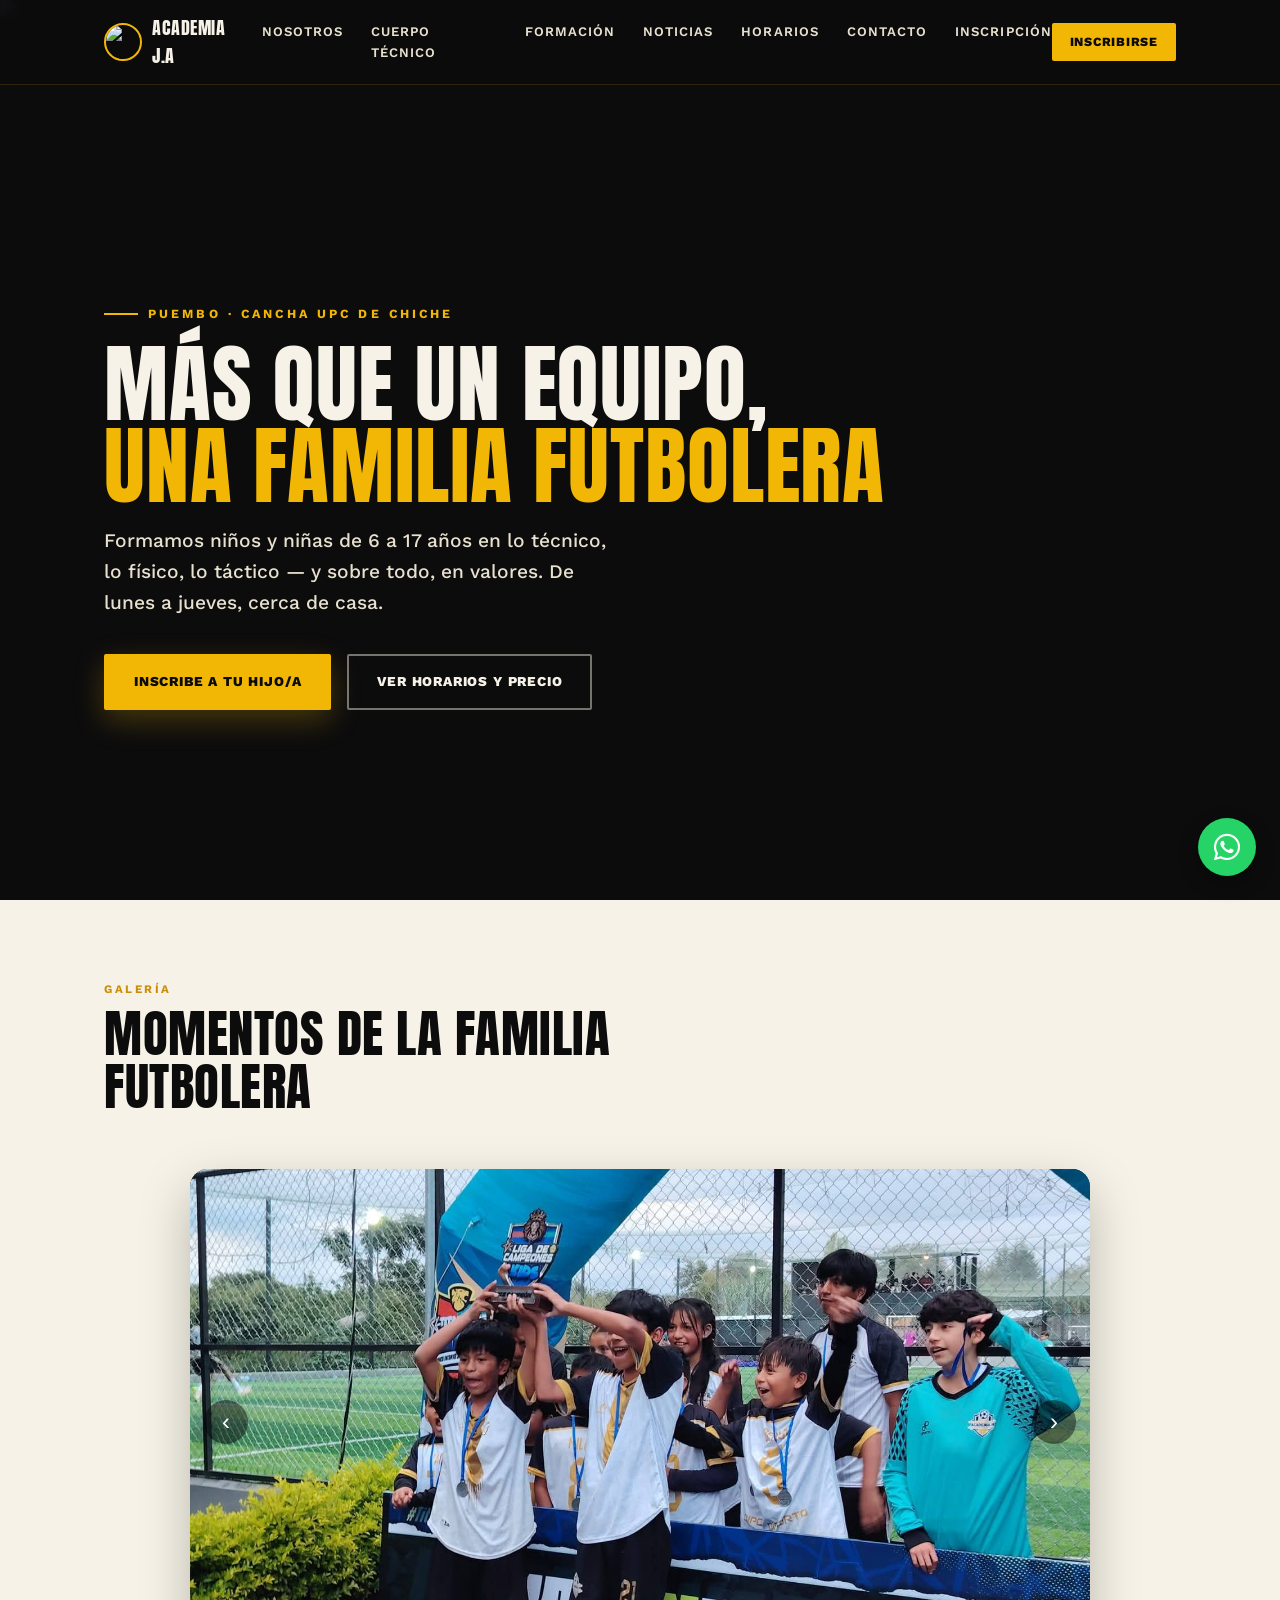
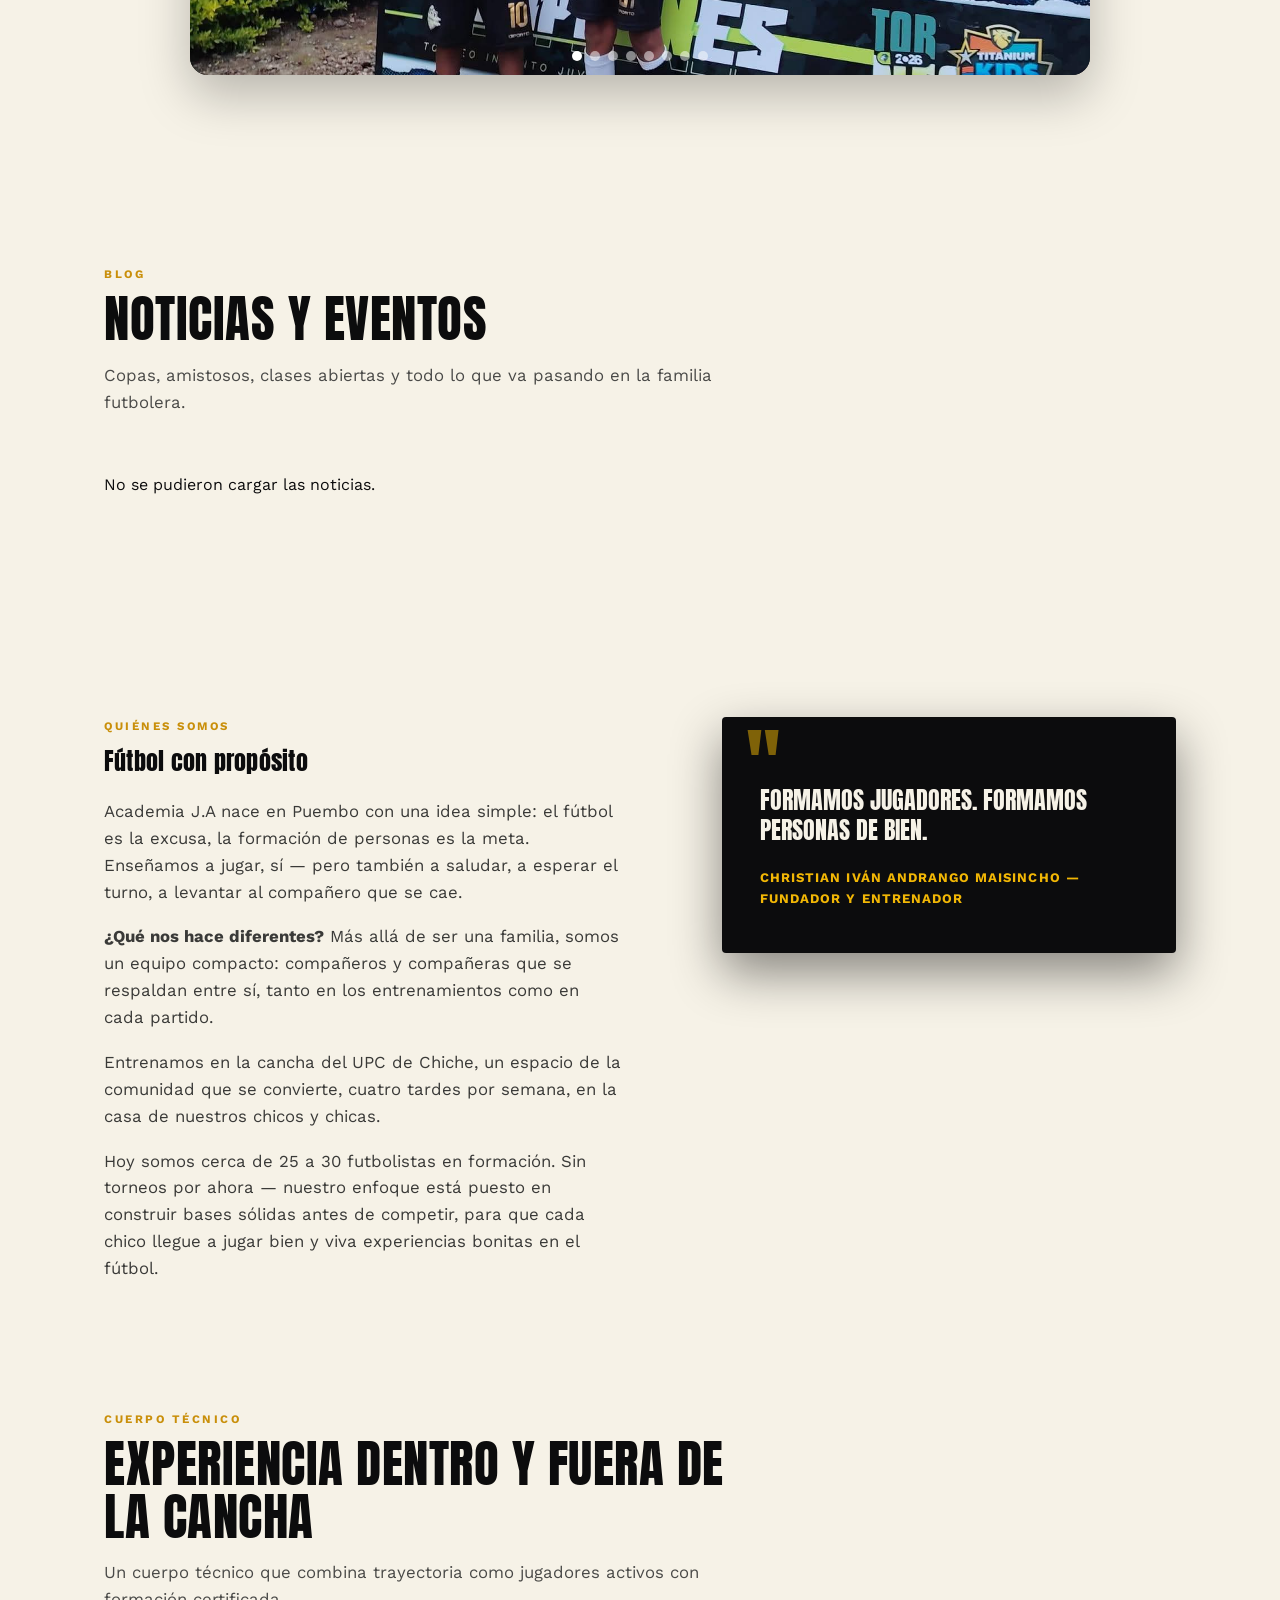
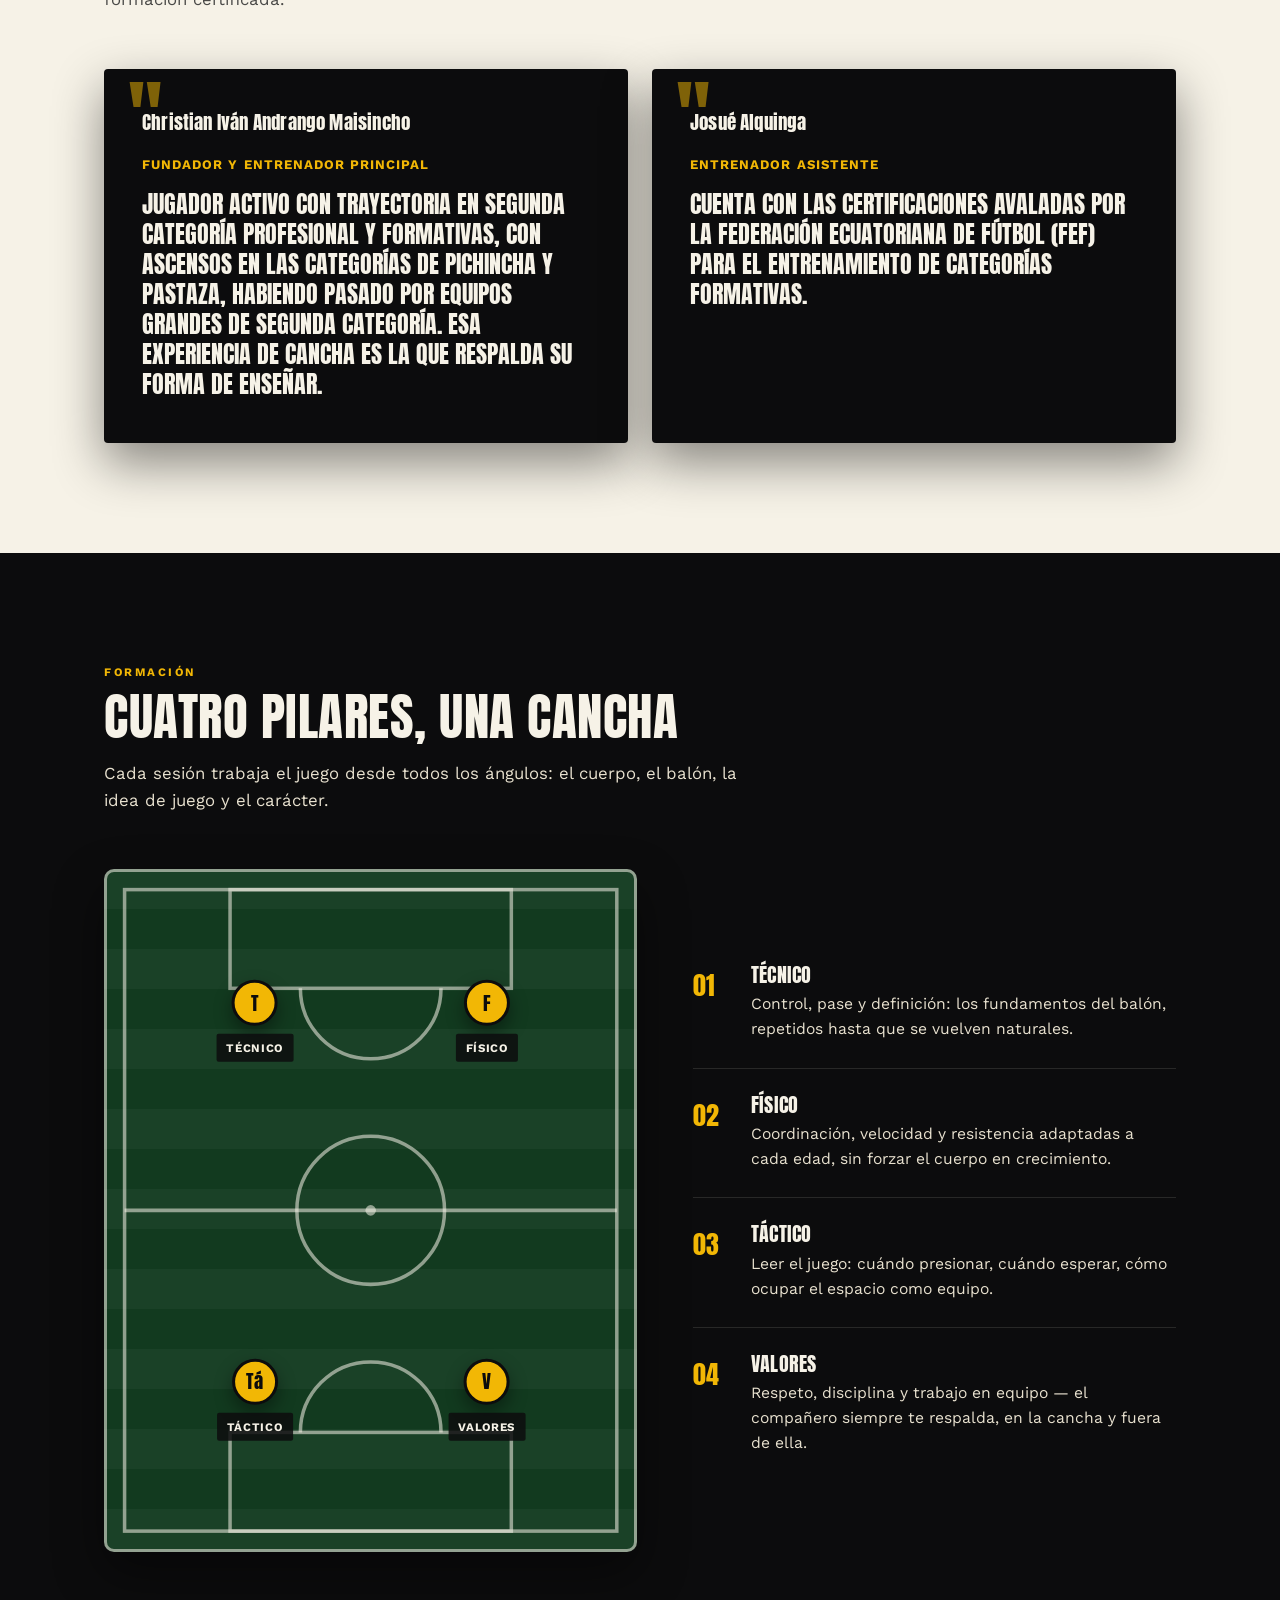
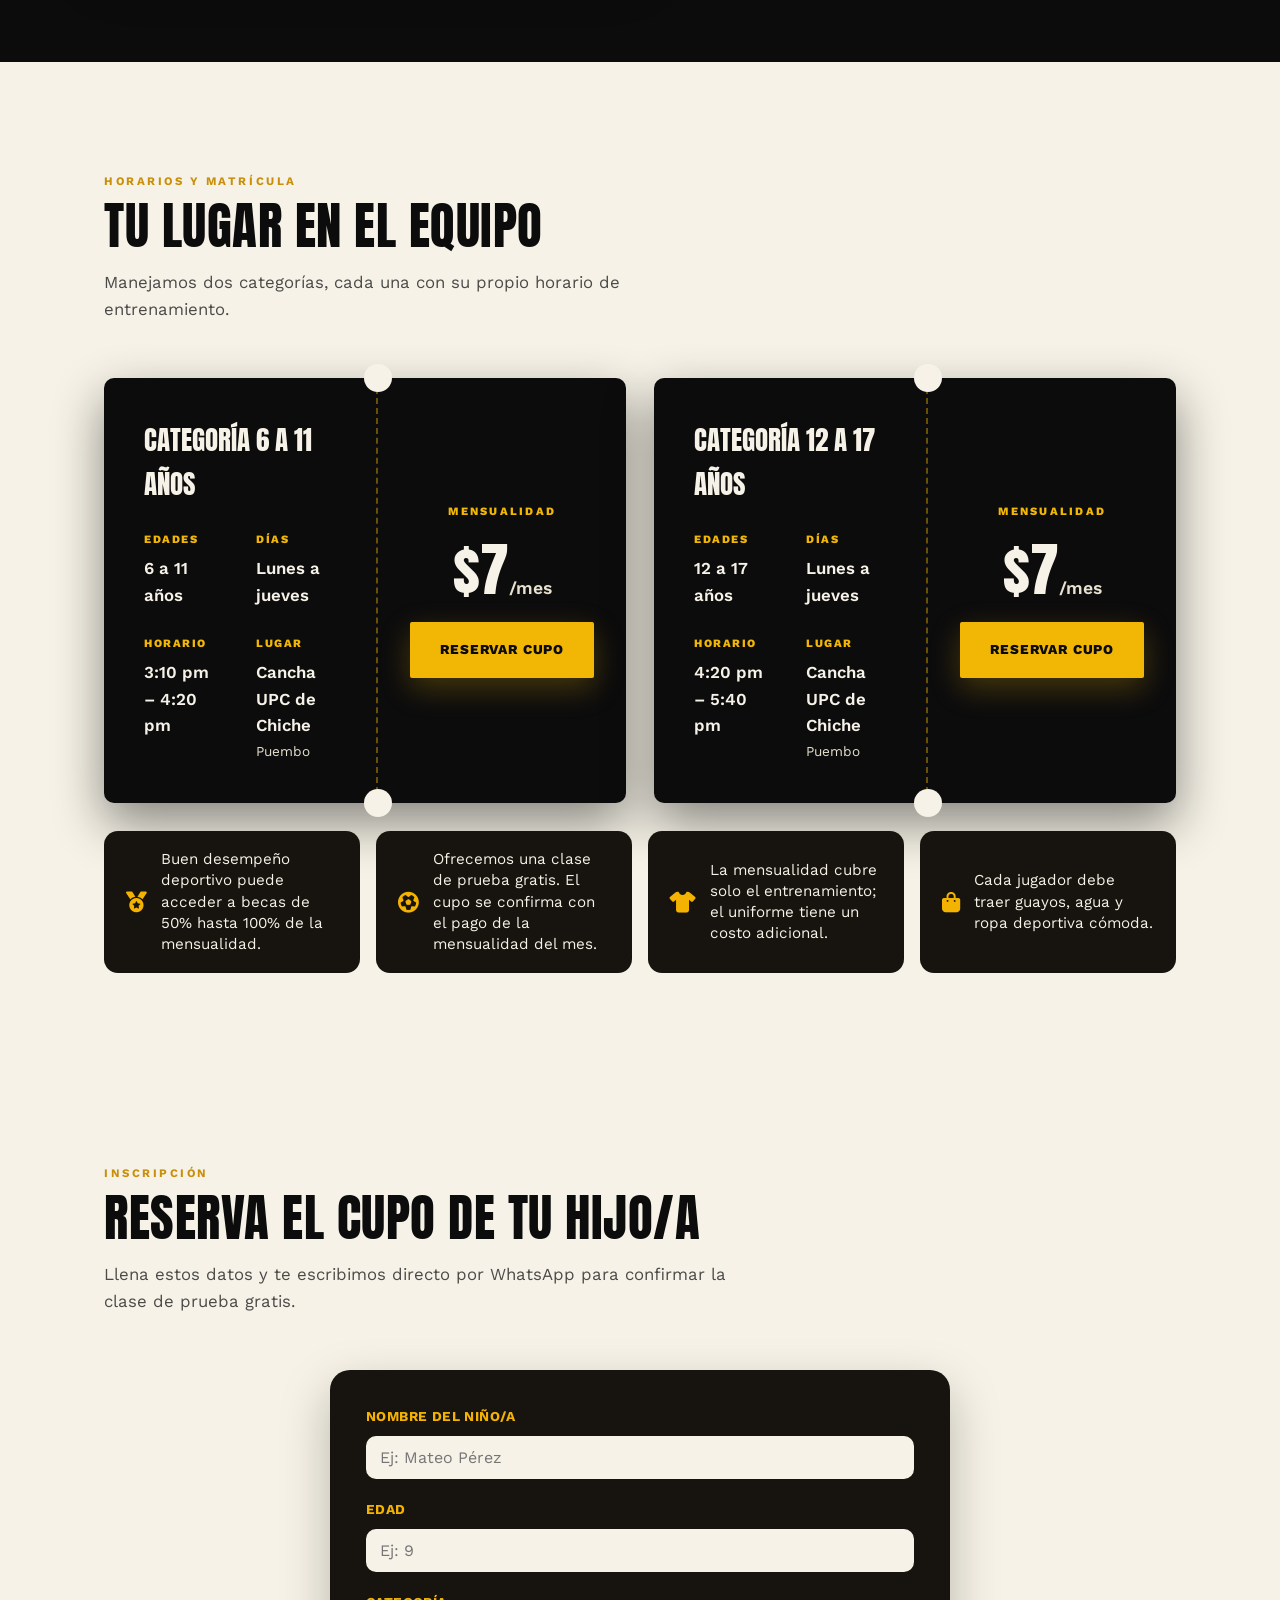
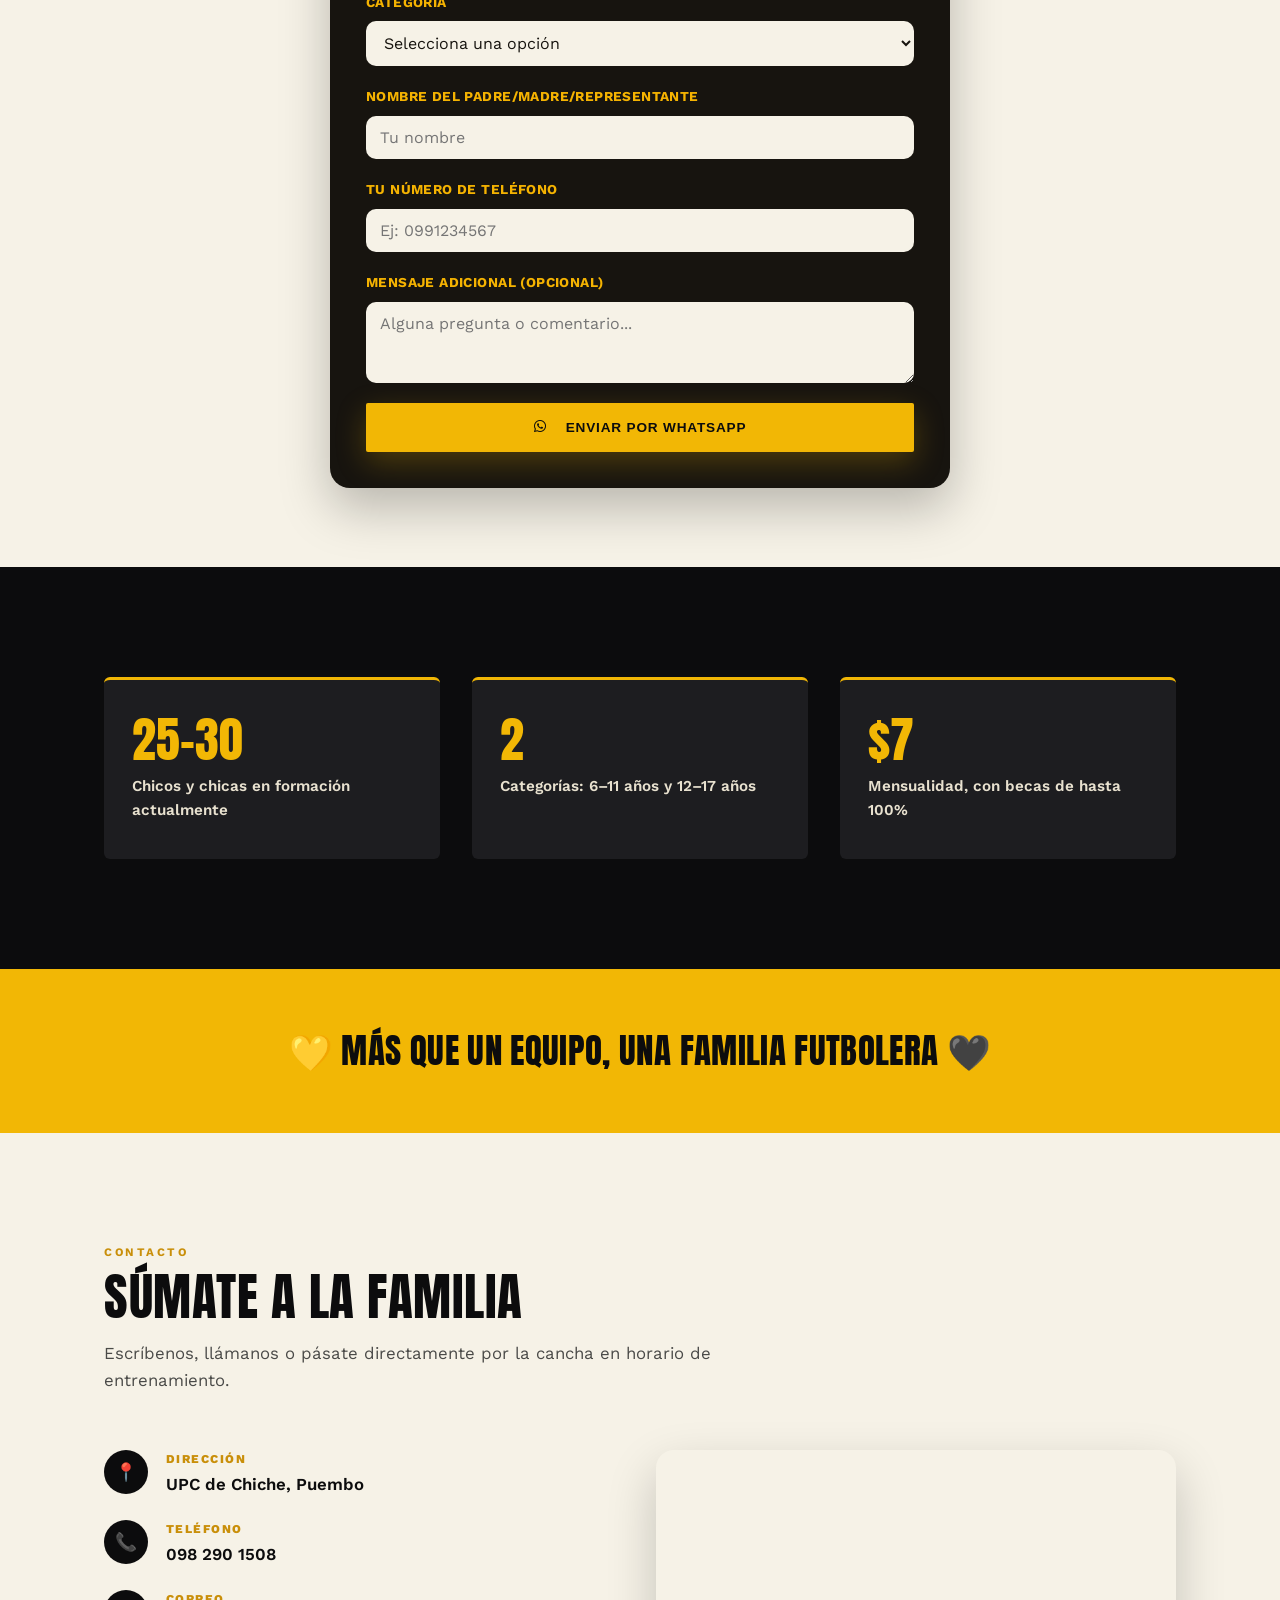
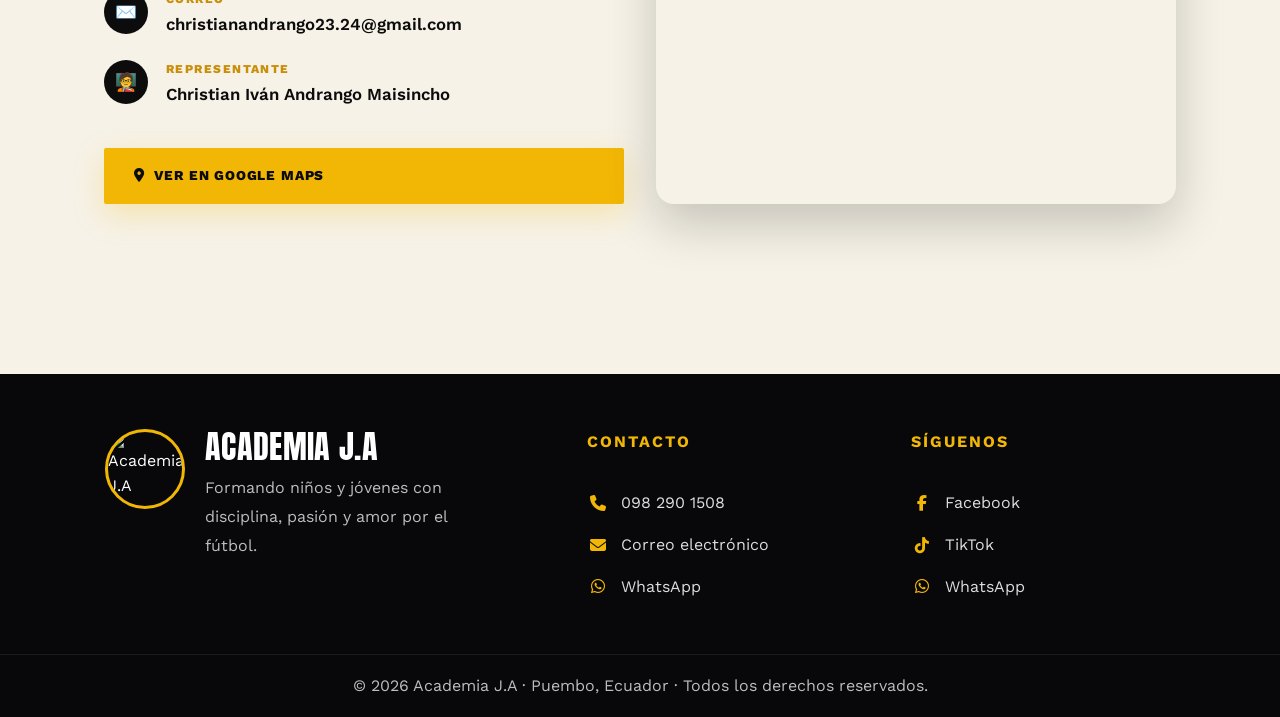
==== index.html @ defbc5b3 "Update index.html" ====
<!DOCTYPE html>
<html lang="es">
<head>
<meta charset="UTF-8">
<meta name="viewport" content="width=device-width, initial-scale=1.0">
<title>Academia J.A — Escuela de Fútbol en Puembo</title>
<link rel="stylesheet" href="styles.css">
  <link rel="stylesheet" href="https://cdnjs.cloudflare.com/ajax/libs/font-awesome/6.5.2/css/all.min.css">
  <link rel="icon" type="image/jpeg" href="logo.jpeg">
</head>
<body>

<header class="nav">
  <div class="nav-inner">
    <div class="nav-brand">
      <img src="logo.jpeg" alt="Academia J.A">
      <span>ACADEMIA J.A</span>
      <br>
    </div>
    <nav class="nav-links" id="navLinks">
      <a href="#nosotros">Nosotros</a>
      <a href="#staff">Cuerpo técnico</a>
      <a href="#formacion">Formación</a>
      <a href="#noticias">Noticias</a>
      <a href="#horarios">Horarios</a>
      <a href="#contacto">Contacto</a>
      <a href="#inscripcion">Inscripción</a>
    </nav>
    <a class="nav-cta" href="https://wa.me/593982901508" target="_blank" rel="noopener">Inscribirse</a>
    <button class="burger" id="burgerBtn" aria-label="Abrir menú">☰</button>
  </div>
</header>

<section class="hero">
  <img class="hero-img" src="hero.jpeg" alt="Equipo de Academia J.A en la cancha">
  <div class="hero-scrim"></div>
  <div class="hero-content">
    <div class="hero-eyebrow">Puembo · Cancha UPC de Chiche</div>
    <h1>Más que un equipo,<br><em>una familia futbolera</em></h1>
    <p class="hero-sub">Formamos niños y niñas de 6 a 17 años en lo técnico, lo físico, lo táctico — y sobre todo, en valores. De lunes a jueves, cerca de casa.</p>
    <div class="hero-actions">
      <a class="btn btn-primary" href="https://wa.me/593982901508" target="_blank" rel="noopener">Inscribe a tu hijo/a</a>
      <a class="btn btn-ghost" href="#horarios">Ver horarios y precio</a>
    </div>
  </div>
</section>
<!-- Agregar después del <section class="hero">...</section> -->
<section class="gallery-section">
  <div class="wrap">
    <div class="section-head reveal">
      <div class="eyebrow">Galería</div>
      <h2>Momentos de la familia futbolera</h2>
    </div>
    <div class="gallery-slider reveal">
      <div class="slider-track" id="sliderTrack">
        <div class="slide"><img src="fotos/galeria1.jpeg" alt="Entrenamiento Academia J.A"></div>
        <div class="slide"><img src="fotos/galeria2.jpeg" alt="Equipo Academia J.A"></div>
        <div class="slide"><img src="fotos/galeria3.jpeg" alt="Jugadores Academia J.A"></div>
        <div class="slide"><img src="fotos/galeria4.jpeg" alt="Entrenamiento cancha UPC Chiche"></div>
        <div class="slide"><img src="fotos/galeria5.jpeg" alt="Entrenamiento Academia J.A"></div>
        <div class="slide"><img src="fotos/galeria6.jpeg" alt="Equipo Academia J.A"></div>
        <div class="slide"><img src="fotos/galeria7.jpeg" alt="Entrenamiento Academia J.A"></div>
        <div class="slide"><img src="fotos/galeria8.jpeg" alt="Equipo Academia J.A"></div>
      </div>
      <button class="slider-btn prev" id="sliderPrev" aria-label="Anterior">‹</button>
      <button class="slider-btn next" id="sliderNext" aria-label="Siguiente">›</button>
      <div class="slider-dots" id="sliderDots"></div>
    </div>
  </div>
</section>

<section class="blog-section" id="noticias">
  <div class="wrap">
    <div class="section-head reveal">
      <div class="eyebrow">Blog</div>
      <h2>Noticias y eventos</h2>
      <p>Copas, amistosos, clases abiertas y todo lo que va pasando en la familia futbolera.</p>
    </div>
    <div class="blog-grid reveal" id="blogGrid">
      <p class="blog-empty">Cargando noticias...</p>
    </div>
  </div>
</section>

<section class="about" id="nosotros">
  <div class="wrap">
    <div class="about-grid">
      <div class="about-body reveal">
        <div class="eyebrow">Quiénes somos</div>
        <h2 style="margin:14px 0 24px;">Fútbol con propósito</h2>
        <p>Academia J.A nace en Puembo con una idea simple: el fútbol es la excusa, la formación de personas es la meta. Enseñamos a jugar, sí — pero también a saludar, a esperar el turno, a levantar al compañero que se cae.</p>
        <p><strong>¿Qué nos hace diferentes?</strong> Más allá de ser una familia, somos un equipo compacto: compañeros y compañeras que se respaldan entre sí, tanto en los entrenamientos como en cada partido.</p>
        <p>Entrenamos en la cancha del UPC de Chiche, un espacio de la comunidad que se convierte, cuatro tardes por semana, en la casa de nuestros chicos y chicas.</p>
        <p>Hoy somos cerca de 25 a 30 futbolistas en formación. Sin torneos por ahora — nuestro enfoque está puesto en construir bases sólidas antes de competir, para que cada chico llegue a jugar bien y viva experiencias bonitas en el fútbol.</p>
      </div>
      <div class="quote-card reveal">
        <p>Formamos jugadores. Formamos personas de bien.</p>
        <div class="who">Christian Iván Andrango Maisincho — Fundador y entrenador</div>
      </div>
    </div>
  </div>
</section>

<section class="about" id="staff" style="padding-top:0;">
  <div class="wrap">
    <div class="section-head reveal">
      <div class="eyebrow">Cuerpo técnico</div>
      <h2>Experiencia dentro y fuera de la cancha</h2>
      <p>Un cuerpo técnico que combina trayectoria como jugadores activos con formación certificada.</p>
    </div>
    <div class="staff-grid" style="display:grid;grid-template-columns:repeat(auto-fit,minmax(260px,1fr));gap:24px;margin-top:32px;">
      <div class="quote-card reveal" style="text-align:left;">
        <h3 style="margin:0 0 6px;">Christian Iván Andrango Maisincho</h3>
        <div class="who" style="margin-bottom:14px;">Fundador y entrenador principal</div>
        <p style="margin:0;">Jugador activo con trayectoria en segunda categoría profesional y formativas, con ascensos en las categorías de Pichincha y Pastaza, habiendo pasado por equipos grandes de segunda categoría. Esa experiencia de cancha es la que respalda su forma de enseñar.</p>
      </div>
      <div class="quote-card reveal" style="text-align:left;">
        <h3 style="margin:0 0 6px;">Josué Alquinga</h3>
        <div class="who" style="margin-bottom:14px;">Entrenador asistente</div>
        <p style="margin:0;">Cuenta con las certificaciones avaladas por la Federación Ecuatoriana de Fútbol (FEF) para el entrenamiento de categorías formativas.</p>
      </div>
    </div>
  </div>
</section>

<section class="pitch-section" id="formacion">
  <div class="wrap">
    <div class="section-head reveal">
      <div class="eyebrow">Formación</div>
      <h2>Cuatro pilares, una cancha</h2>
      <p>Cada sesión trabaja el juego desde todos los ángulos: el cuerpo, el balón, la idea de juego y el carácter.</p>
    </div>
    <div class="pitch-wrap">
      <div class="pitch-board reveal">
        <svg viewBox="0 0 300 384" preserveAspectRatio="none">
          <rect x="10" y="10" width="280" height="364" fill="none" stroke="rgba(246,242,231,0.55)" stroke-width="2"/>
          <line x1="10" y1="192" x2="290" y2="192" stroke="rgba(246,242,231,0.55)" stroke-width="2"/>
          <circle cx="150" cy="192" r="42" fill="none" stroke="rgba(246,242,231,0.55)" stroke-width="2"/>
          <circle cx="150" cy="192" r="3" fill="rgba(246,242,231,0.55)"/>
          <rect x="70" y="10" width="160" height="56" fill="none" stroke="rgba(246,242,231,0.55)" stroke-width="2"/>
          <rect x="70" y="318" width="160" height="56" fill="none" stroke="rgba(246,242,231,0.55)" stroke-width="2"/>
          <path d="M110,66 A40,40 0 0 0 190,66" fill="none" stroke="rgba(246,242,231,0.55)" stroke-width="2"/>
          <path d="M110,318 A40,40 0 0 1 190,318" fill="none" stroke="rgba(246,242,231,0.55)" stroke-width="2"/>
        </svg>
        <div class="pitch-markers">
          <div class="marker" style="top:22%;left:28%;"><div class="dot">T</div><div class="label">Técnico</div></div>
          <div class="marker" style="top:22%;left:72%;"><div class="dot">F</div><div class="label">Físico</div></div>
          <div class="marker" style="top:78%;left:28%;"><div class="dot">Tá</div><div class="label">Táctico</div></div>
          <div class="marker" style="top:78%;left:72%;"><div class="dot">V</div><div class="label">Valores</div></div>
        </div>
      </div>
      <div class="pillars reveal">
        <div class="pillar">
          <div class="num">01</div>
          <div><h3>Técnico</h3><p>Control, pase y definición: los fundamentos del balón, repetidos hasta que se vuelven naturales.</p></div>
        </div>
        <div class="pillar">
          <div class="num">02</div>
          <div><h3>Físico</h3><p>Coordinación, velocidad y resistencia adaptadas a cada edad, sin forzar el cuerpo en crecimiento.</p></div>
        </div>
        <div class="pillar">
          <div class="num">03</div>
          <div><h3>Táctico</h3><p>Leer el juego: cuándo presionar, cuándo esperar, cómo ocupar el espacio como equipo.</p></div>
        </div>
        <div class="pillar">
          <div class="num">04</div>
          <div><h3>Valores</h3><p>Respeto, disciplina y trabajo en equipo — el compañero siempre te respalda, en la cancha y fuera de ella.</p></div>
        </div>
      </div>
    </div>
  </div>
</section>

<section class="ticket-section" id="horarios">
  <div class="wrap">
    <div class="section-head reveal">
      <div class="eyebrow">Horarios y matrícula</div>
      <h2 style="color:var(--ink);">Tu lugar en el equipo</h2>
      <p>Manejamos dos categorías, cada una con su propio horario de entrenamiento.</p>
    </div>

    <div class="tickets-grid reveal" style="display:grid;grid-template-columns:repeat(auto-fit,minmax(320px,1fr));gap:28px;">
      <div class="ticket">
        <div class="ticket-main">
          <div class="ticket-heading">Categoría 6 a 11 años</div>
          <div class="ticket-grid">
            <div class="ticket-item">
              <div class="k">Edades</div>
              <div class="v">6 a 11 años</div>
            </div>
            <div class="ticket-item">
              <div class="k">Días</div>
              <div class="v">Lunes a jueves</div>
            </div>
            <div class="ticket-item">
              <div class="k">Horario</div>
              <div class="v">3:10 pm – 4:20 pm</div>
            </div>
            <div class="ticket-item">
              <div class="k">Lugar</div>
              <div class="v">Cancha UPC de Chiche<small>Puembo</small></div>
            </div>
          </div>
        </div>
        <div class="ticket-stub">
          <div class="ticket-label">Mensualidad</div>
          <div class="ticket-price">$7<span>/mes</span></div>
          <a class="btn btn-primary" style="margin-top:24px;" href="https://wa.me/593982901508" target="_blank" rel="noopener">Reservar cupo</a>
        </div>
      </div>

      <div class="ticket">
        <div class="ticket-main">
          <div class="ticket-heading">Categoría 12 a 17 años</div>
          <div class="ticket-grid">
            <div class="ticket-item">
              <div class="k">Edades</div>
              <div class="v">12 a 17 años</div>
            </div>
            <div class="ticket-item">
              <div class="k">Días</div>
              <div class="v">Lunes a jueves</div>
            </div>
            <div class="ticket-item">
              <div class="k">Horario</div>
              <div class="v">4:20 pm – 5:40 pm</div>
            </div>
            <div class="ticket-item">
              <div class="k">Lugar</div>
              <div class="v">Cancha UPC de Chiche<small>Puembo</small></div>
            </div>
          </div>
        </div>
        <div class="ticket-stub">
          <div class="ticket-label">Mensualidad</div>
          <div class="ticket-price">$7<span>/mes</span></div>
          <a class="btn btn-primary" style="margin-top:24px;" href="https://wa.me/593982901508" target="_blank" rel="noopener">Reservar cupo</a>
        </div>
      </div>
    </div>

    <div class="ticket-notes reveal">
      <div class="note-card"><i class="fa-solid fa-medal"></i><span>Buen desempeño deportivo puede acceder a becas de 50% hasta 100% de la mensualidad.</span></div>
      <div class="note-card"><i class="fa-solid fa-futbol"></i><span>Ofrecemos una clase de prueba gratis. El cupo se confirma con el pago de la mensualidad del mes.</span></div>
      <div class="note-card"><i class="fa-solid fa-shirt"></i><span>La mensualidad cubre solo el entrenamiento; el uniforme tiene un costo adicional.</span></div>
      <div class="note-card"><i class="fa-solid fa-bag-shopping"></i><span>Cada jugador debe traer guayos, agua y ropa deportiva cómoda.</span></div>
    </div>
</section>
<section class="form-section" id="inscripcion">
  <div class="wrap">
    <div class="section-head reveal">
      <div class="eyebrow">Inscripción</div>
      <h2 style="color:var(--ink);">Reserva el cupo de tu hijo/a</h2>
      <p>Llena estos datos y te escribimos directo por WhatsApp para confirmar la clase de prueba gratis.</p>
    </div>

  <form class="insc-form reveal" id="inscForm">
      <div class="form-row">
        <label for="nombreNino">Nombre del niño/a</label>
        <input type="text" id="nombreNino" required placeholder="Ej: Mateo Pérez">
      </div>

      <div class="form-row">
        <label for="edadNino">Edad</label>
        <input type="number" id="edadNino" min="6" max="17" required placeholder="Ej: 9">
      </div>

      <div class="form-row">
        <label for="categoria">Categoría</label>
        <select id="categoria" required>
          <option value="">Selecciona una opción</option>
          <option value="6 a 11 años (3:10pm - 4:20pm)">6 a 11 años (3:10pm - 4:20pm)</option>
          <option value="12 a 17 años (4:20pm - 5:40pm)">12 a 17 años (4:20pm - 5:40pm)</option>
        </select>
      </div>

      <div class="form-row">
        <label for="nombrePadre">Nombre del padre/madre/representante</label>
        <input type="text" id="nombrePadre" required placeholder="Tu nombre">
      </div>

      <div class="form-row">
        <label for="telefonoPadre">Tu número de teléfono</label>
        <input type="tel" id="telefonoPadre" required placeholder="Ej: 0991234567">
      </div>

      <div class="form-row">
        <label for="mensaje">Mensaje adicional (opcional)</label>
        <textarea id="mensaje" rows="3" placeholder="Alguna pregunta o comentario..."></textarea>
      </div>

      <button type="submit" class="btn btn-primary" style="width:100%;">
        <i class="fa-brands fa-whatsapp"></i>&nbsp; Enviar por WhatsApp
      </button>
    </form>
  </div>
</section>
<section class="stats-section">
  <div class="wrap">
    <div class="stats-grid">
      <div class="stat reveal">
        <div class="num">25–30</div>
        <div class="lbl">Chicos y chicas en formación actualmente</div>
      </div>
      <div class="stat reveal">
        <div class="num">2</div>
        <div class="lbl">Categorías: 6–11 años y 12–17 años</div>
      </div>
      <div class="stat reveal">
        <div class="num">$7</div>
        <div class="lbl">Mensualidad, con becas de hasta 100%</div>
      </div>
    </div>
  </div>
</section>

<div class="band">
  <div class="wrap"><p>💛 Más que un equipo, una familia futbolera 🖤</p></div>
</div>

<section class="contact-section" id="contacto">
  <div class="wrap">
    <div class="section-head reveal">
      <div class="eyebrow">Contacto</div>
      <h2 style="color:var(--ink);">Súmate a la familia</h2>
      <p>Escríbenos, llámanos o pásate directamente por la cancha en horario de entrenamiento.</p>
    </div>
    <div class="contact-grid">
      <div class="contact-list reveal">
        <div class="contact-row">
          <div class="ic">📍</div>
          <div><div class="k">Dirección</div><div class="v">UPC de Chiche, Puembo</div></div>
        </div>
        <div class="contact-row">
          <div class="ic">📞</div>
          <div><div class="k">Teléfono</div><div class="v"><a href="tel:+593982901508">098 290 1508</a></div></div>
        </div>
        <div class="contact-row">
          <div class="ic">✉️</div>
          <div><div class="k">Correo</div><div class="v"><a href="mailto:christianandrango23.24@gmail.com">christianandrango23.24@gmail.com</a></div></div>
        </div>
        <div class="contact-row">
          <div class="ic">🧑‍🏫</div>
          <div><div class="k">Representante</div><div class="v">Christian Iván Andrango Maisincho</div></div>
        </div>
        <a class="btn btn-primary" style="margin-top:18px;display:inline-block;" href="https://www.google.com/maps?q=-0.2012192,-78.3658059" target="_blank" rel="noopener">
          <i class="fa-solid fa-location-dot"></i>&nbsp; Ver en Google Maps
        </a>
      </div>

      <div class="map-card reveal">
        <iframe
          src="https://www.google.com/maps?q=-0.2012192,-78.3658059&z=17&output=embed"
          width="100%"
          height="100%"
          style="border:0;"
          allowfullscreen=""
          loading="lazy"
          referrerpolicy="no-referrer-when-downgrade">
        </iframe>
      </div>
    </div>
  </div>
</section>

<footer>
    <div class="wrap footer-top">

        <div class="footer-brand">
            <img src="logo.jpeg" alt="Academia J.A">

            <div>
                <h3>ACADEMIA J.A</h3>
                <p>Formando niños y jóvenes con disciplina, pasión y amor por el fútbol.</p>
            </div>
        </div>

        <div class="footer-links">
            <h4>Contacto</h4>

            <a href="tel:+593982901508">
                <i class="fa-solid fa-phone"></i>
                098 290 1508
            </a>

            <a href="mailto:christianandrango23.24@gmail.com">
                <i class="fa-solid fa-envelope"></i>
                Correo electrónico
            </a>

            <a href="https://wa.me/593982901508">
                <i class="fa-brands fa-whatsapp"></i>
                WhatsApp
            </a>
        </div>

        <div class="footer-links">
            <h4>Síguenos</h4>

            <a href="https://www.facebook.com/share/19K7m1VBYq/">
                <i class="fa-brands fa-facebook-f"></i>
                Facebook
            </a>

            <a href="https://www.tiktok.com/@academia.j.a?_r=1&_t=ZS-98EWhuXDqr6">
                <i class="fa-brands fa-tiktok"></i>
                TikTok
            </a>

            <a href="https://wa.me/593982901508?text=Hola%2C%20quisiera%20más%20información%20sobre%20Academia%20J.A">
                <i class="fa-brands fa-whatsapp"></i>
                WhatsApp
            </a>
        </div>

    </div>

    <div class="footer-bottom">
        © 2026 Academia J.A · Puembo, Ecuador · Todos los derechos reservados.
    </div>
</footer>

<script src="script.js"></script>
  <a href="https://wa.me/593982901508?text=Hola%2C%20quisiera%20más%20información%20sobre%20Academia%20J.A" 
   class="whatsapp-float" 
   target="_blank" 
   rel="noopener"
   aria-label="Escríbenos por WhatsApp">
  <i class="fa-brands fa-whatsapp"></i>
</a>
  </body>
  <script>
async function cargarContenidoSitio() {
  try {
    const res = await fetch('https://raw.githubusercontent.com/Thegood2006/PROYECTO-SERVICIO-COMUNITARIO/main/contenido.json?t=' + Date.now());
    if (!res.ok) return;
    const c = await res.json();

    if (c.hero) {
      if (document.getElementById('txtHero1')) document.getElementById('txtHero1').firstChild.textContent = c.hero.linea1 + ' ';
      if (document.getElementById('txtHero2')) document.getElementById('txtHero2').textContent = c.hero.linea2;
      if (document.getElementById('txtHeroSub')) document.getElementById('txtHeroSub').textContent = c.hero.sub;
    }
    if (c.nosotros) {
      ['txtNos1','txtNos2','txtNos3','txtNos4'].forEach((id, i) => {
        const el = document.getElementById(id);
        const val = c.nosotros['p' + (i+1)];
        if (el && val) el.textContent = val;
      });
    }

    // Galería dinámica (reemplaza las fotos fijas del banner)
    if (c.galeria && c.galeria.length && document.getElementById('sliderTrack')) {
      const track = document.getElementById('sliderTrack');
      track.innerHTML = c.galeria.map(url => `<div class="slide"><img src="${url}" alt="Academia J.A"></div>`).join('');
      if (window.initGallerySlider) window.initGallerySlider();
    }
  } catch(e) {
    console.log('No se pudo cargar contenido.json', e);
  }
}
cargarContenidoSitio();

// ============ BLOG / NOTICIAS ============
async function cargarNoticiasSitio() {
  const grid = document.getElementById('blogGrid');
  if (!grid) return;
  try {
    const res = await fetch('https://raw.githubusercontent.com/Thegood2006/PROYECTO-SERVICIO-COMUNITARIO/main/eventos.json?t=' + Date.now());
    if (!res.ok) { grid.innerHTML = '<p class="blog-empty">Todavía no hay noticias publicadas.</p>'; return; }
    const lista = await res.json();
    if (!lista || !lista.length) { grid.innerHTML = '<p class="blog-empty">Todavía no hay noticias publicadas.</p>'; return; }

    const meses = ['ene','feb','mar','abr','may','jun','jul','ago','sep','oct','nov','dic'];
    grid.innerHTML = lista.map(ev => {
      const partes = (ev.fecha || '').split('-');
      let fechaTexto = ev.fecha || '';
      if (partes.length === 3) {
        const dia = parseInt(partes[2], 10);
        const mes = meses[parseInt(partes[1], 10) - 1] || '';
        fechaTexto = `${dia} ${mes} ${partes[0]}`;
      }
      const foto = (ev.imagenes && ev.imagenes[0]) ? ev.imagenes[0] : 'logo.jpeg';
      return `
        <div class="blog-card">
          <div class="blog-img"><img src="${foto}" alt="${ev.titulo || ''}" loading="lazy"></div>
          <div class="blog-body">
            <span class="blog-tag">${ev.categoria || 'Eventos'}</span>
            <div class="blog-date">${fechaTexto}</div>
            <h3>${ev.titulo || ''}</h3>
            <p class="blog-desc">${ev.descripcion || ''}</p>
          </div>
        </div>`;
    }).join('');
  } catch(e) {
    grid.innerHTML = '<p class="blog-empty">No se pudieron cargar las noticias.</p>';
    console.log('No se pudo cargar eventos.json', e);
  }
}
cargarNoticiasSitio();
</script>
</html>
---- styles.css ----
@import url('https://fonts.googleapis.com/css2?family=Anton&family=Work+Sans:ital,wght@0,400;0,500;0,600;0,700;0,800;1,500&display=swap');

:root{
  --ink: #0c0c0d;
  --ink-soft: #17171a;
  --card: #1d1d20;
  --gold: #f2b705;
  --gold-deep: #c98f0a;
  --cream: #f6f2e7;
  --cream-dim: #e8e1cf;
  --line: rgba(242,183,5,0.25);
  --shadow: 0 20px 50px rgba(0,0,0,0.45);
  --display: 'Anton', 'Arial Narrow', sans-serif;
  --body: 'Work Sans', -apple-system, sans-serif;
}

*{margin:0;padding:0;box-sizing:border-box;}
html{scroll-behavior:smooth;}
body{
  background:var(--cream);
  color:var(--ink);
  font-family:var(--body);
  line-height:1.6;
  -webkit-font-smoothing:antialiased;
  overflow-x:hidden;
}
img{max-width:100%;display:block;}
a{color:inherit;text-decoration:none;}
.wrap{max-width:1120px;margin:0 auto;padding:0 24px;}

.eyebrow{
  font-family:var(--body);
  font-weight:700;
  letter-spacing:0.22em;
  text-transform:uppercase;
  font-size:0.72rem;
  color:var(--gold-deep);
}
h1,h2,h3{font-family:var(--display);font-weight:400;letter-spacing:0.01em;line-height:1.02;}

/* ============ NAV ============ */
header.nav{
  position:fixed;top:0;left:0;right:0;z-index:50;
  background:rgba(12,12,13,0.72);
  backdrop-filter:blur(10px);
  border-bottom:1px solid rgba(242,183,5,0.15);
}
.nav-inner{
  max-width:1120px;margin:0 auto;padding:14px 24px;
  display:flex;align-items:center;justify-content:space-between;
}
.nav-brand{display:flex;align-items:center;gap:10px;}
.nav-brand img{height:38px;width:38px;object-fit:cover;border-radius:50%;border:2px solid var(--gold);}
.nav-brand span{font-family:var(--display);color:var(--cream);font-size:1.1rem;letter-spacing:0.03em;}
.nav-links{display:flex;gap:28px;}
.nav-links a{
  color:var(--cream-dim);font-size:0.82rem;font-weight:600;
  text-transform:uppercase;letter-spacing:0.08em;
  transition:color .2s;
}
.nav-links a:hover{color:var(--gold);}
.nav-cta{
  background:var(--gold);color:var(--ink);
  padding:9px 18px;border-radius:2px;font-weight:800;
  font-size:0.78rem;text-transform:uppercase;letter-spacing:0.06em;
  white-space:nowrap;
}
.burger{display:none;background:none;border:none;color:var(--cream);font-size:1.6rem;cursor:pointer;}

@media(max-width:820px){
  .nav-links{
    position:fixed;top:66px;left:0;right:0;background:var(--ink);
    flex-direction:column;gap:0;
    transform:translateY(-140%);transition:transform .3s ease;
    border-bottom:1px solid var(--line);
  }
  .nav-links.open{transform:translateY(0);}
  .nav-links a{padding:16px 24px;border-bottom:1px solid rgba(255,255,255,0.06);}
  .nav-cta{display:none;}
  .burger{display:block;}
}

/* ============ HERO ============ */
.hero {
  position: relative;
  min-height: 100svh;
  display: flex;
  align-items: flex-end;
  background: var(--ink);
  overflow: hidden;
}

/* Imagen de fondo */
.hero-img {
  position: absolute;
  inset: 0;
  width: 100%;
  height: 100%;
  object-fit: cover;
  object-position: center 50%;
  filter: brightness(0.62) saturate(1.05);
  z-index: 0;
}

/* Capa oscura encima de la imagen */
.hero-scrim {
  position: absolute;
  inset: 0;
  z-index: 1;
  background:
    linear-gradient(
      90deg,
      rgba(12, 12, 13, 0.82) 0%,
      rgba(12, 12, 13, 0.55) 48%,
      rgba(12, 12, 13, 0.15) 100%
    ),
    linear-gradient(
      180deg,
      rgba(12, 12, 13, 0.12) 0%,
      rgba(12, 12, 13, 0.25) 55%,
      rgba(12, 12, 13, 0.92) 100%
    );
}

/* Contenido: título, texto y botones */
.hero-content {
  position: relative;
  z-index: 2;
  width: 100%;
  max-width: 1120px;
  margin: 0 auto;
  padding: 150px 24px 80px;
  text-align: left;
}

/* Línea y texto pequeño superior */
.hero-eyebrow {
  color: var(--gold);
  font-weight: 700;
  letter-spacing: 0.25em;
  text-transform: uppercase;
  font-size: 0.78rem;
  margin-bottom: 18px;
  display: flex;
  align-items: center;
  gap: 10px;
}

.hero-eyebrow::before {
  content: "";
  width: 34px;
  height: 2px;
  background: var(--gold);
  display: inline-block;
}

/* Título principal */
.hero h1 {
  color: var(--cream);
  font-size: clamp(2.6rem, 7vw, 5.4rem);
  line-height: 0.95;
  text-transform: uppercase;
  max-width: 900px;
  margin: 0;
}

.hero h1 em {
  font-style: normal;
  color: var(--gold);
}

/* Texto descriptivo */
.hero-sub {
  color: var(--cream-dim);
  font-size: clamp(1rem, 2vw, 1.2rem);
  line-height: 1.6;
  max-width: 520px;
  margin-top: 20px;
  font-weight: 500;
}

/* Botones */
.hero-actions {
  display: flex;
  gap: 16px;
  margin-top: 36px;
  flex-wrap: wrap;
}

.btn {
  padding: 15px 28px;
  border-radius: 2px;
  font-weight: 800;
  text-transform: uppercase;
  letter-spacing: 0.06em;
  font-size: 0.85rem;
  display: inline-flex;
  align-items: center;
  justify-content: center;
  gap: 10px;
  transition: transform 0.2s, box-shadow 0.2s;
  border: 2px solid transparent;
  text-decoration: none;
}

.btn:hover {
  transform: translateY(-2px);
}

.btn-primary {
  background: var(--gold);
  color: var(--ink);
  box-shadow: 0 10px 30px rgba(242, 183, 5, 0.25);
}

.btn-ghost {
  border-color: rgba(246, 242, 231, 0.45);
  color: var(--cream);
}

/* Ajuste para celular */
@media (max-width: 700px) {
  .hero {
    min-height: 760px;
  }

  .hero-img {
    object-position: center center;
  }

  .hero-content {
    padding: 130px 22px 55px;
  }

  .hero h1 {
    font-size: clamp(2.5rem, 12vw, 4.2rem);
    line-height: 0.98;
  }

  .hero-eyebrow {
    font-size: 0.65rem;
    letter-spacing: 0.16em;
  }

  .hero-sub {
    font-size: 1rem;
  }

  .hero-actions {
    gap: 12px;
  }

  .btn {
    width: 100%;
    padding: 15px 18px;
  }
}
/* ===========================
   BOTON DE WHATSAPP
=========================== */
.whatsapp-float {
  position: fixed;
  bottom: 24px;
  right: 24px;
  width: 58px;
  height: 58px;
  background: #25D366;
  border-radius: 50%;
  display: flex;
  align-items: center;
  justify-content: center;
  color: #fff;
  font-size: 30px;
  box-shadow: 0 8px 20px rgba(0,0,0,0.3);
  z-index: 999;
  text-decoration: none;
  animation: wa-pulse 2.2s infinite;
  transition: transform 0.2s ease;
}

.whatsapp-float:hover {
  transform: scale(1.08);
}

@keyframes wa-pulse {
  0% { box-shadow: 0 8px 20px rgba(0,0,0,0.3), 0 0 0 0 rgba(37,211,102,0.5); }
  70% { box-shadow: 0 8px 20px rgba(0,0,0,0.3), 0 0 0 14px rgba(37,211,102,0); }
  100% { box-shadow: 0 8px 20px rgba(0,0,0,0.3), 0 0 0 0 rgba(37,211,102,0); }
}

@media (max-width: 480px) {
  .whatsapp-float {
    width: 50px;
    height: 50px;
    font-size: 26px;
    bottom: 18px;
    right: 18px;
  }
}
/* ===========================
   BANNER
=========================== */
.gallery-section { padding: 80px 0; }

.gallery-slider {
  position: relative;
  max-width: 900px;
  margin: 40px auto 0;
  border-radius: 18px;
  overflow: hidden;
  box-shadow: 0 20px 50px rgba(0,0,0,0.25);
  background: #17140f;
}

.slider-track {
  display: flex;
  transition: transform 0.5s ease;
}

.slide {
  min-width: 100%;
  aspect-ratio: 16 / 9;
  overflow: hidden;
}

.slide img {
  width: 100%;
  height: 100%;
  object-fit: cover;
  object-position: center;
  display: block;
}

.slider-btn {
  position: absolute;
  top: 50%;
  transform: translateY(-50%);
  background: rgba(0,0,0,0.45);
  color: #fff;
  border: none;
  width: 44px;
  height: 44px;
  border-radius: 50%;
  font-size: 24px;
  cursor: pointer;
  z-index: 2;
  transition: background 0.2s;
}
.slider-btn:hover { background: rgba(0,0,0,0.7); }
.slider-btn.prev { left: 14px; }
.slider-btn.next { right: 14px; }

.slider-dots {
  position: absolute;
  bottom: 14px;
  left: 50%;
  transform: translateX(-50%);
  display: flex;
  gap: 8px;
  z-index: 2;
}

.slider-dots .dot-btn {
  width: 10px;
  height: 10px;
  border-radius: 50%;
  background: rgba(255,255,255,0.5);
  border: none;
  cursor: pointer;
  padding: 0;
}
.slider-dots .dot-btn.active { background: #fff; }

@media (max-width: 640px) {
  .slide { aspect-ratio: 4 / 5; }
  .slider-btn { width: 36px; height: 36px; font-size: 20px; }
}
/* ===========================
   FORMUALARIO
=========================== */
.form-section { padding: 80px 0; }

.insc-form {
  max-width: 620px;
  margin: 40px auto 0;
  background: #17140f;
  border-radius: 20px;
  padding: 36px;
  display: flex;
  flex-direction: column;
  gap: 20px;
  box-shadow: 0 20px 50px rgba(0,0,0,0.25);
}

.form-row {
  display: flex;
  flex-direction: column;
  gap: 8px;
}

.form-row label {
  color: #f5b301;
  font-size: 0.85rem;
  font-weight: 700;
  text-transform: uppercase;
  letter-spacing: 0.03em;
}

.form-row input,
.form-row select,
.form-row textarea {
  background: #f6f2e7;
  border: none;
  border-radius: 10px;
  padding: 12px 14px;
  font-size: 1rem;
  font-family: inherit;
  color: #17140f;
}

.form-row textarea {
  resize: vertical;
}

.form-row input:focus,
.form-row select:focus,
.form-row textarea:focus {
  outline: 2px solid #f5b301;
}

@media (max-width: 480px) {
  .insc-form { padding: 24px; }
}
/* ===========================
   ticket-notes
=========================== */
.ticket-notes {
  margin-top: 28px;
  display: grid;
  grid-template-columns: repeat(auto-fit, minmax(240px, 1fr));
  gap: 16px;
}

.note-card {
  background: #17140f;
  color: #f6f2e7;
  border-radius: 14px;
  padding: 18px 22px;
  display: flex;
  align-items: center;
  gap: 14px;
  font-size: 0.95rem;
  line-height: 1.4;
}

.note-card i {
  color: #f5b301;
  font-size: 1.3rem;
  flex-shrink: 0;
}

.tickets-grid {
  display: grid;
  grid-template-columns: repeat(auto-fit, minmax(300px, 1fr));
  gap: 28px;
}

@media (max-width: 720px) {
  .ticket-grid {
    grid-template-columns: 1fr 1fr;
  }
  .ticket-heading {
    font-size: 1.3rem;
  }
}

@media (max-width: 480px) {
  .ticket-main, .ticket-stub {
    padding: 20px !important;
  }
  .ticket-price {
    font-size: 2.2rem;
  }
  .note-card {
    padding: 16px 18px;
    font-size: 0.9rem;
  }
}

@media (max-width: 480px) {
  .staff-grid > .quote-card {
    padding: 18px !important;
  }
}
/* ===========================
   TARJETAS REDES SOCIALES
=========================== */

.social-card{
    display:flex;
    flex-direction:column;
    gap:18px;
}

.social-card h3{
    margin:0 0 10px;
    font-size:34px;
    font-weight:800;
    text-transform:uppercase;
    color: black;
}

.social-link{
    display:flex;
    justify-content:space-between;
    align-items:center;

    padding:18px 22px;

    text-decoration:none;
    color:#fff;

    background:#1d1d1f;

    border:1px solid rgba(255,255,255,.12);
    border-radius:14px;

    transition:.35s;
}

.social-link:hover{
    transform:translateY(-4px);
    border-color:#f4c542;
    background:#252528;
}

.social-info{
    display:flex;
    align-items:center;
    gap:16px;
}

.social-icon{
    width:52px;
    height:52px;

    display:flex;
    justify-content:center;
    align-items:center;

    background:#fff;
    border-radius:50%;

    flex-shrink:0;

    transition:.35s;
}

.social-icon i{
    font-size:24px;
    color:#111;
}

.name{
    font-size:28px;
    font-weight:700;
    color:#fff;
}

.handle{
    margin-top:5px;
    font-size:18px;
    color:#bdbdbd;
}

.arrow{
    font-size:22px;
    color:#f4c542;
    transition:.35s;
}

.social-link:hover .social-icon{
    background:#f4c542;
    transform:rotate(-10deg) scale(1.08);
}

.social-link:hover .arrow{
    transform:translate(5px,-5px);
}

@media(max-width:768px){

    .social-link{
        padding:15px;
    }

    .social-icon{
        width:46px;
        height:46px;
    }

    .social-icon i{
        font-size:20px;
    }

    .name{
        font-size:18px;
    }

    .handle{
        font-size:14px;
    }
}

/* ============ SECTION SHARED ============ */
section{padding:110px 0;}
.section-head{max-width:640px;margin-bottom:56px;}
.section-head h2{font-size:clamp(2.1rem,4.5vw,3.2rem);text-transform:uppercase;margin-top:10px;}
.section-head p{margin-top:16px;font-size:1.05rem;color:#4a4a48;}

/* ============ ABOUT ============ */
.about{background:var(--cream);}
.about-grid{display:grid;grid-template-columns:1.1fr 0.9fr;gap:64px;align-items:start;}
.about-body p{font-size:1.05rem;color:#3a3a38;margin-bottom:18px;max-width:520px;}
.quote-card{
  background:var(--ink);color:var(--cream);padding:44px 38px;border-radius:4px;
  position:relative;box-shadow:var(--shadow);
}
.quote-card::before{
  content:'"';position:absolute;top:8px;left:24px;font-family:var(--display);
  font-size:5rem;color:var(--gold);opacity:0.5;line-height:1;
}
.quote-card p{
  font-family:var(--display);font-size:1.5rem;line-height:1.25;
  text-transform:uppercase;margin-top:24px;color:var(--cream);
}
.quote-card .who{
  margin-top:22px;font-family:var(--body);font-weight:700;color:var(--gold);
  font-size:0.82rem;letter-spacing:0.08em;text-transform:uppercase;
}
@media(max-width:860px){.about-grid{grid-template-columns:1fr;}}

/* ============ PITCH / FORMACION ============ */
.pitch-section{background:var(--ink);color:var(--cream);}
.pitch-section .section-head p{color:var(--cream-dim);}
.pitch-section .eyebrow{color:var(--gold);}
.pitch-wrap{display:grid;grid-template-columns:1.05fr 0.95fr;gap:56px;align-items:center;}
.pitch-board{
  background:#123a1f;
  border:3px solid rgba(246,242,231,0.55);
  border-radius:10px;position:relative;aspect-ratio:1/1.28;
  box-shadow:var(--shadow);
  background-image:
    repeating-linear-gradient(0deg, rgba(255,255,255,0.035) 0px, rgba(255,255,255,0.035) 40px, transparent 40px, transparent 80px);
}
.pitch-board svg{position:absolute;inset:0;width:100%;height:100%;}
.pitch-markers{position:absolute;inset:0;}
.marker{
  position:absolute;transform:translate(-50%,-50%);
  display:flex;flex-direction:column;align-items:center;gap:8px;
  cursor:default;
}
.marker .dot{
  width:46px;height:46px;border-radius:50%;background:var(--gold);
  color:var(--ink);display:flex;align-items:center;justify-content:center;
  font-family:var(--display);font-size:1.2rem;border:3px solid var(--ink);
  box-shadow:0 8px 18px rgba(0,0,0,0.4);
}
.marker .label{
  background:rgba(12,12,13,0.85);color:var(--cream);font-size:0.72rem;font-weight:700;
  letter-spacing:0.06em;text-transform:uppercase;padding:5px 10px;border-radius:2px;
  white-space:nowrap;
}
.pillars{display:flex;flex-direction:column;gap:26px;}
.pillar{
  display:flex;gap:20px;align-items:flex-start;
  padding-bottom:26px;border-bottom:1px solid rgba(246,242,231,0.12);
}
.pillar:last-child{border-bottom:none;padding-bottom:0;}
.pillar .num{
  font-family:var(--display);font-size:1.6rem;color:var(--gold);min-width:38px;
}
.pillar h3{font-size:1.25rem;text-transform:uppercase;color:var(--cream);margin-bottom:6px;}
.pillar p{color:var(--cream-dim);font-size:0.98rem;}

@media(max-width:860px){.pitch-wrap{grid-template-columns:1fr;}}

/* ============ TICKET ============ */
.ticket-section{background:var(--cream);}
.ticket{
  position:relative;
  background:var(--ink);
  border-radius:10px;
  display:grid;grid-template-columns:1fr auto;
  box-shadow:var(--shadow);
  overflow:visible;
}
.ticket-main{padding:40px 40px;}
.ticket-stub{
  padding:40px 32px;
  border-left:2px dashed rgba(242,183,5,0.4);
  display:flex;flex-direction:column;justify-content:center;align-items:center;
  text-align:center;min-width:220px;
  position:relative;
}
.ticket-stub::before, .ticket-stub::after{
  content:'';position:absolute;left:-14px;width:28px;height:28px;border-radius:50%;
  background:var(--cream);
}
.ticket-stub::before{top:-14px;}
.ticket-stub::after{bottom:-14px;}
.ticket-label{
  color:var(--gold);font-weight:800;letter-spacing:0.2em;text-transform:uppercase;
  font-size:0.7rem;margin-bottom:20px;
}
.ticket-price{font-family:var(--display);font-size:3.6rem;color:var(--cream);line-height:1;}
.ticket-price span{font-size:1.1rem;color:var(--cream-dim);font-family:var(--body);font-weight:600;}
.ticket-price small{display:block;font-size:0.85rem;color:var(--cream-dim);font-family:var(--body);margin-top:8px;font-weight:500;text-transform:none;letter-spacing:0;}

.ticket-grid{display:grid;grid-template-columns:1fr 1fr;gap:26px 32px;margin-top:8px;}
.ticket-item .k{
  color:var(--gold);font-size:0.7rem;font-weight:800;letter-spacing:0.14em;text-transform:uppercase;margin-bottom:6px;
}
.ticket-item .v{color:var(--cream);font-size:1.05rem;font-weight:600;}
.ticket-item .v small{display:block;color:var(--cream-dim);font-size:0.85rem;font-weight:400;margin-top:2px;}
.ticket-heading{color:var(--cream);font-family:var(--display);font-size:1.7rem;text-transform:uppercase;margin-bottom:26px;}

@media(max-width:760px){
  .ticket{grid-template-columns:1fr;}
  .ticket-stub{border-left:none;border-top:2px dashed rgba(242,183,5,0.4);}
  .ticket-stub::before{top:-14px;left:calc(50% - 14px);}
  .ticket-stub::after{bottom:-14px;left:calc(50% - 14px);top:auto;}
}

/* ============ STATS ============ */
.stats-section{background:var(--ink);color:var(--cream);}
.stats-grid{display:grid;grid-template-columns:repeat(3,1fr);gap:32px;}
.stat{
  padding:36px 28px;background:var(--card);border-radius:6px;border-top:3px solid var(--gold);
}
.stat .num{font-family:var(--display);font-size:3rem;color:var(--gold);line-height:1;}
.stat .lbl{margin-top:10px;font-size:0.95rem;color:var(--cream-dim);font-weight:600;}
@media(max-width:760px){.stats-grid{grid-template-columns:1fr;}}

/* ============ VALUES BAND ============ */
.band{
  background:var(--gold);color:var(--ink);padding:54px 0;
  text-align:center;
}
.band p{
  font-family:var(--display);font-size:clamp(1.4rem,3.4vw,2.2rem);
  text-transform:uppercase;letter-spacing:0.01em;
}

/* ============ CONTACT ============ */
.contact-section{background:var(--cream);}
.contact-grid{display:grid;grid-template-columns:1fr 1fr;gap:64px;}
.contact-list{display:flex;flex-direction:column;gap:22px;}
.contact-row{display:flex;gap:18px;align-items:flex-start;}
.contact-row .ic{
  width:44px;height:44px;border-radius:50%;background:var(--ink);color:var(--gold);
  display:flex;align-items:center;justify-content:center;flex-shrink:0;font-size:1.1rem;
}
.contact-row .k{font-size:0.75rem;font-weight:800;letter-spacing:0.12em;text-transform:uppercase;color:var(--gold-deep);}
.contact-row .v{font-size:1.05rem;font-weight:600;margin-top:2px;}
.contact-row .v a{border-bottom:1px solid transparent;transition:border-color .2s;}
.contact-row .v a:hover{border-color:var(--ink);}


/*========================
        MAPS
=========================*/
.contact-grid {
  display: grid;
  grid-template-columns: 1fr 1fr;
  gap: 32px;
  align-items: stretch;
}

.map-card {
  border-radius: 18px;
  overflow: hidden;
  box-shadow: 0 20px 50px rgba(0,0,0,0.2);
  min-height: 320px;
}

@media (max-width: 768px) {
  .contact-grid {
    grid-template-columns: 1fr;
  }
  .map-card {
    min-height: 260px;
  }
}
/*========================
        FOOTER
=========================*/

footer{
    background:#08080a;
    color:#fff;
    margin-top:60px;
}

.footer-top{
    display:grid;
    grid-template-columns: minmax(0, 1.6fr) minmax(0, 1fr) minmax(0, 1fr);
    gap:40px 60px;

    max-width:1120px;
    margin:auto;
    padding:55px 25px;
}

.footer-brand{
    display:flex;
    align-items:flex-start;
    gap:20px;
    min-width:0;
}

.footer-brand img{
    width:80px;
    height:80px;
    object-fit:cover;
    border-radius:50%;
    border:3px solid #f2b705;
    flex-shrink:0;
}

.footer-brand > div{
    min-width:0;
}

.footer-brand h3{
    font-size:clamp(1.3rem, 2vw + 0.8rem, 2rem);
    margin-bottom:10px;
    color:#fff;
    line-height:1.1;
    word-break:break-word;
}

.footer-brand p{
    color:#bdbdbd;
    line-height:1.8;
    max-width:280px;
    overflow-wrap:break-word;
}

.footer-links h4{
    color:#f2b705;
    margin-bottom:20px;
    font-size:1rem;
    letter-spacing:2px;
    text-transform:uppercase;
}

.footer-links{
    display:flex;
    flex-direction:column;
    gap:16px;
    min-width:0;
}

.footer-links a{
    display:flex;
    align-items:center;
    gap:12px;

    color:#ddd;
    text-decoration:none;
    min-width:0;
    overflow-wrap:break-word;

    transition:.3s;
}

.footer-links a:hover{
    color:#f2b705;
    transform:translateX(5px);
}

.footer-links i{
    width:22px;
    flex-shrink:0;
    color:#f2b705;
    text-align:center;
}

.footer-bottom{
    border-top:1px solid rgba(255,255,255,.08);
    text-align:center;
    color:#bdbdbd;
    padding:18px;
}

@media(max-width:1000px){
.footer-top{
    grid-template-columns:1fr 1fr;
}
.footer-brand{
    grid-column:1 / -1;
}
}

@media(max-width:600px){

.footer-top{
    grid-template-columns:1fr;
    text-align:center;
    gap:40px;
}

.footer-brand{
    flex-direction:column;
    align-items:center;
}

.footer-brand p{
    max-width:100%;
}

.footer-links a{
    justify-content:center;
}

}

/* ============ REVEAL ON SCROLL ============ */
.reveal{
    opacity:0;
    transform:translateY(28px);
    transition:opacity .7s ease, transform .7s ease;
    will-change:opacity, transform;
}
.reveal.in{
    opacity:1;
    transform:translateY(0);
}

@media (prefers-reduced-motion: reduce){
    .reveal{
        opacity:1;
        transform:none;
        transition:none;
    }
}
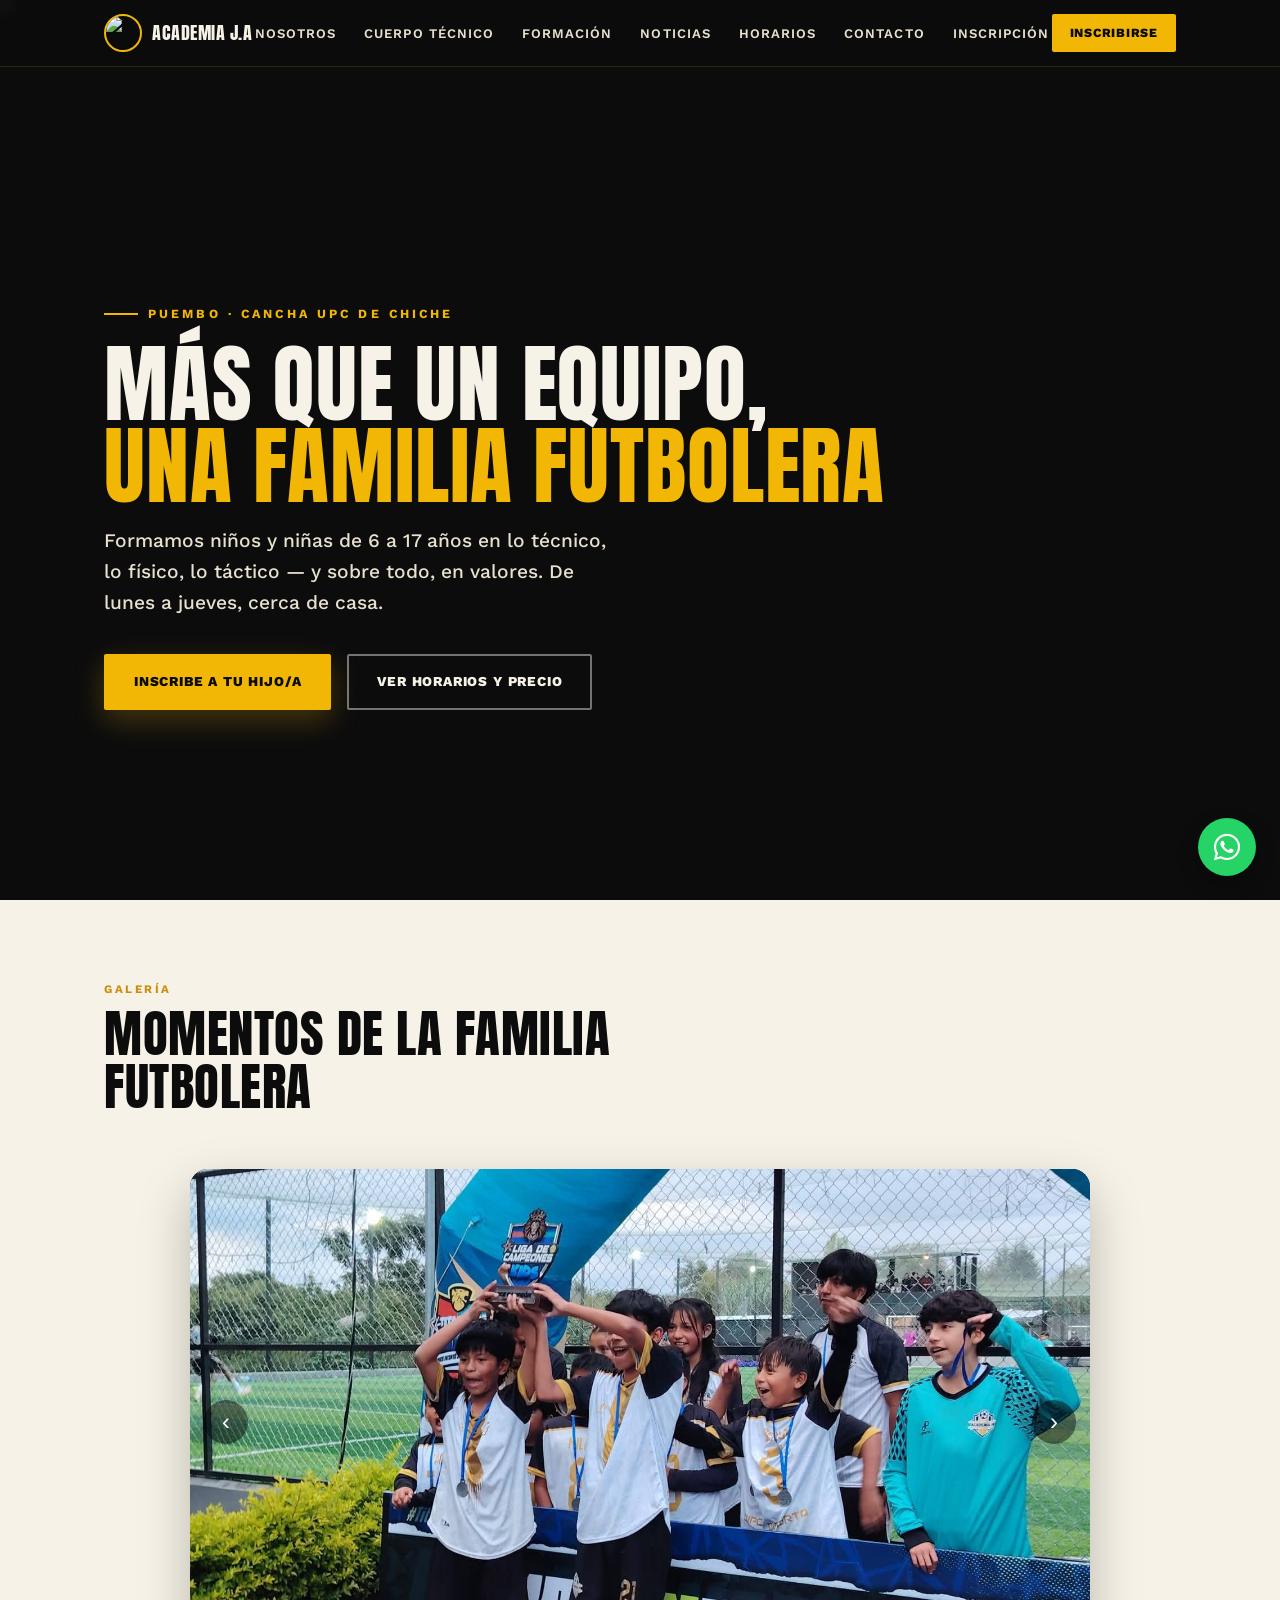
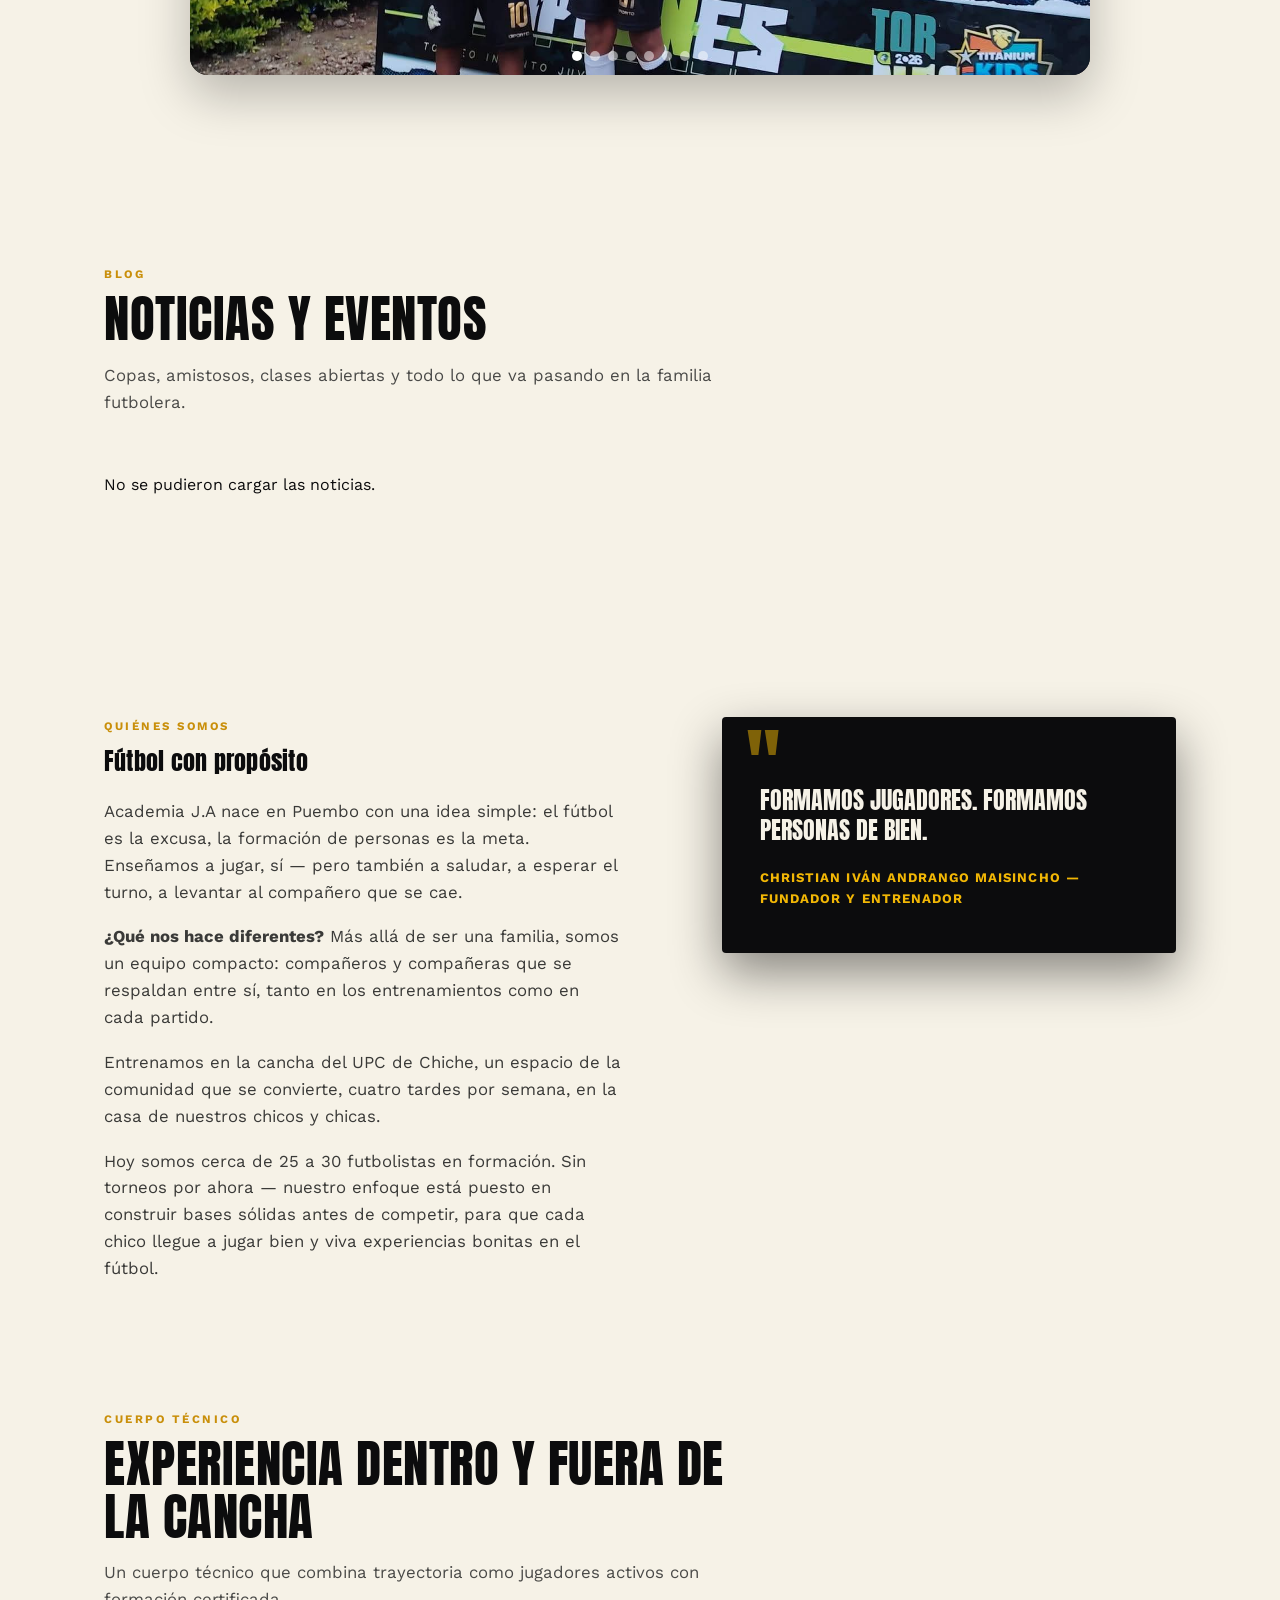
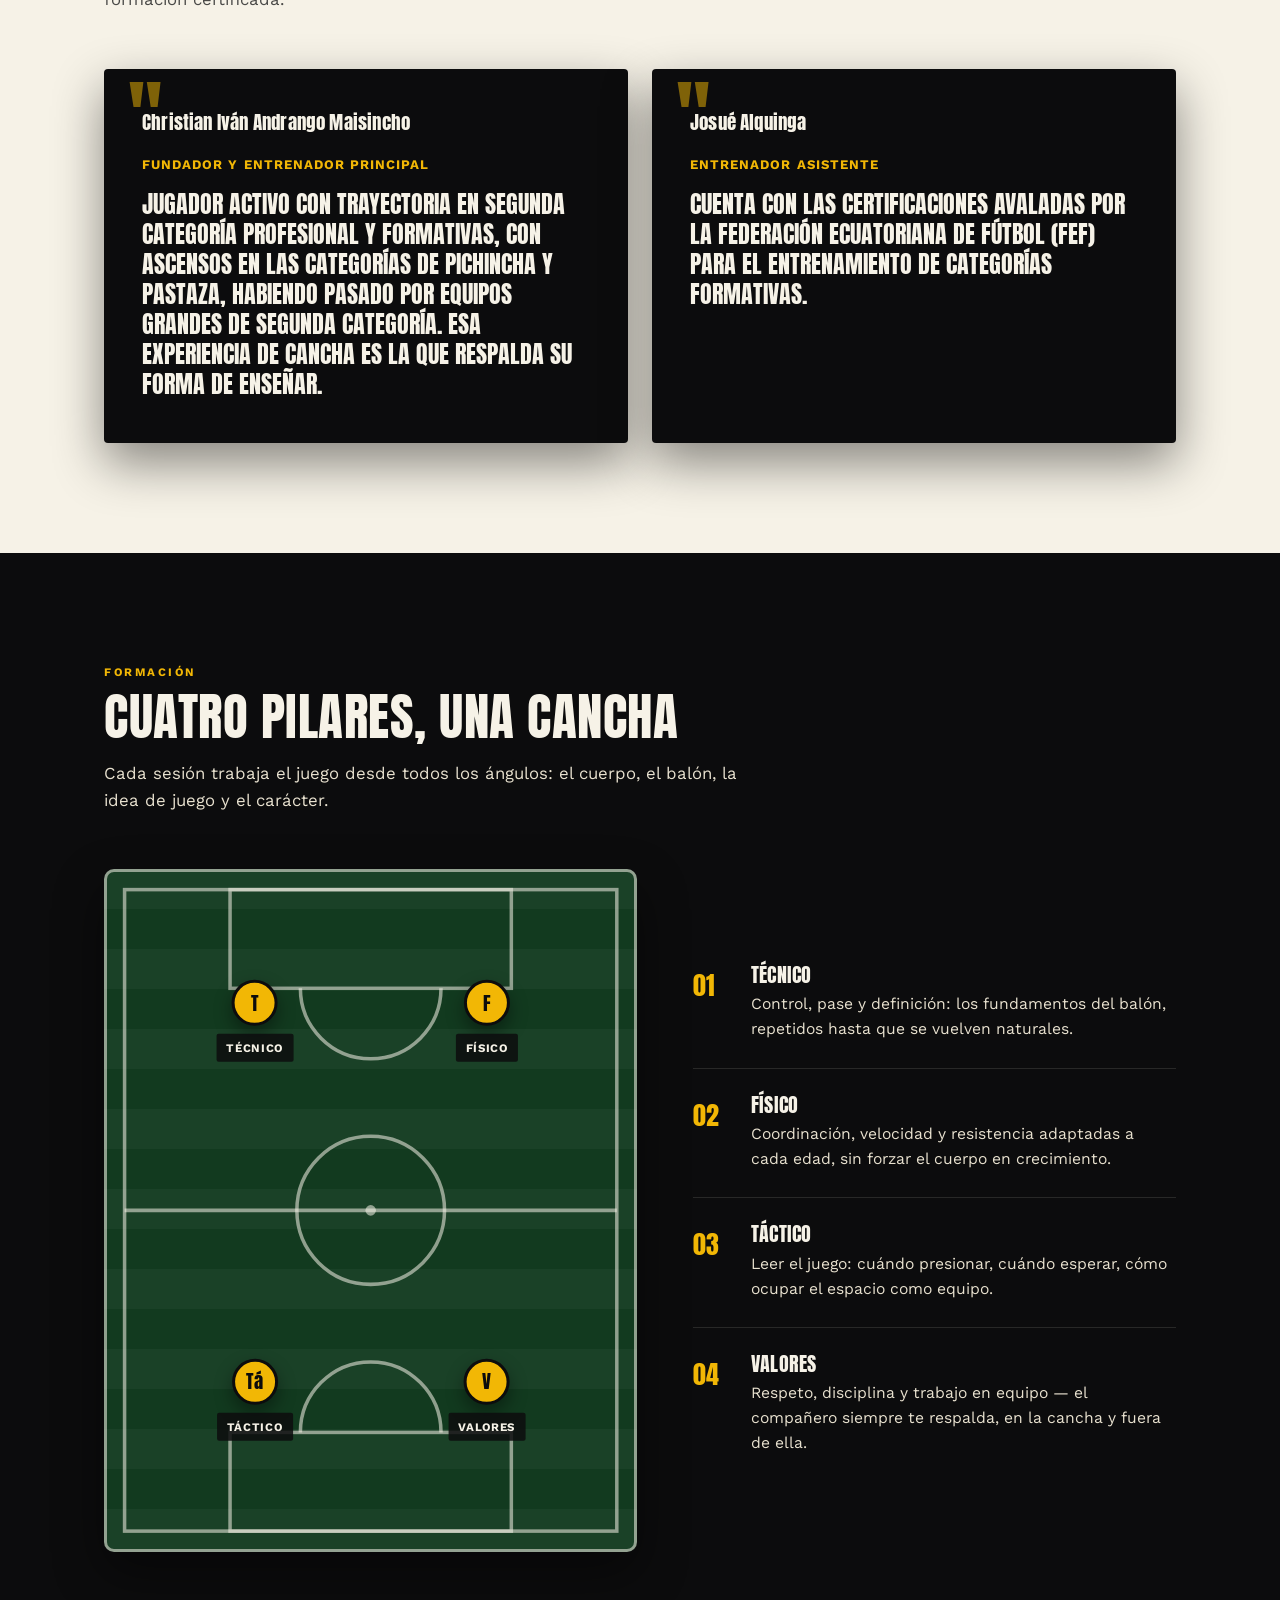
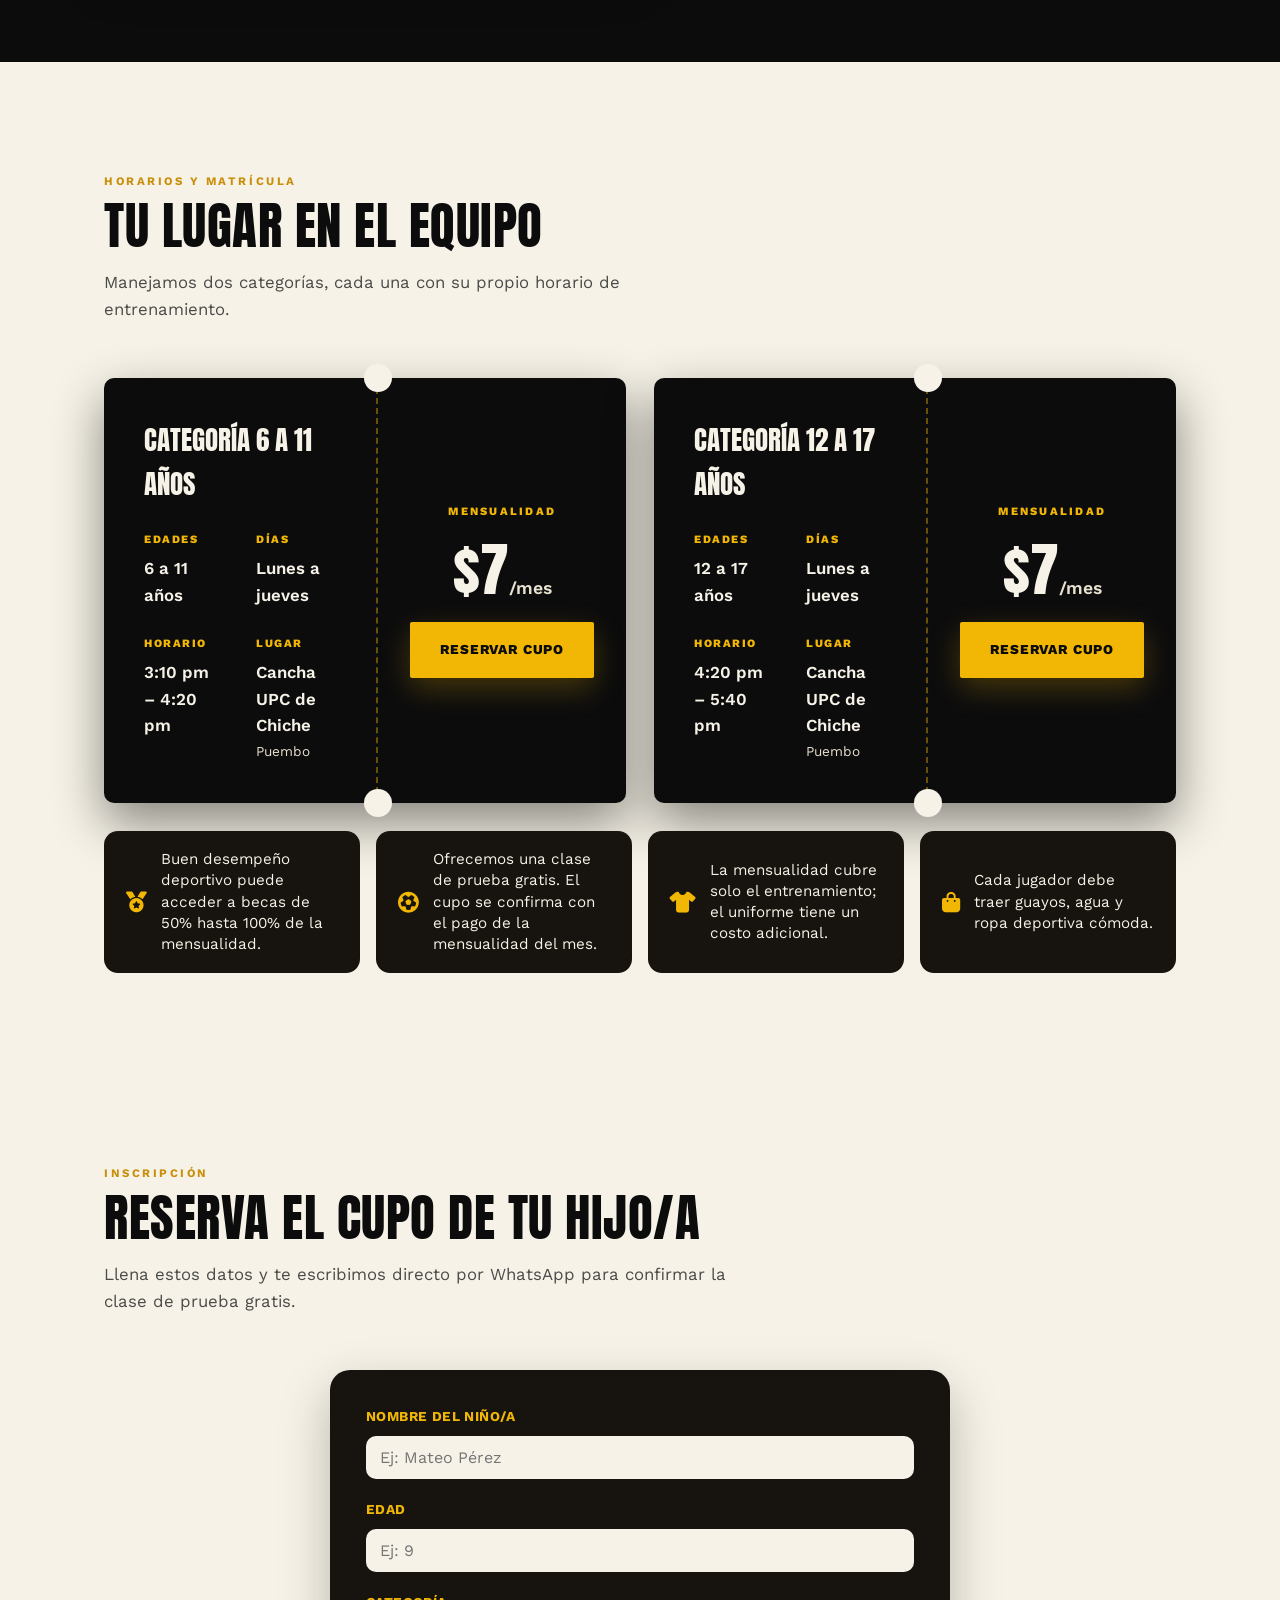
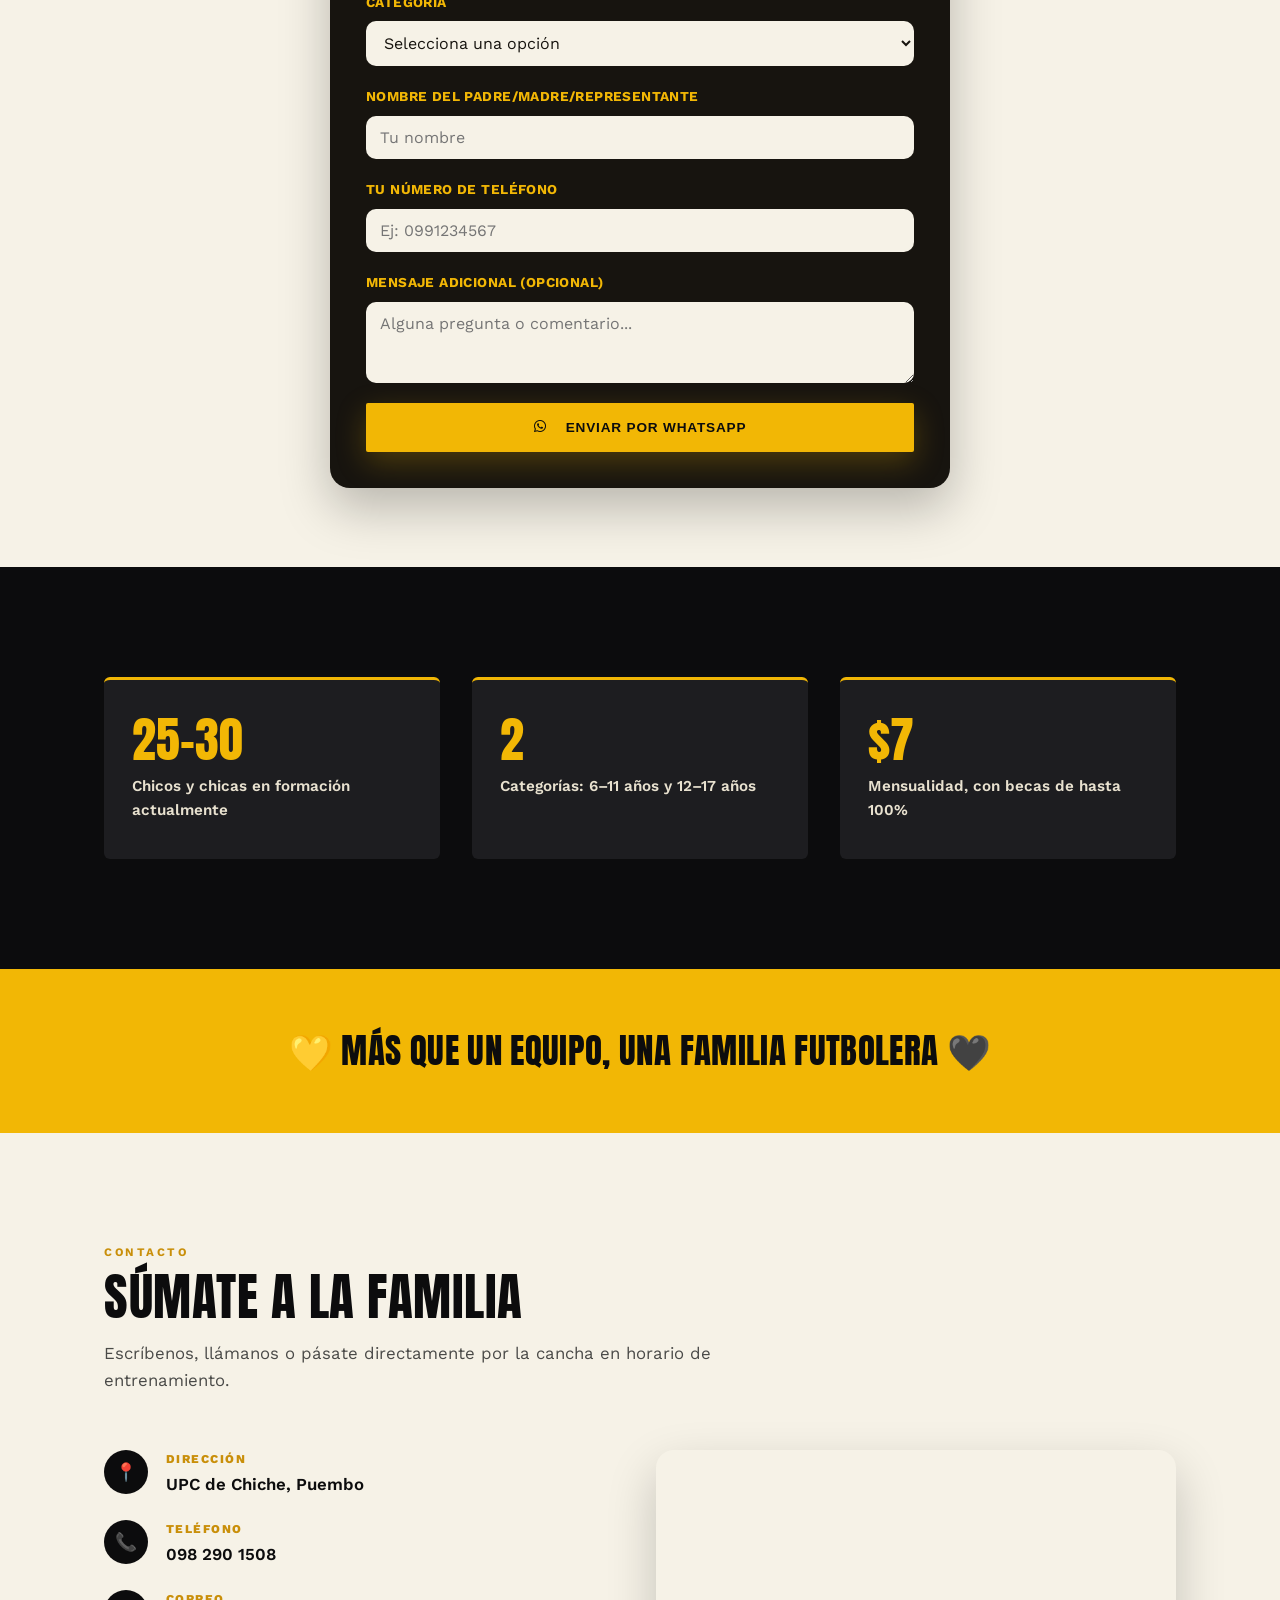
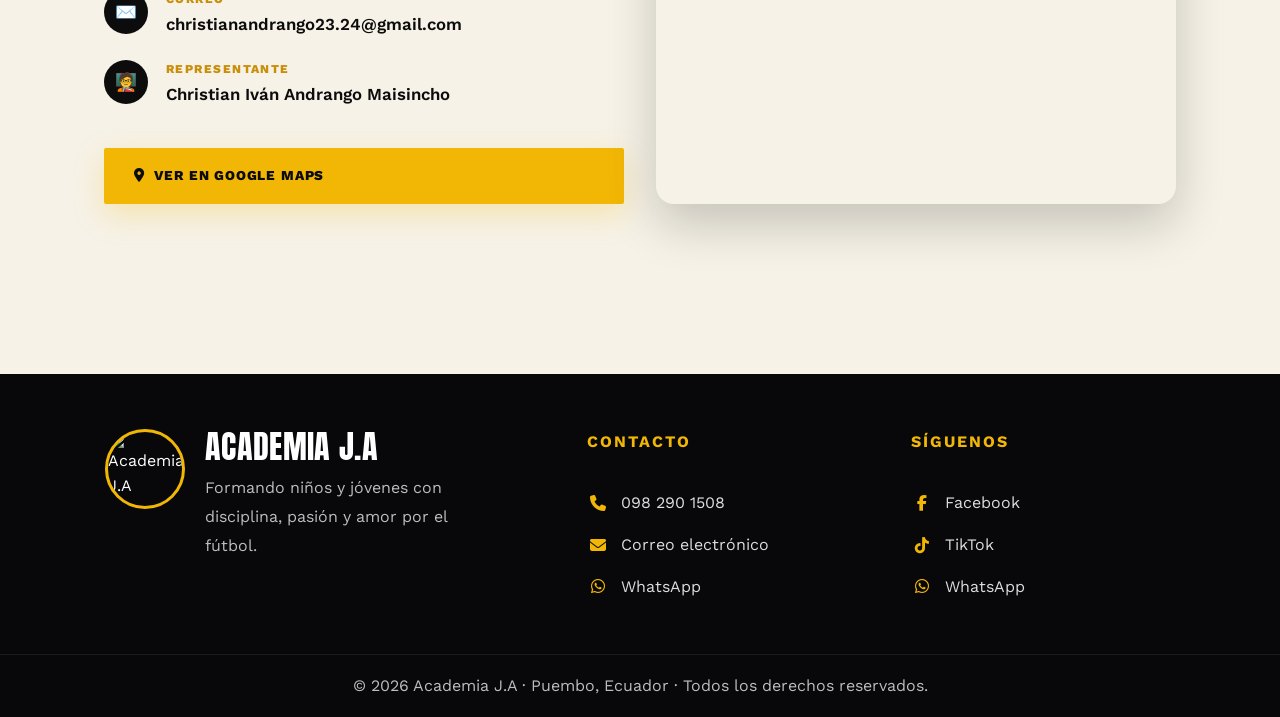
==== commit 6e129541: "Update index.html" ====
--- a/index.html
+++ b/index.html
@@ -15,7 +15,6 @@
     <div class="nav-brand">
       <img src="logo.jpeg" alt="Academia J.A">
       <span>ACADEMIA J.A</span>
-      <br>
     </div>
     <nav class="nav-links" id="navLinks">
       <a href="#nosotros">Nosotros</a>
--- a/styles.css
+++ b/styles.css
@@ -12,10 +12,21 @@
   --shadow: 0 20px 50px rgba(0,0,0,0.45);
   --display: 'Anton', 'Arial Narrow', sans-serif;
   --body: 'Work Sans', -apple-system, sans-serif;
+
+  /* Tonos adicionales usados en secciones de formulario/redes/whatsapp,
+     unificados aquí para no repetir hex sueltos por todo el archivo */
+  --panel-dark: #17140f;
+  --whatsapp: #25D366;
+  --social-card: #1d1d1f;
+  --social-card-hover: #252528;
+  --nav-height: 66px;
 }
 
 *{margin:0;padding:0;box-sizing:border-box;}
-html{scroll-behavior:smooth;}
+html{
+  scroll-behavior:smooth;
+  scroll-padding-top: var(--nav-height); /* evita que el header fijo tape el destino al hacer clic en el menú */
+}
 body{
   background:var(--cream);
   color:var(--ink);
@@ -37,6 +48,16 @@
   color:var(--gold-deep);
 }
 h1,h2,h3{font-family:var(--display);font-weight:400;letter-spacing:0.01em;line-height:1.02;}
+
+/* Foco visible para navegación por teclado (accesibilidad) */
+a:focus-visible,
+button:focus-visible,
+input:focus-visible,
+select:focus-visible,
+textarea:focus-visible{
+  outline: 2px solid var(--gold);
+  outline-offset: 2px;
+}
 
 /* ============ NAV ============ */
 header.nav{
@@ -201,6 +222,7 @@
   transition: transform 0.2s, box-shadow 0.2s;
   border: 2px solid transparent;
   text-decoration: none;
+  cursor: pointer;
 }
 
 .btn:hover {
@@ -264,7 +286,7 @@
   right: 24px;
   width: 58px;
   height: 58px;
-  background: #25D366;
+  background: var(--whatsapp);
   border-radius: 50%;
   display: flex;
   align-items: center;
@@ -309,7 +331,7 @@
   border-radius: 18px;
   overflow: hidden;
   box-shadow: 0 20px 50px rgba(0,0,0,0.25);
-  background: #17140f;
+  background: var(--panel-dark);
 }
 
 .slider-track {
@@ -383,7 +405,7 @@
 .insc-form {
   max-width: 620px;
   margin: 40px auto 0;
-  background: #17140f;
+  background: var(--panel-dark);
   border-radius: 20px;
   padding: 36px;
   display: flex;
@@ -399,7 +421,7 @@
 }
 
 .form-row label {
-  color: #f5b301;
+  color: var(--gold);
   font-size: 0.85rem;
   font-weight: 700;
   text-transform: uppercase;
@@ -409,13 +431,13 @@
 .form-row input,
 .form-row select,
 .form-row textarea {
-  background: #f6f2e7;
+  background: var(--cream);
   border: none;
   border-radius: 10px;
   padding: 12px 14px;
   font-size: 1rem;
   font-family: inherit;
-  color: #17140f;
+  color: var(--panel-dark);
 }
 
 .form-row textarea {
@@ -425,7 +447,7 @@
 .form-row input:focus,
 .form-row select:focus,
 .form-row textarea:focus {
-  outline: 2px solid #f5b301;
+  outline: 2px solid var(--gold);
 }
 
 @media (max-width: 480px) {
@@ -442,8 +464,8 @@
 }
 
 .note-card {
-  background: #17140f;
-  color: #f6f2e7;
+  background: var(--panel-dark);
+  color: var(--cream);
   border-radius: 14px;
   padding: 18px 22px;
   display: flex;
@@ -454,7 +476,7 @@
 }
 
 .note-card i {
-  color: #f5b301;
+  color: var(--gold);
   font-size: 1.3rem;
   flex-shrink: 0;
 }
@@ -507,7 +529,7 @@
     font-size:34px;
     font-weight:800;
     text-transform:uppercase;
-    color: black;
+    color: var(--ink);
 }
 
 .social-link{
@@ -520,7 +542,7 @@
     text-decoration:none;
     color:#fff;
 
-    background:#1d1d1f;
+    background:var(--social-card);
 
     border:1px solid rgba(255,255,255,.12);
     border-radius:14px;
@@ -530,8 +552,8 @@
 
 .social-link:hover{
     transform:translateY(-4px);
-    border-color:#f4c542;
-    background:#252528;
+    border-color:var(--gold);
+    background:var(--social-card-hover);
 }
 
 .social-info{
@@ -575,12 +597,12 @@
 
 .arrow{
     font-size:22px;
-    color:#f4c542;
+    color:var(--gold);
     transition:.35s;
 }
 
 .social-link:hover .social-icon{
-    background:#f4c542;
+    background:var(--gold);
     transform:rotate(-10deg) scale(1.08);
 }
 
@@ -617,6 +639,12 @@
 .section-head{max-width:640px;margin-bottom:56px;}
 .section-head h2{font-size:clamp(2.1rem,4.5vw,3.2rem);text-transform:uppercase;margin-top:10px;}
 .section-head p{margin-top:16px;font-size:1.05rem;color:#4a4a48;}
+
+@media (max-width: 700px){
+  /* En celular, 110px de padding arriba/abajo desperdicia mucha pantalla */
+  section{padding:72px 0;}
+  .section-head{margin-bottom:36px;}
+}
 
 /* ============ ABOUT ============ */
 .about{background:var(--cream);}
@@ -754,7 +782,6 @@
 
 /* ============ CONTACT ============ */
 .contact-section{background:var(--cream);}
-.contact-grid{display:grid;grid-template-columns:1fr 1fr;gap:64px;}
 .contact-list{display:flex;flex-direction:column;gap:22px;}
 .contact-row{display:flex;gap:18px;align-items:flex-start;}
 .contact-row .ic{
@@ -766,6 +793,9 @@
 .contact-row .v a{border-bottom:1px solid transparent;transition:border-color .2s;}
 .contact-row .v a:hover{border-color:var(--ink);}
 
+/* Nota: .contact-grid quedaba duplicado (misma regla en CONTACT y en MAPS).
+   Se deja una sola definición aquí abajo, en la sección MAPS, para que
+   controle tanto el layout general como la tarjeta del mapa. */
 
 /*========================
         MAPS
@@ -824,7 +854,7 @@
     height:80px;
     object-fit:cover;
     border-radius:50%;
-    border:3px solid #f2b705;
+    border:3px solid var(--gold);
     flex-shrink:0;
 }
 
@@ -848,7 +878,7 @@
 }
 
 .footer-links h4{
-    color:#f2b705;
+    color:var(--gold);
     margin-bottom:20px;
     font-size:1rem;
     letter-spacing:2px;
@@ -876,14 +906,14 @@
 }
 
 .footer-links a:hover{
-    color:#f2b705;
+    color:var(--gold);
     transform:translateX(5px);
 }
 
 .footer-links i{
     width:22px;
     flex-shrink:0;
-    color:#f2b705;
+    color:var(--gold);
     text-align:center;
 }
 
@@ -938,10 +968,21 @@
     transform:translateY(0);
 }
 
+/* Respeta la preferencia de "reducir movimiento" del sistema operativo:
+   desactiva reveal, el pulso de WhatsApp y los hover con transform. */
 @media (prefers-reduced-motion: reduce){
     .reveal{
         opacity:1;
         transform:none;
         transition:none;
     }
-}
+    .whatsapp-float{
+        animation:none;
+    }
+    .btn:hover,
+    .social-link:hover,
+    .social-link:hover .social-icon,
+    .footer-links a:hover{
+        transform:none;
+    }
+}
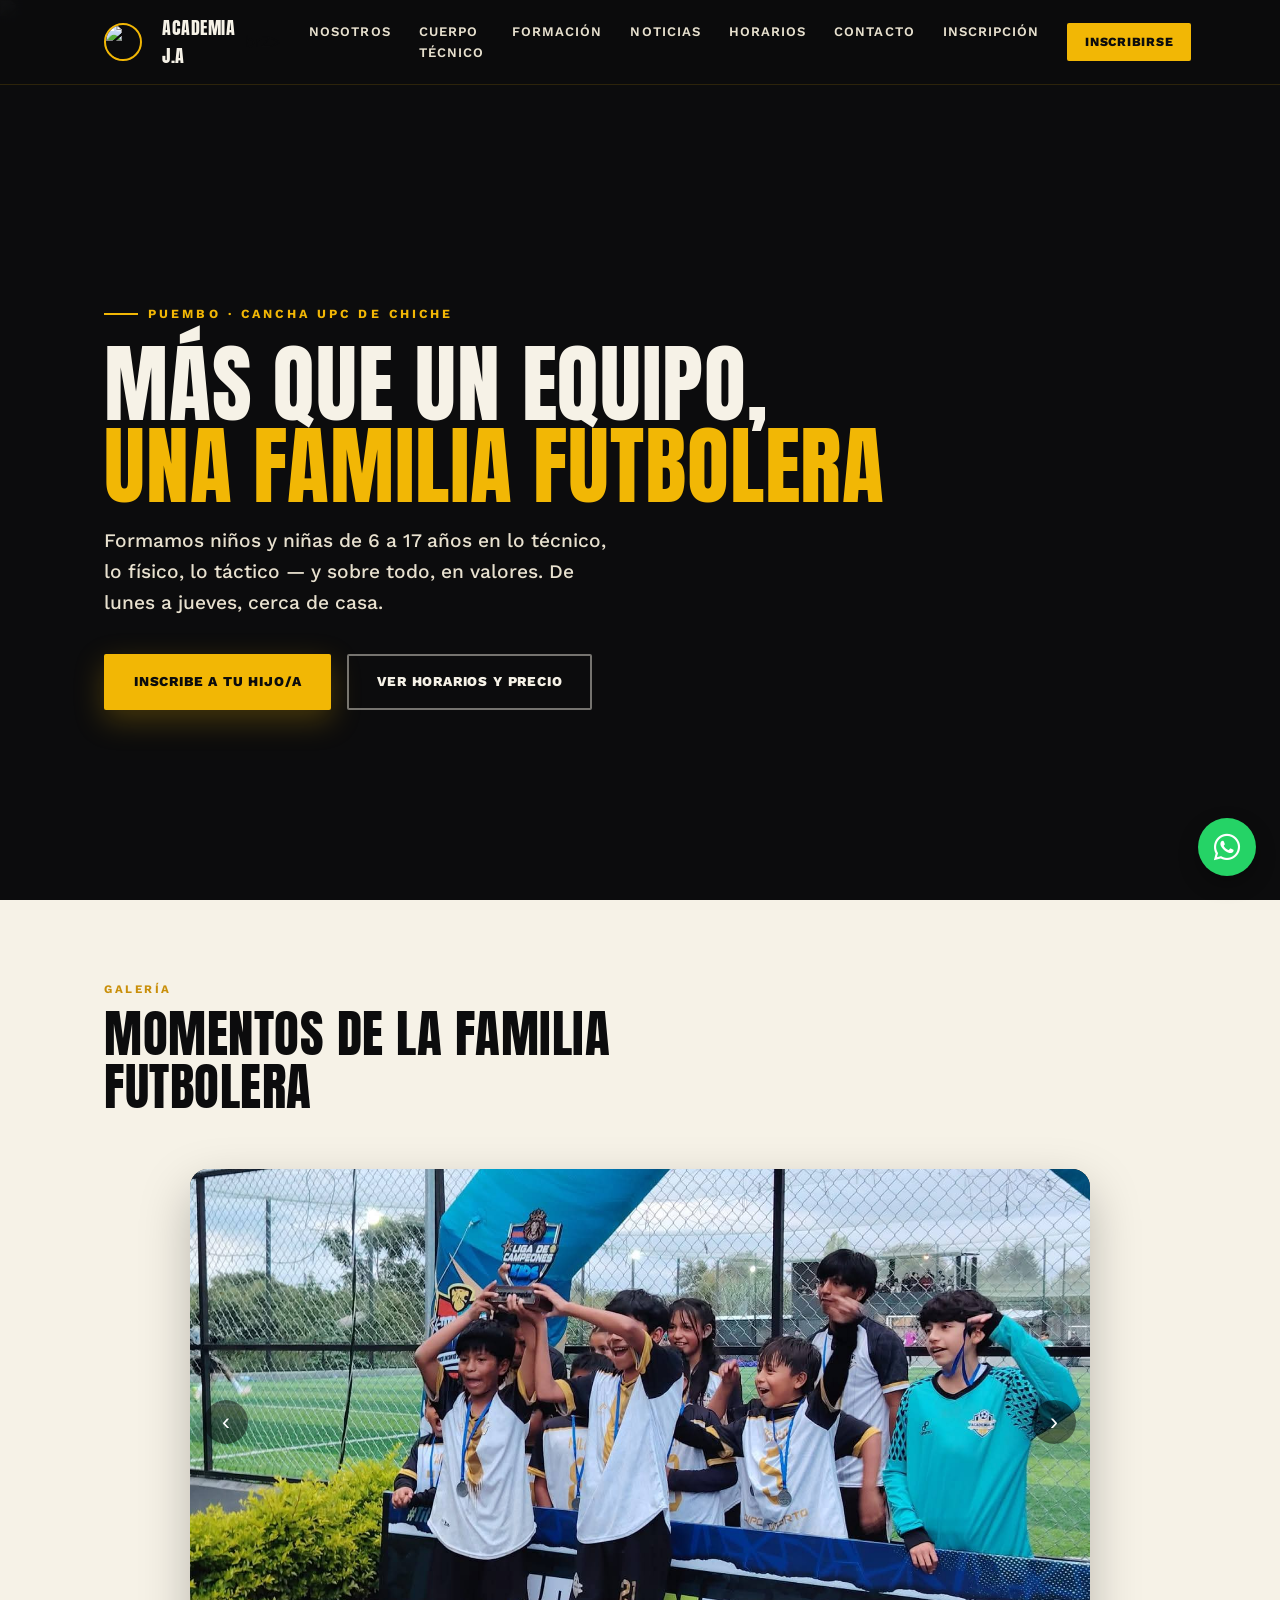
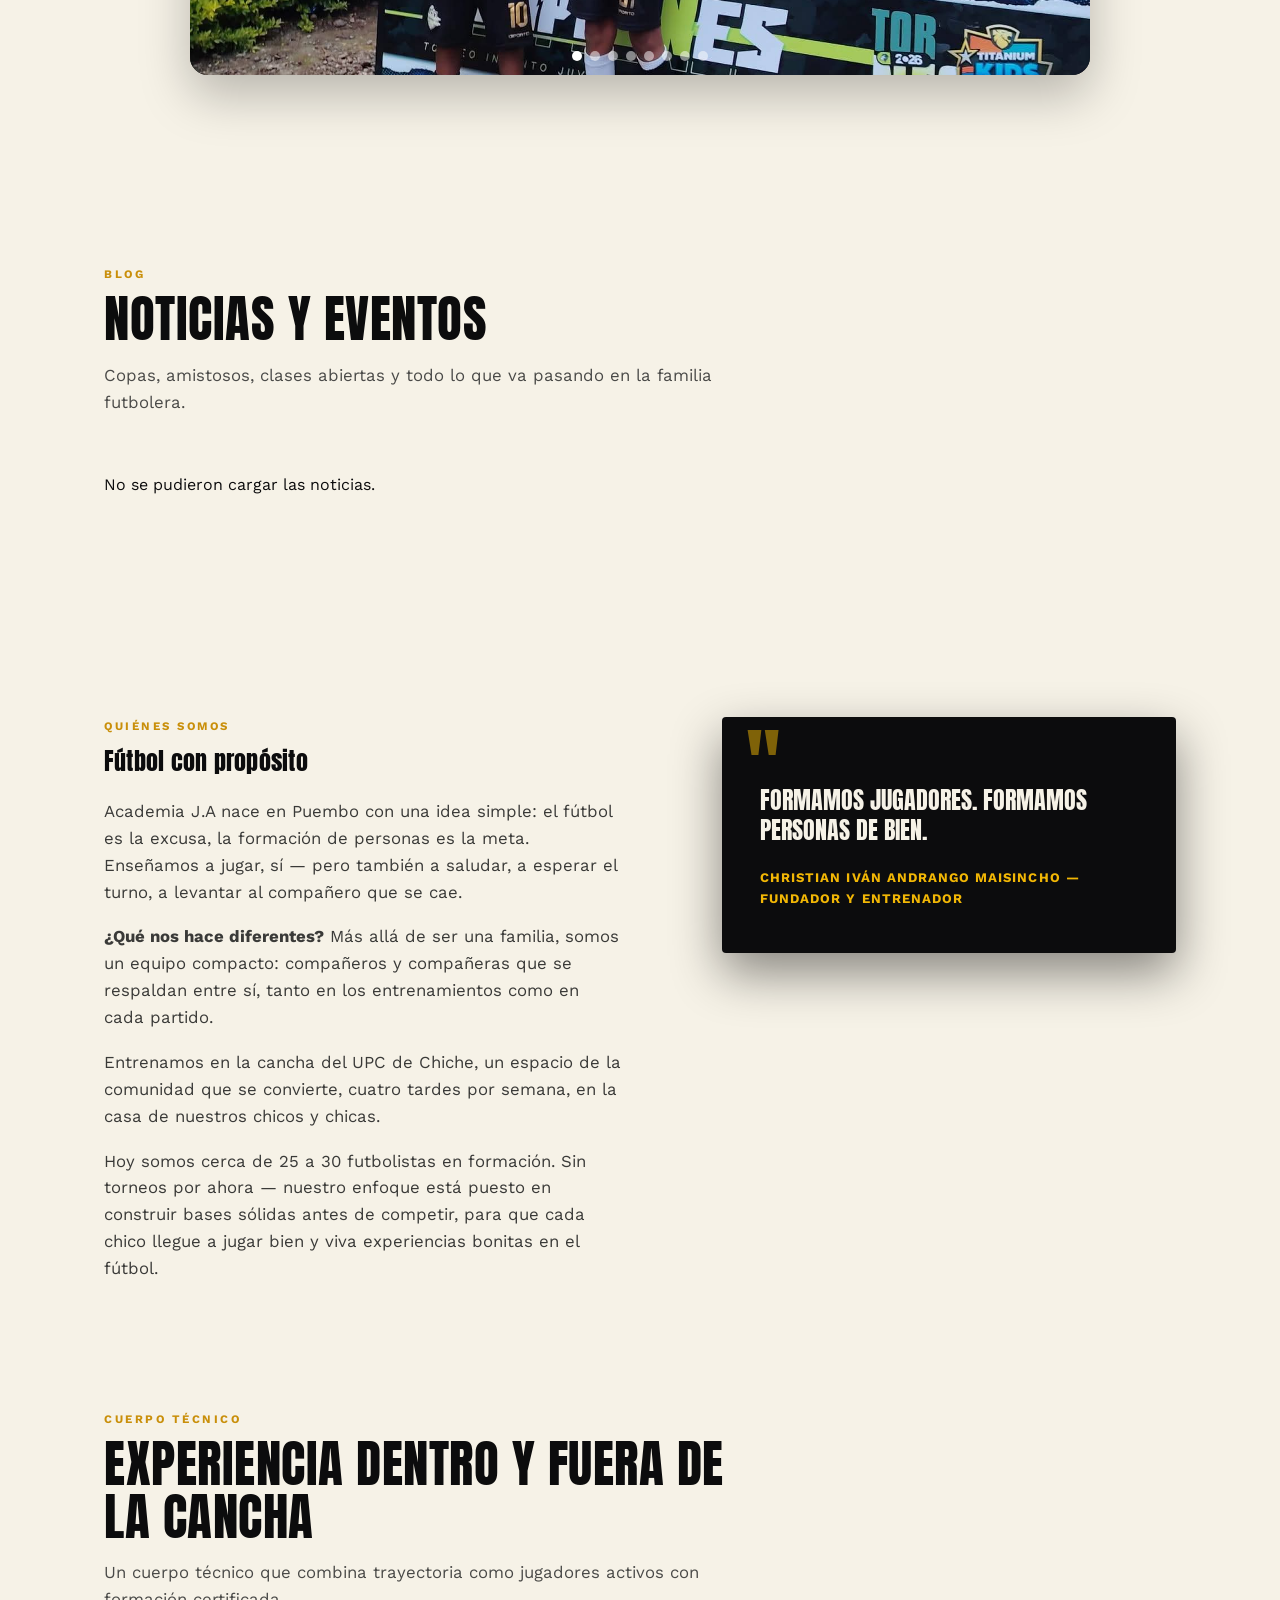
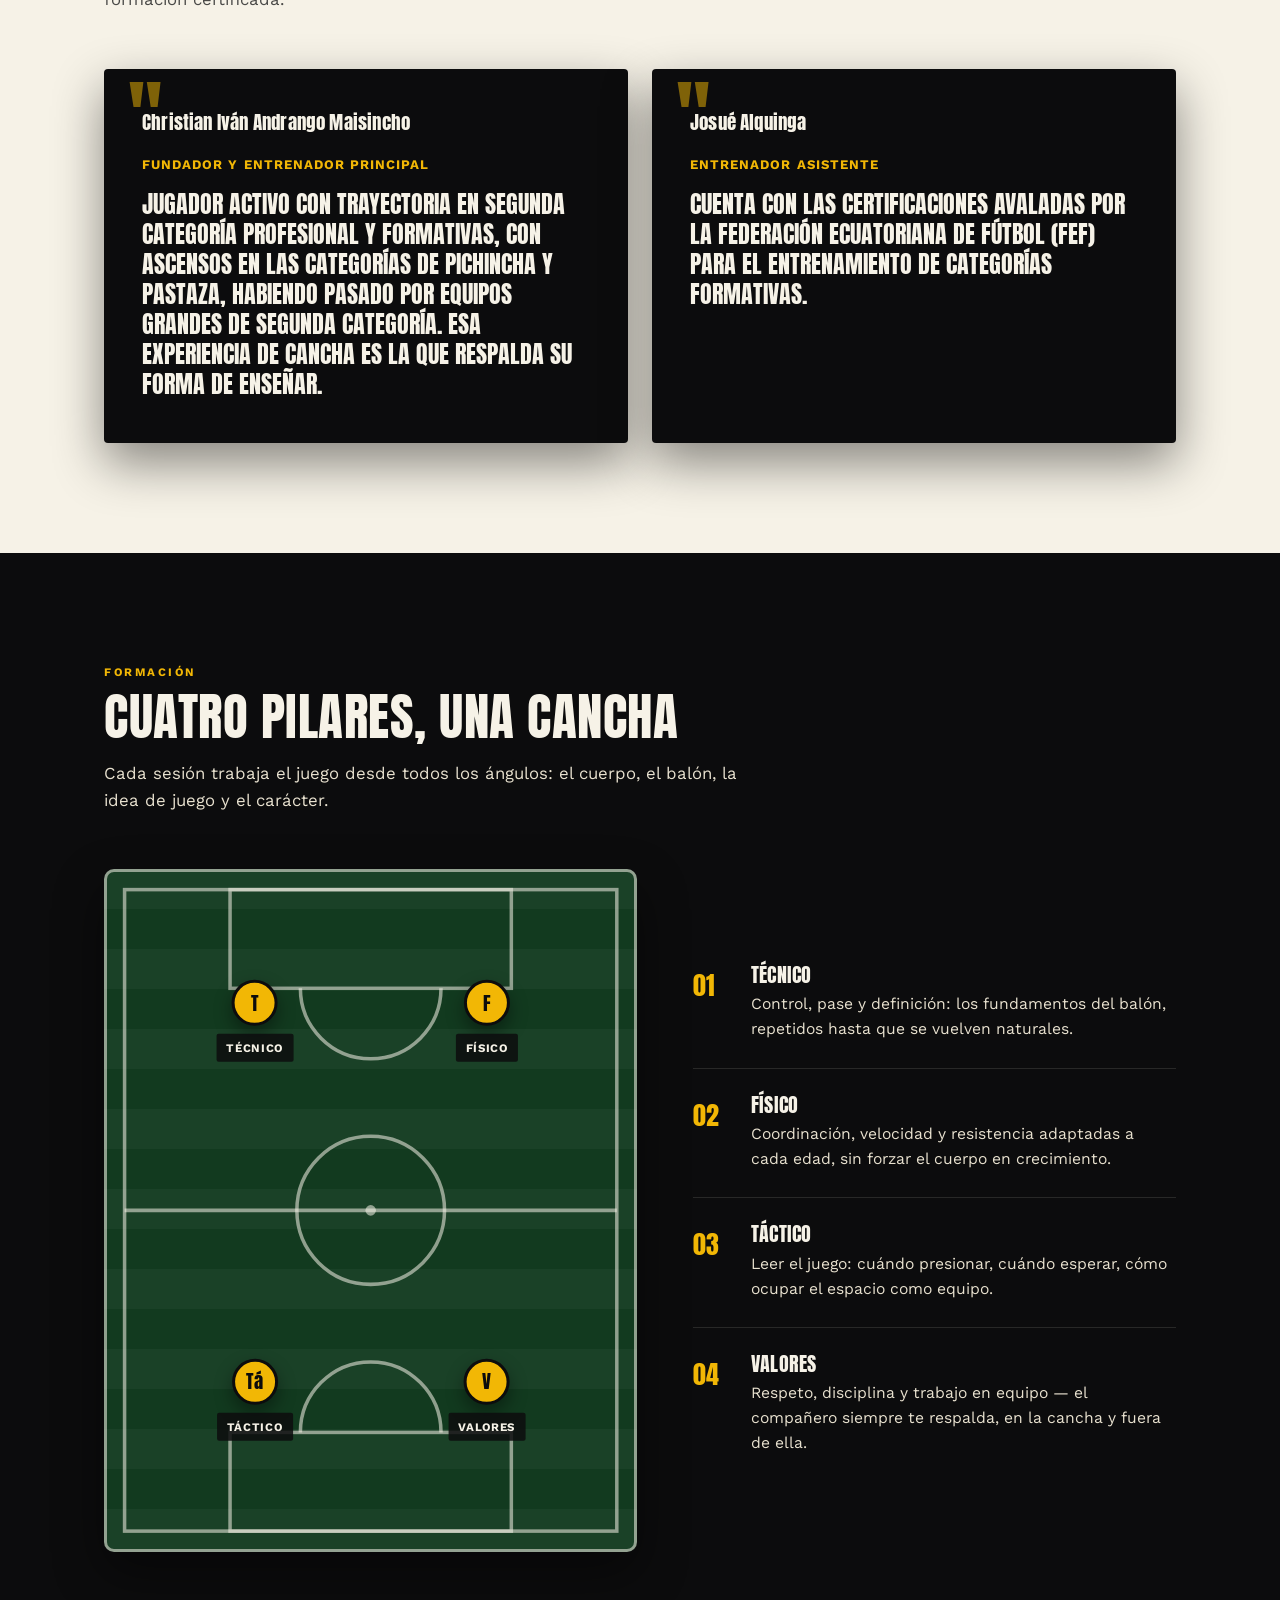
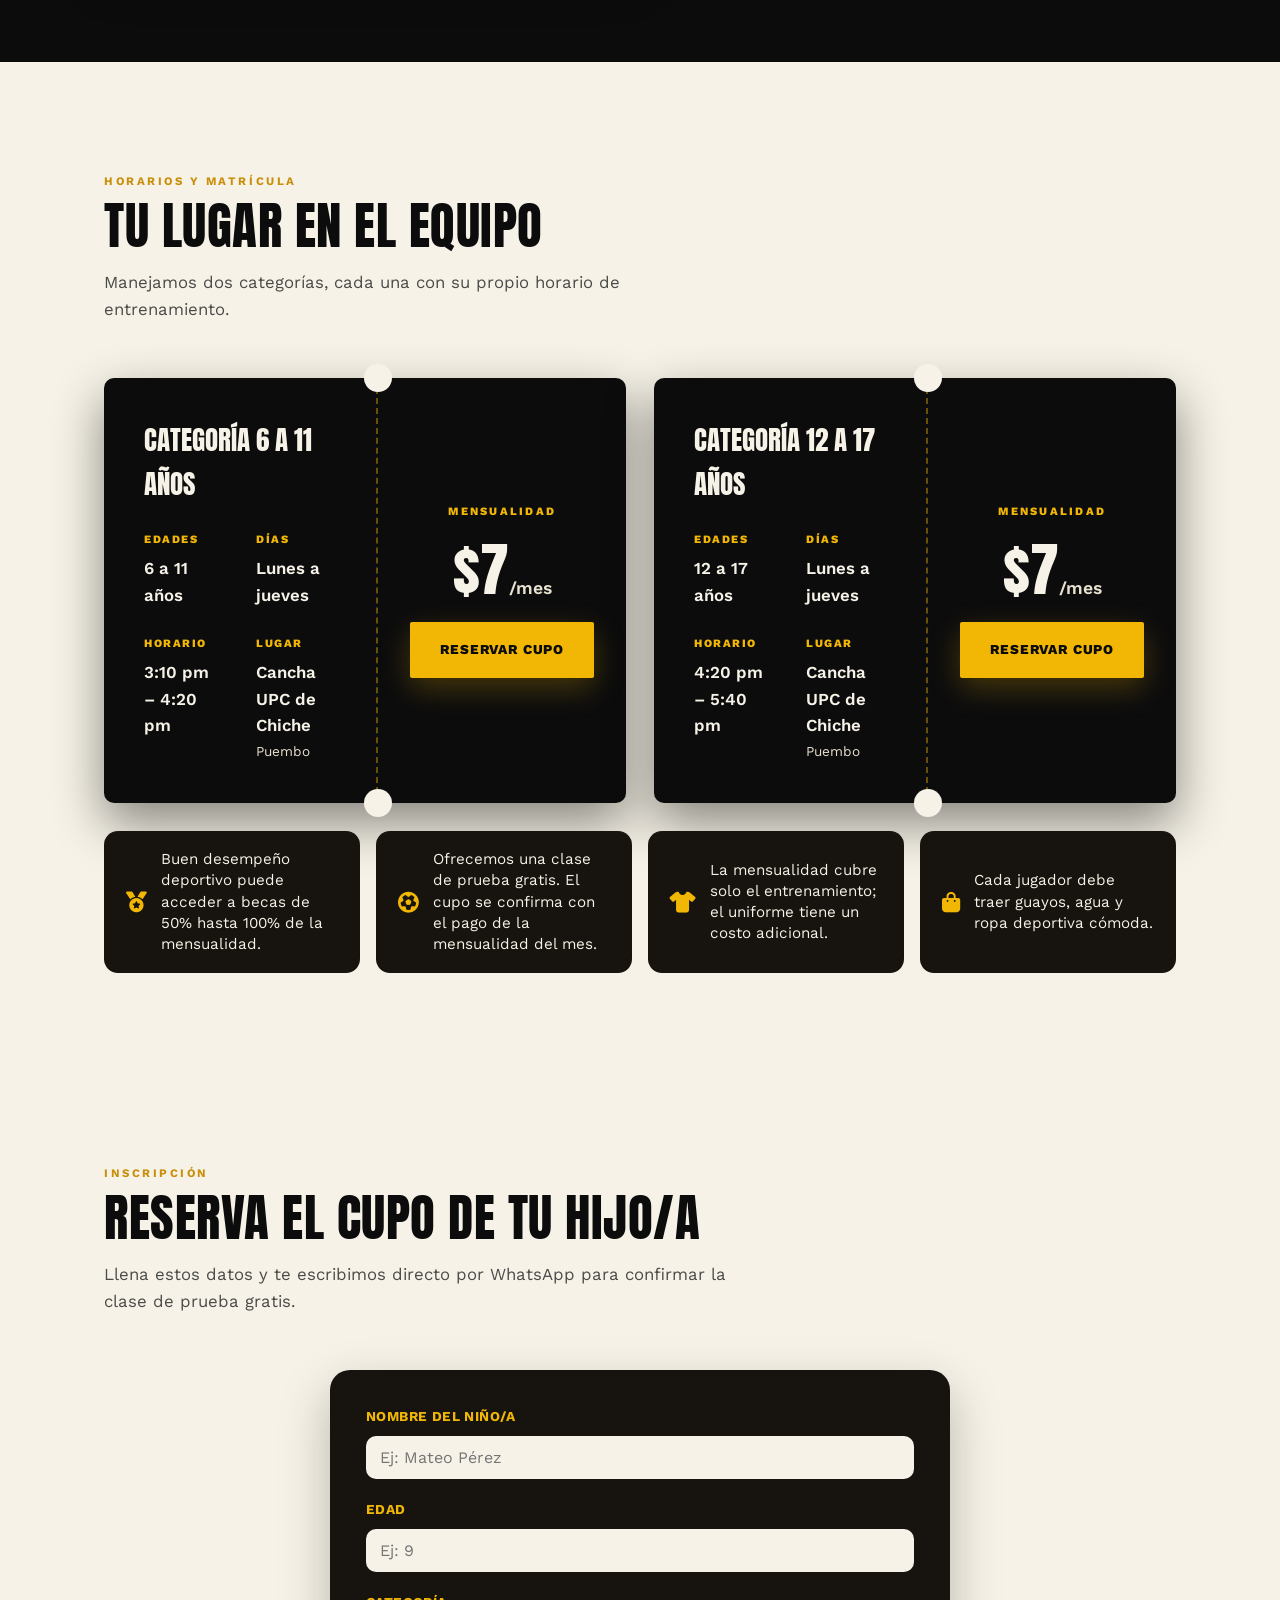
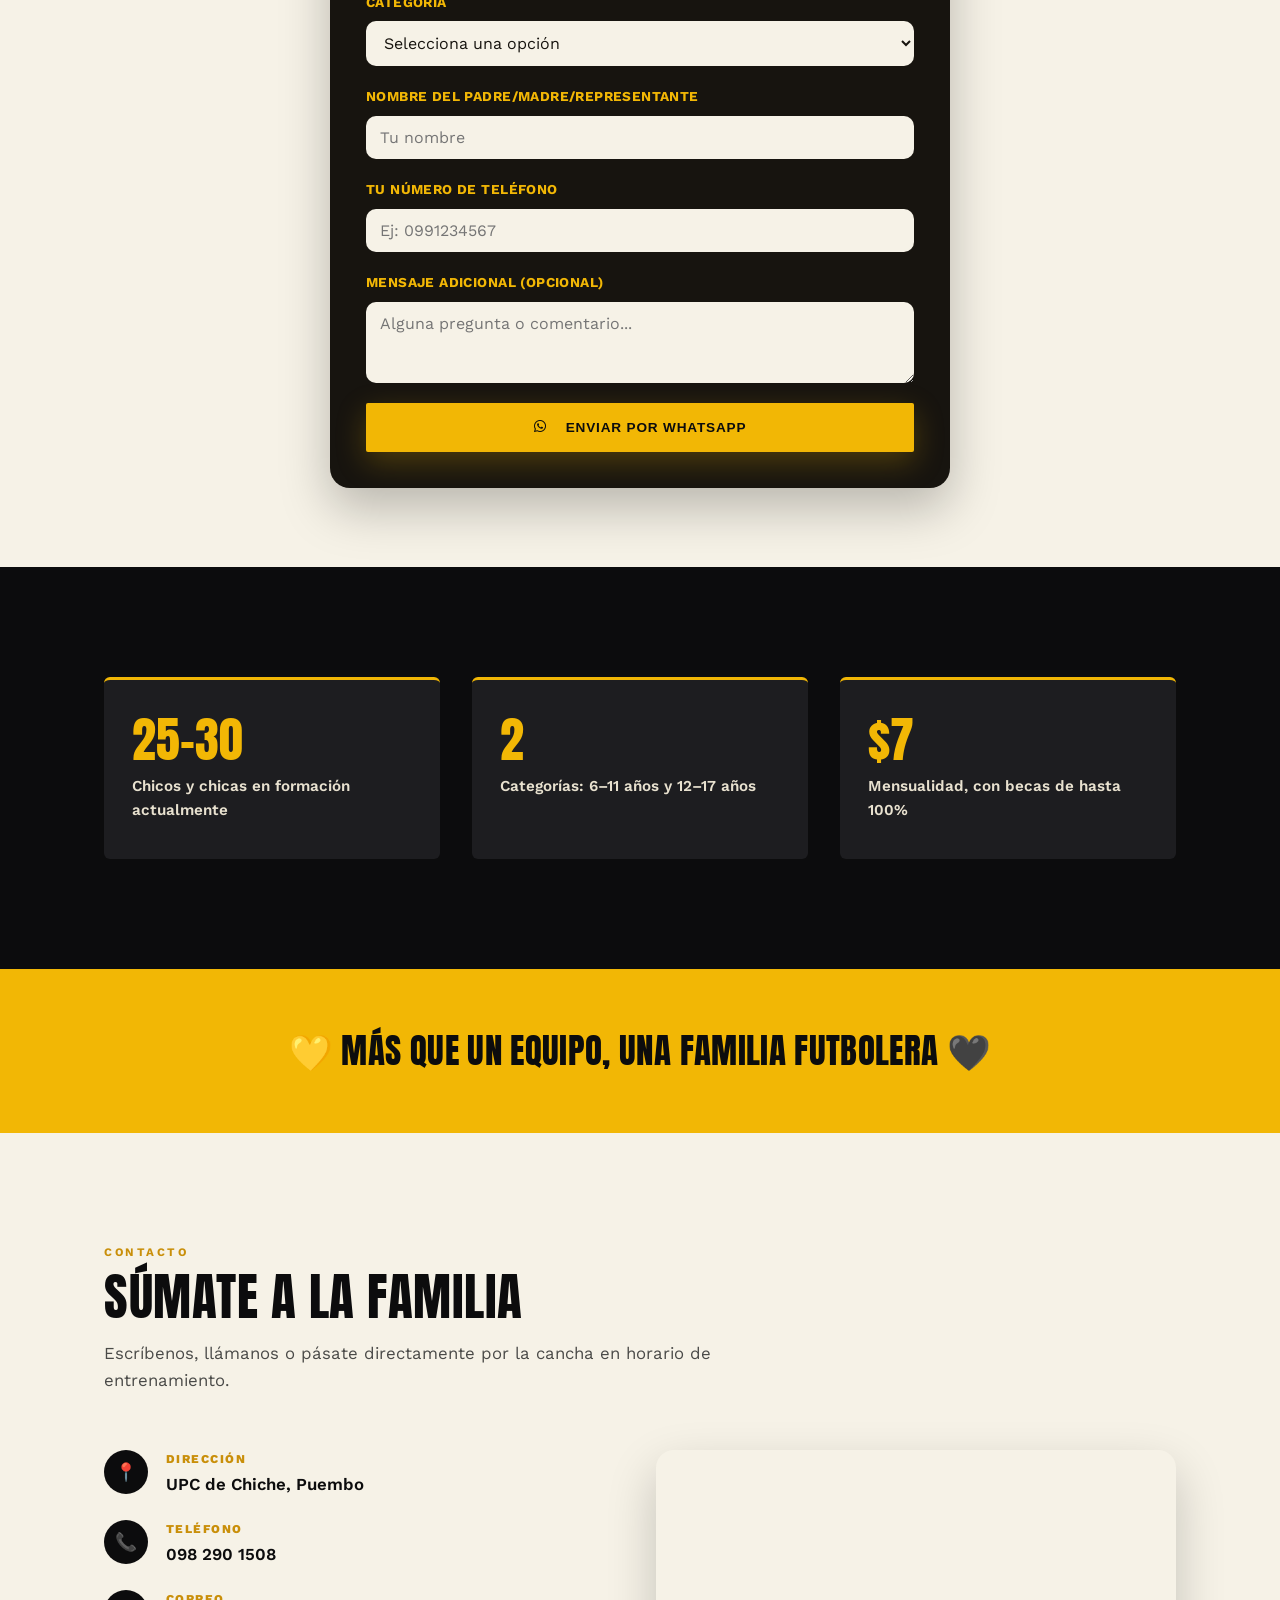
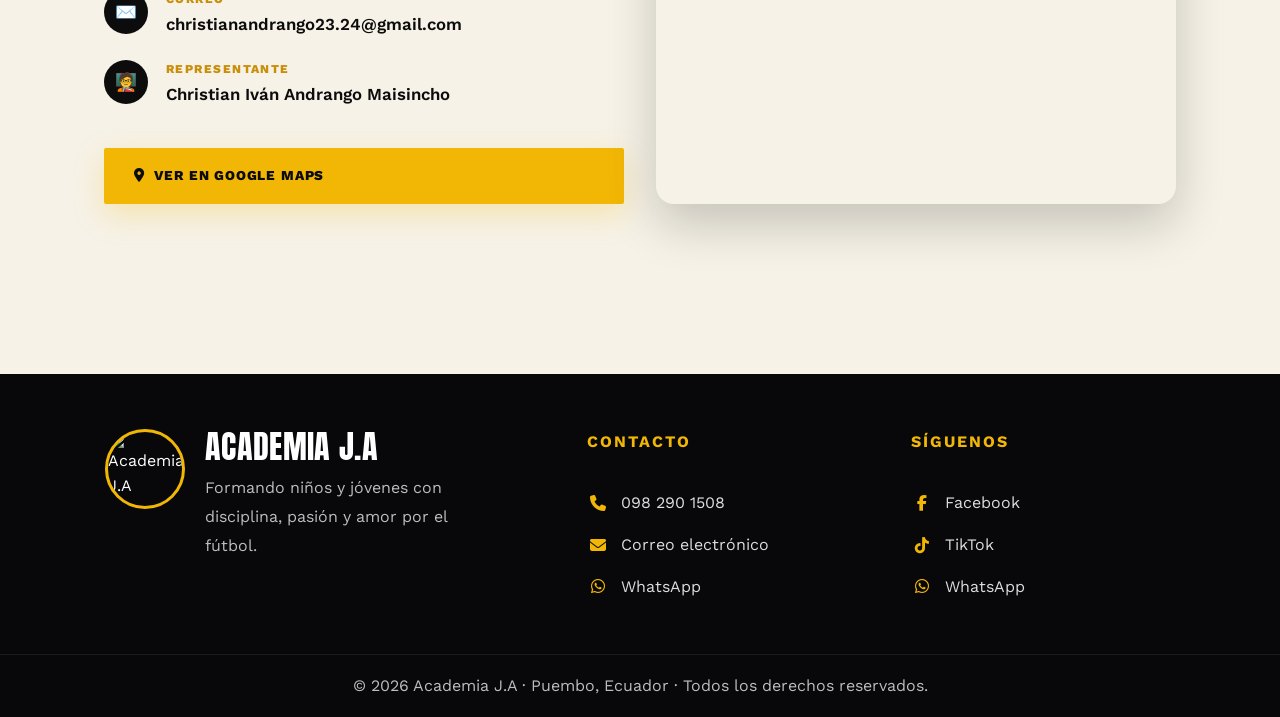
==== commit bc0faf96: "Update index.html" ====
--- a/index.html
+++ b/index.html
@@ -14,16 +14,16 @@
   <div class="nav-inner">
     <div class="nav-brand">
       <img src="logo.jpeg" alt="Academia J.A">
-      <span>ACADEMIA J.A</span>
+     <br> <span>ACADEMIA J.A</span>brZ>
     </div>
     <nav class="nav-links" id="navLinks">
-      <a href="#nosotros">Nosotros</a>
+     <br> <a href="#nosotros">Nosotros</a>
       <a href="#staff">Cuerpo técnico</a>
       <a href="#formacion">Formación</a>
       <a href="#noticias">Noticias</a>
       <a href="#horarios">Horarios</a>
       <a href="#contacto">Contacto</a>
-      <a href="#inscripcion">Inscripción</a>
+      <a href="#inscripcion">Inscripción</a><br>
     </nav>
     <a class="nav-cta" href="https://wa.me/593982901508" target="_blank" rel="noopener">Inscribirse</a>
     <button class="burger" id="burgerBtn" aria-label="Abrir menú">☰</button>
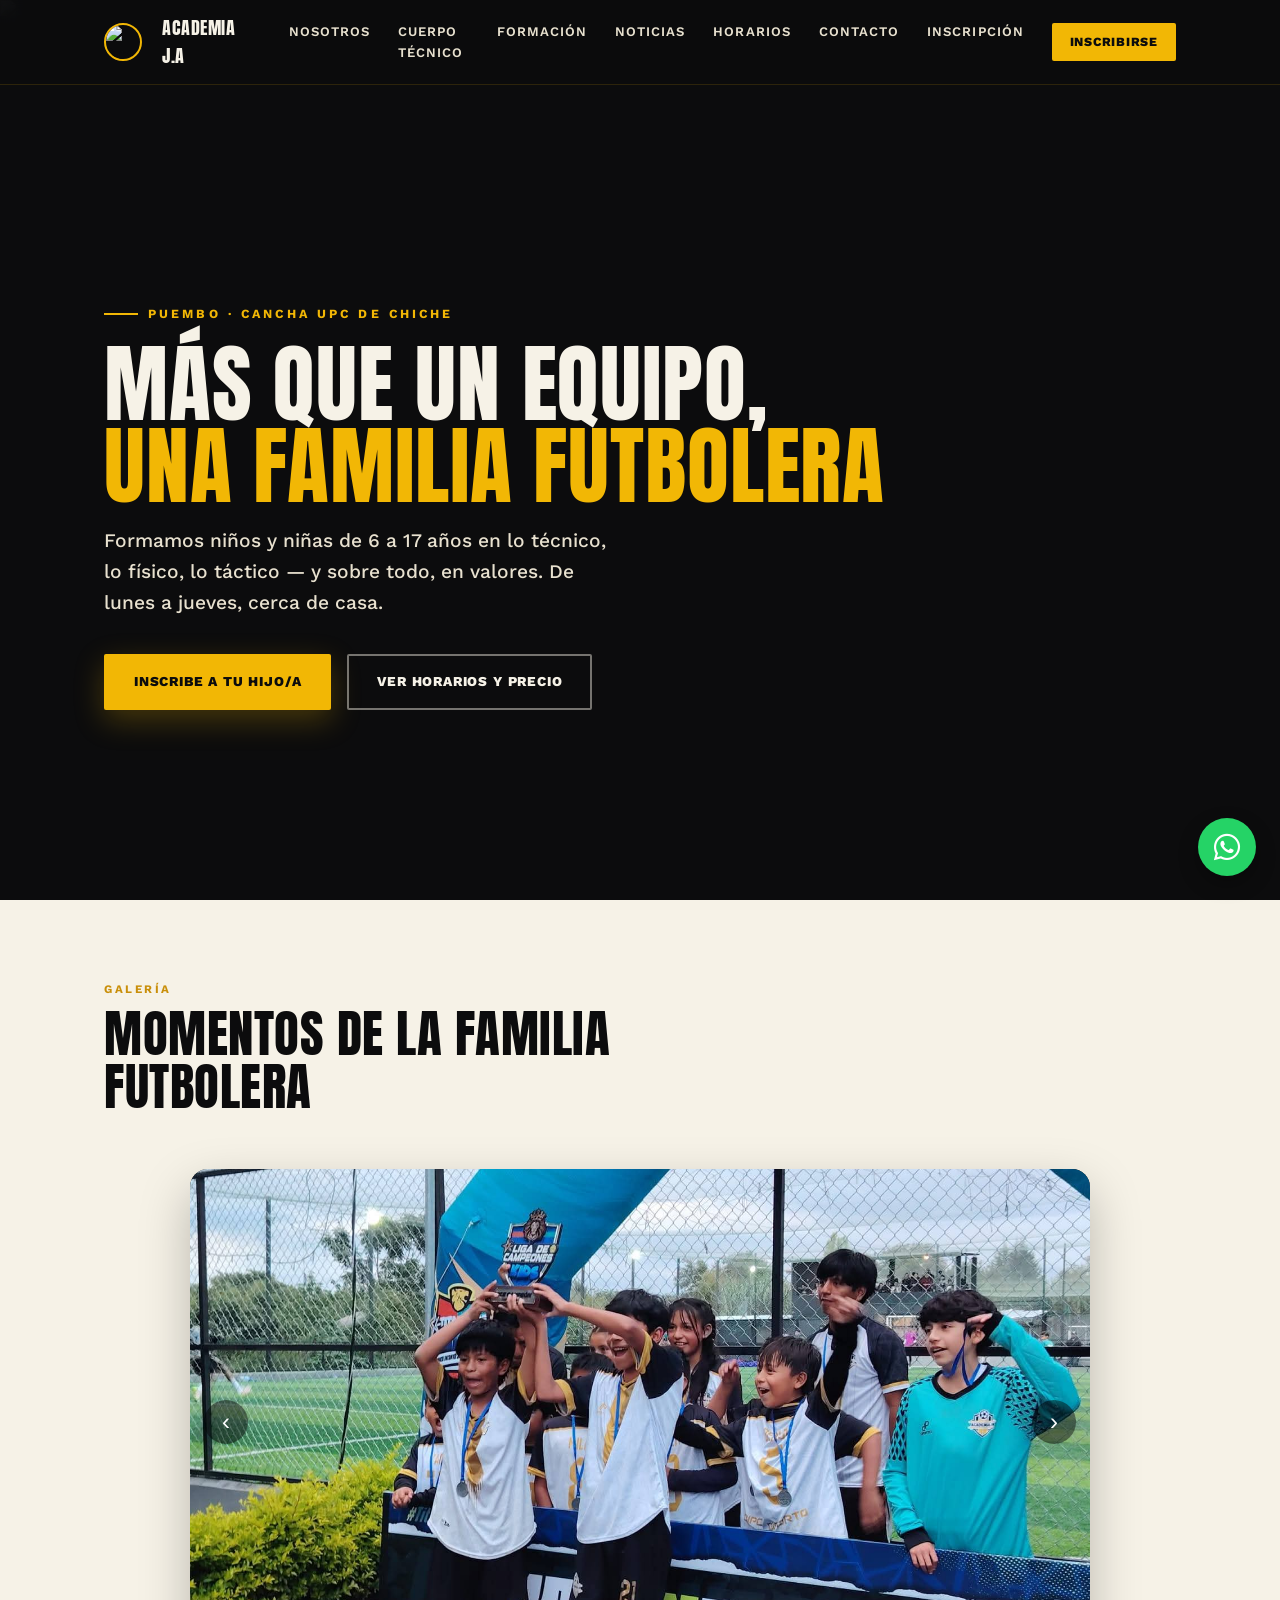
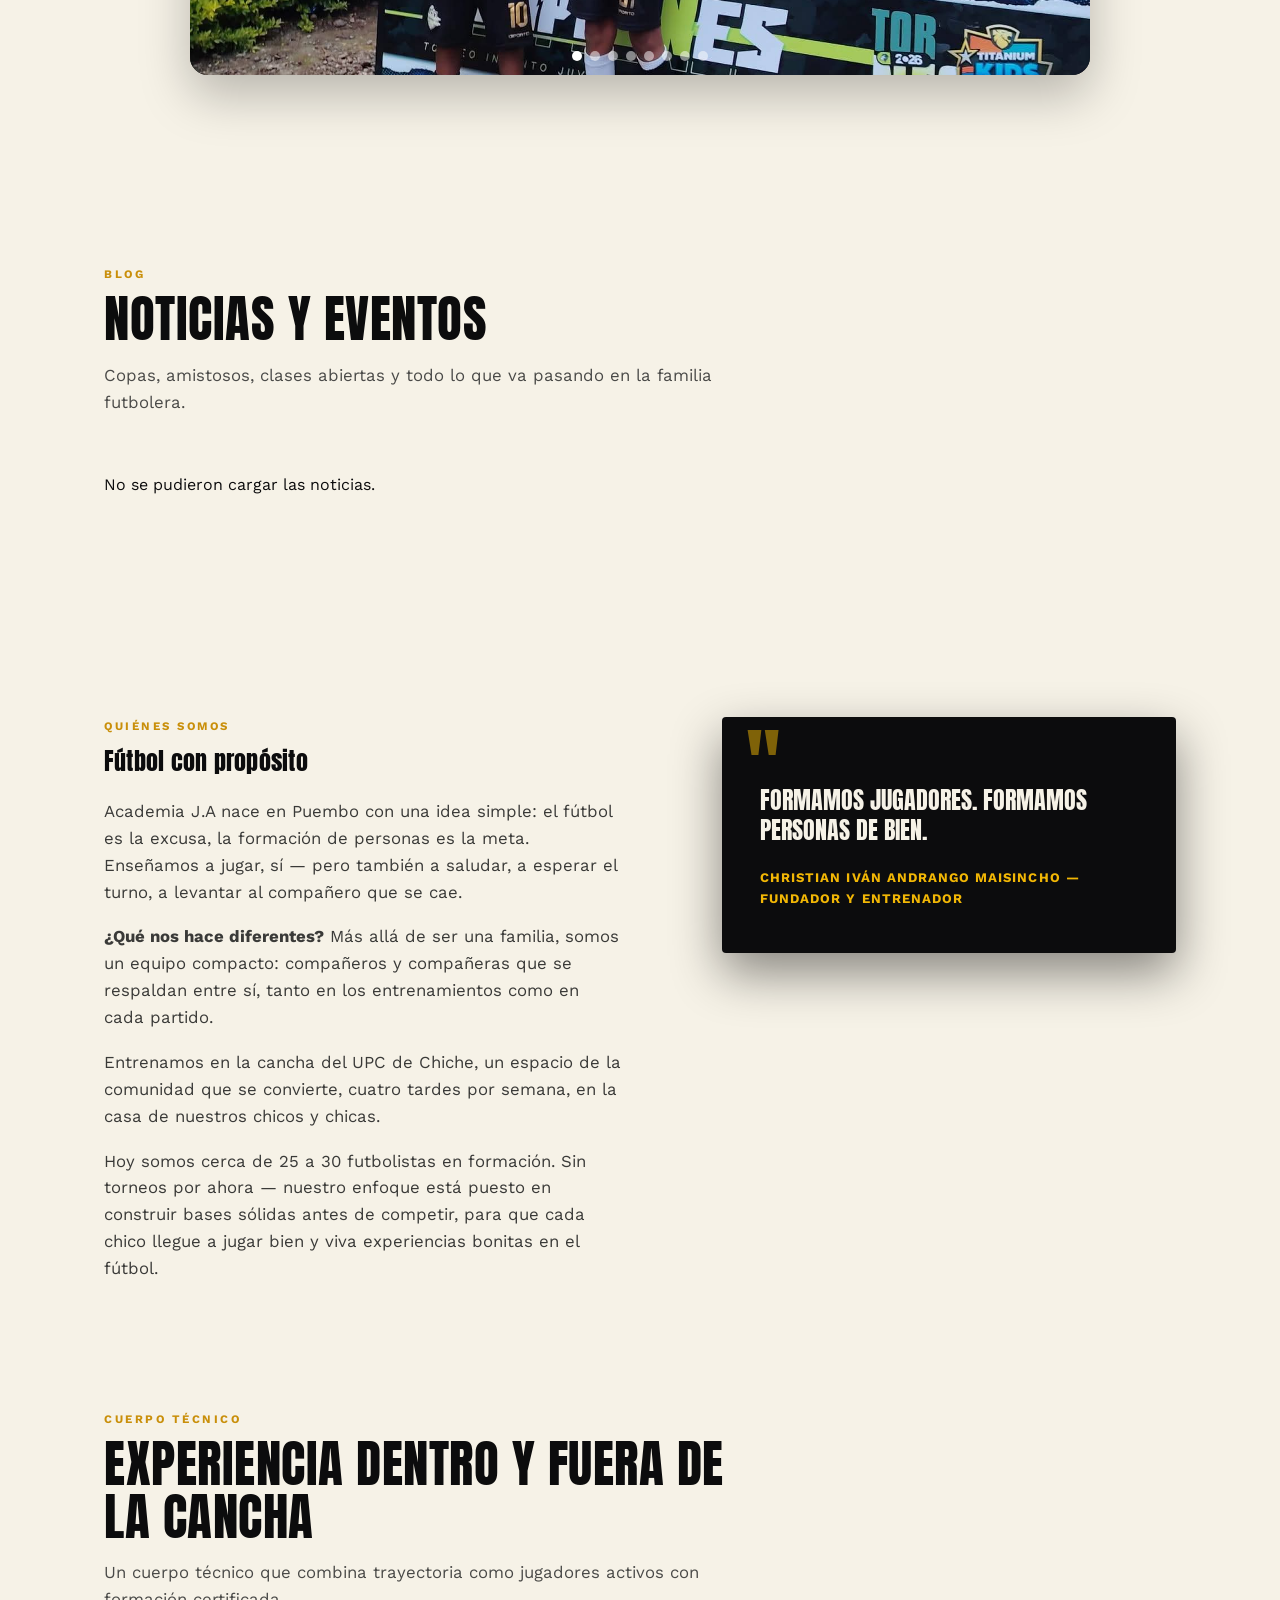
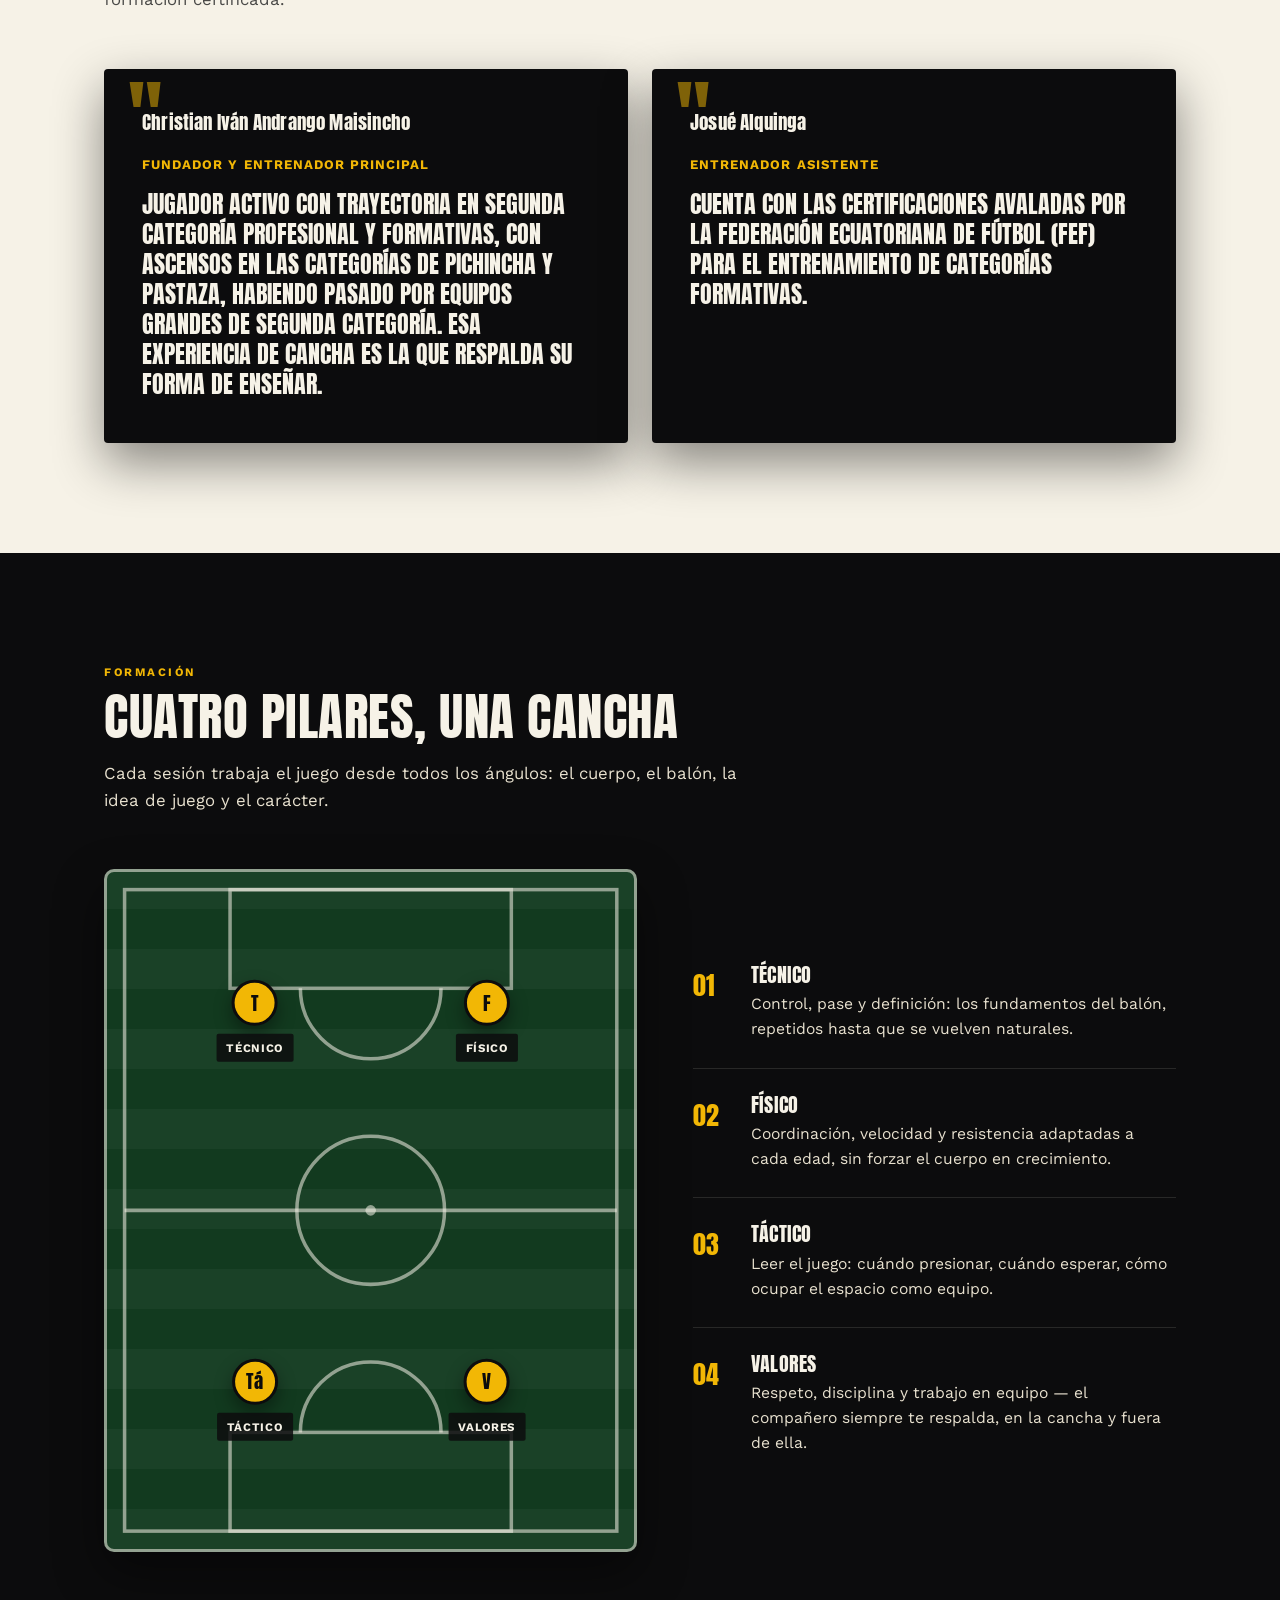
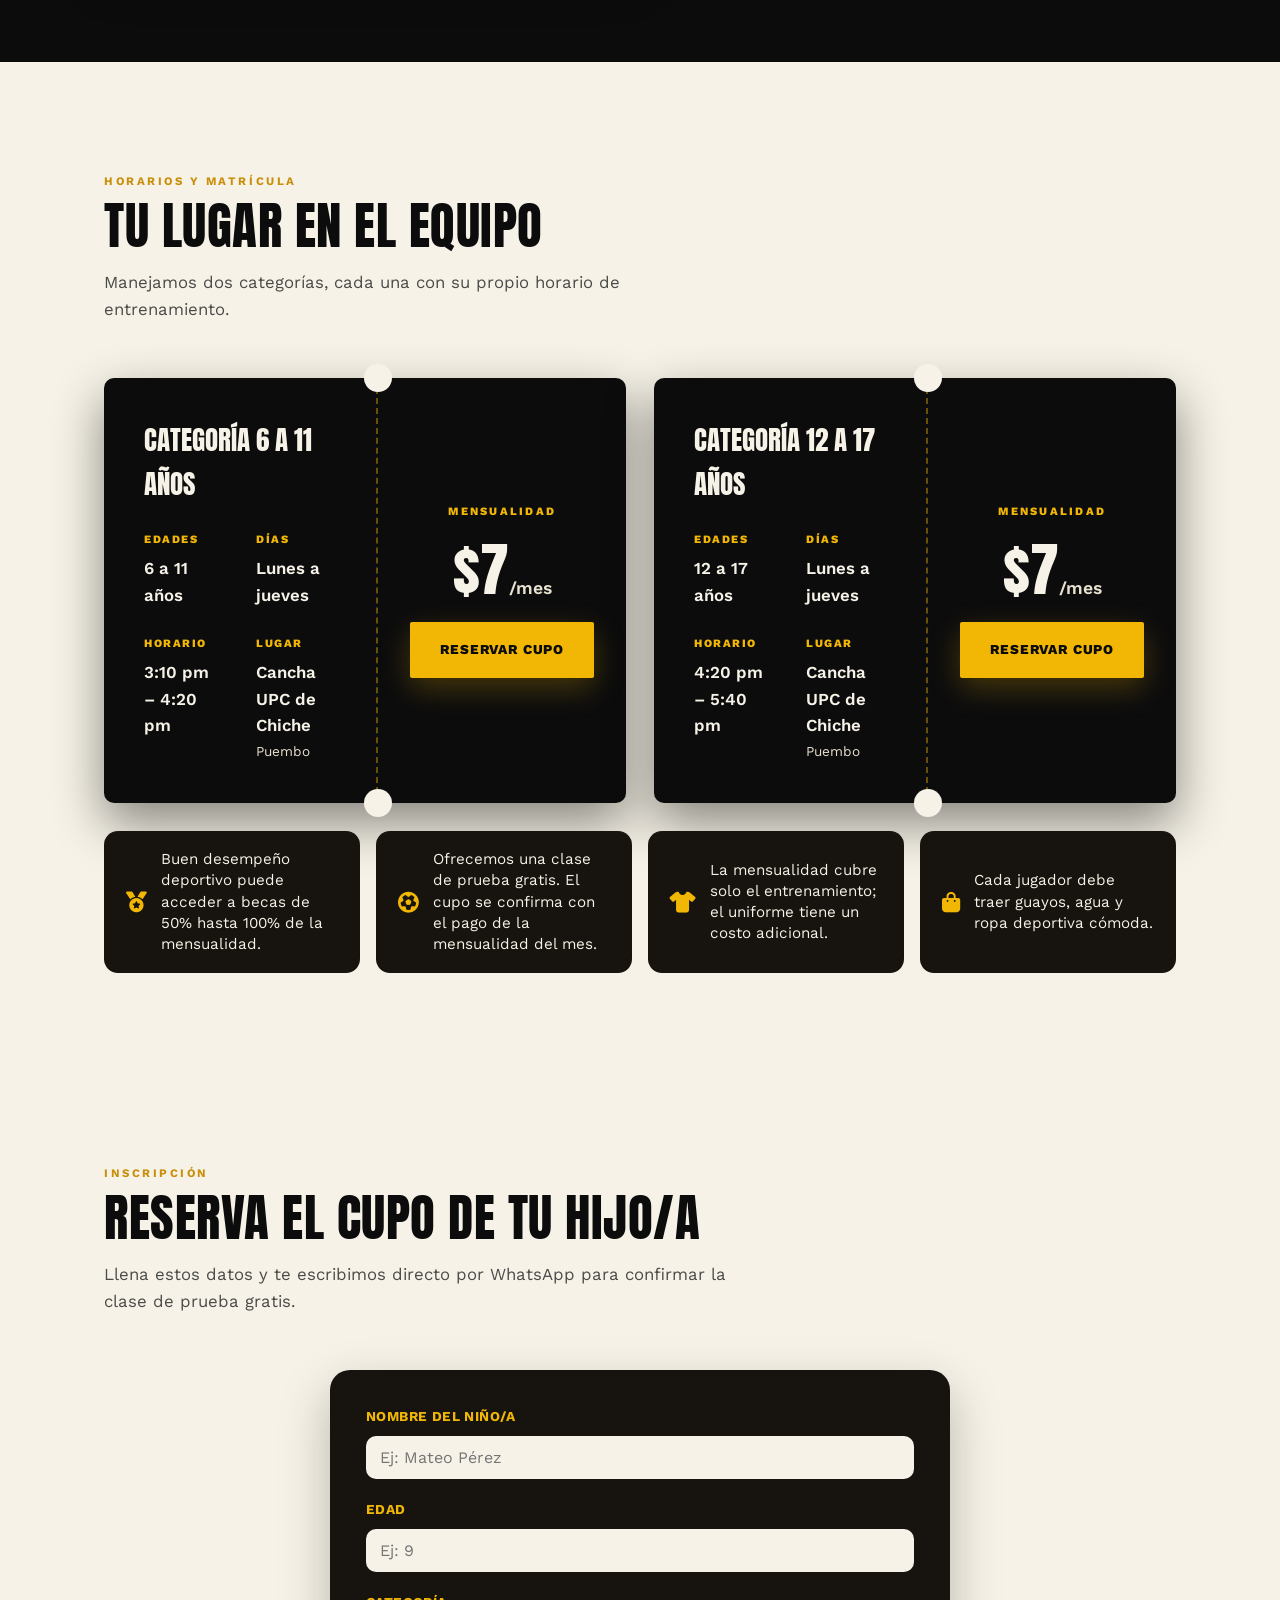
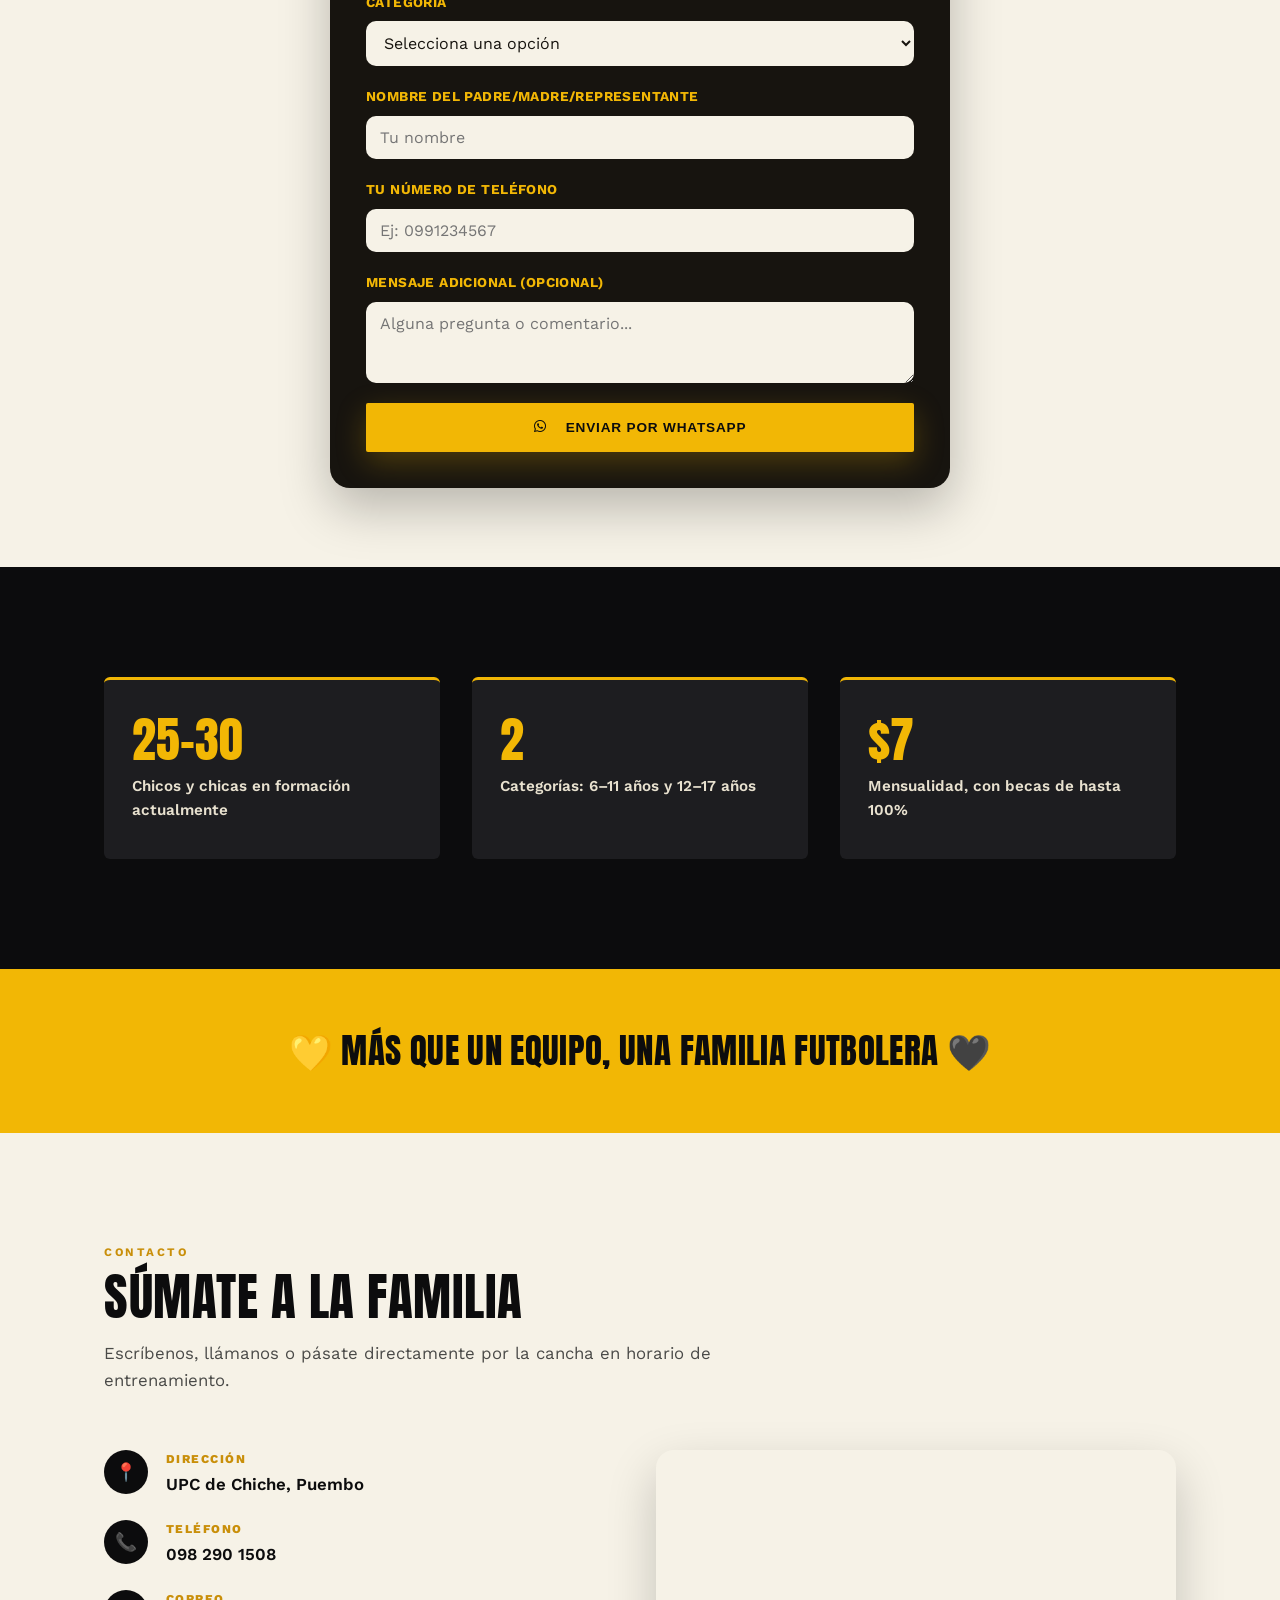
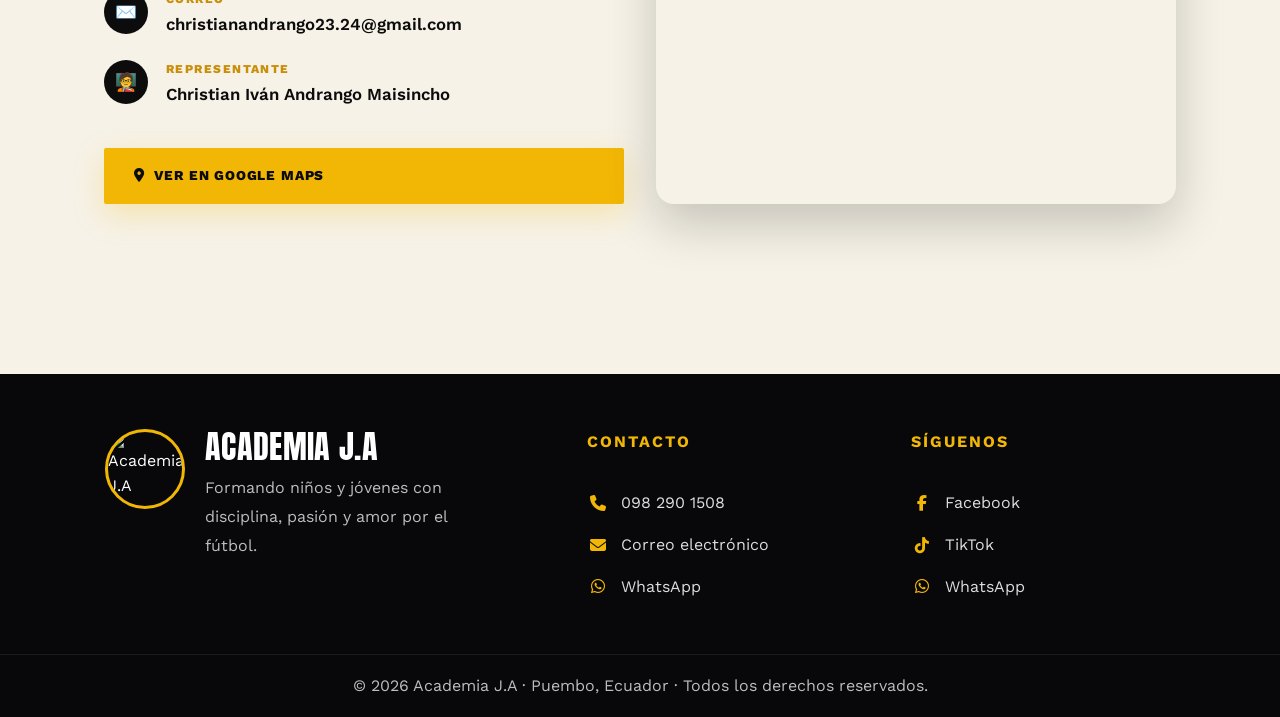
==== commit d4564b3c: "Update index.html" ====
--- a/index.html
+++ b/index.html
@@ -14,7 +14,7 @@
   <div class="nav-inner">
     <div class="nav-brand">
       <img src="logo.jpeg" alt="Academia J.A">
-     <br> <span>ACADEMIA J.A</span>brZ>
+     <br> <span>ACADEMIA J.A</span><br>
     </div>
     <nav class="nav-links" id="navLinks">
      <br> <a href="#nosotros">Nosotros</a>
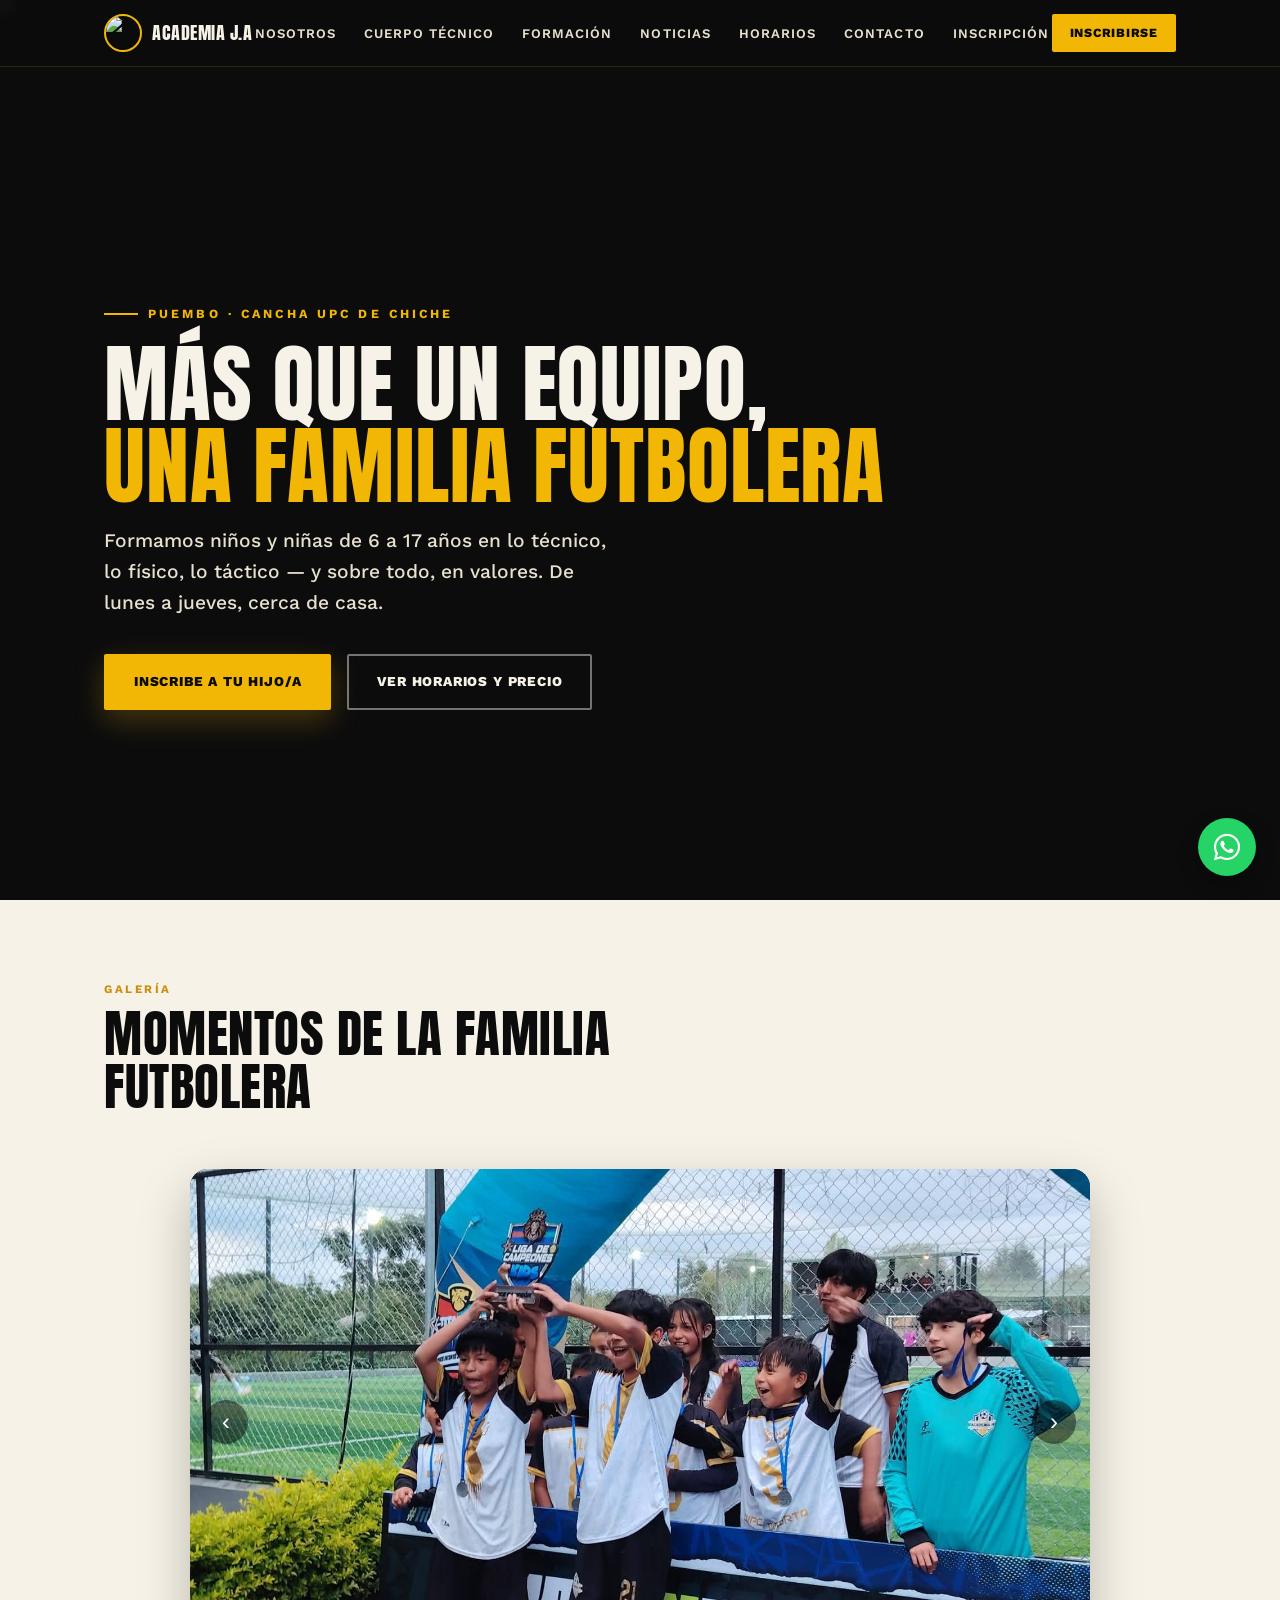
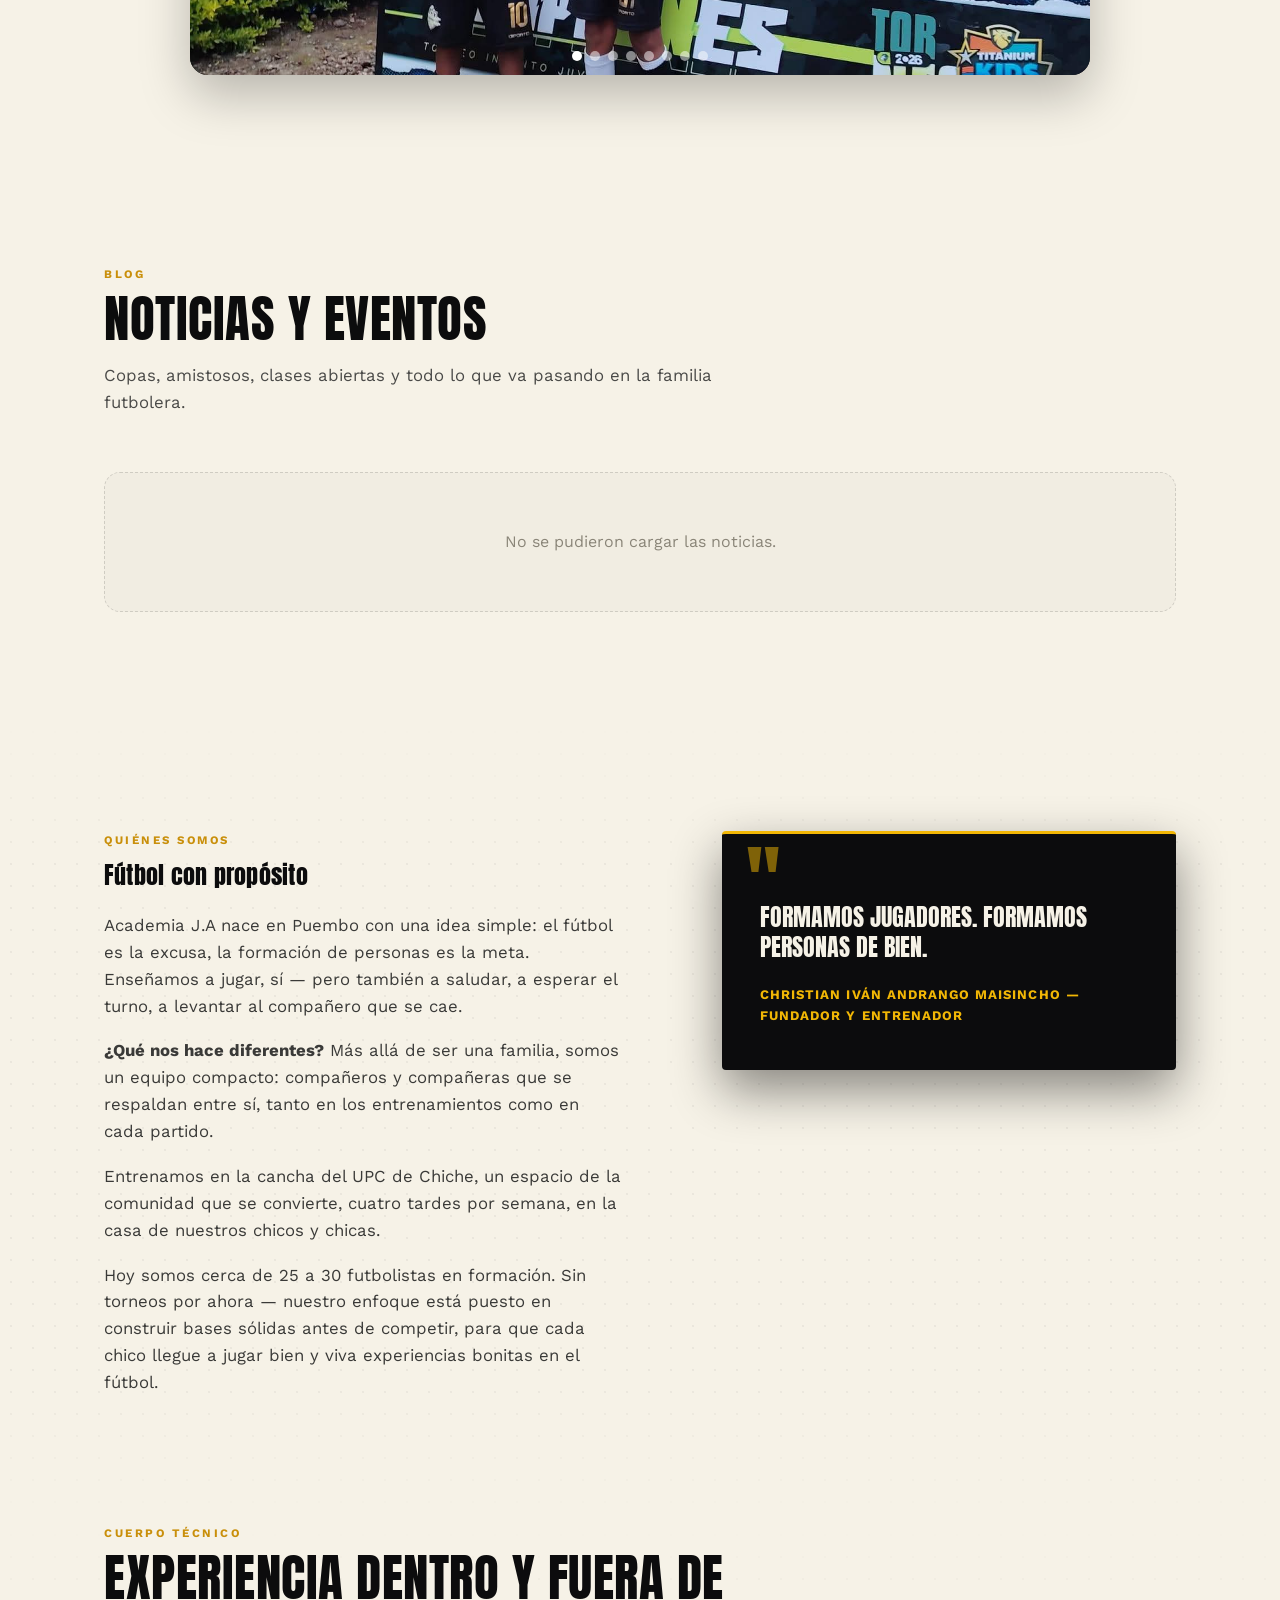
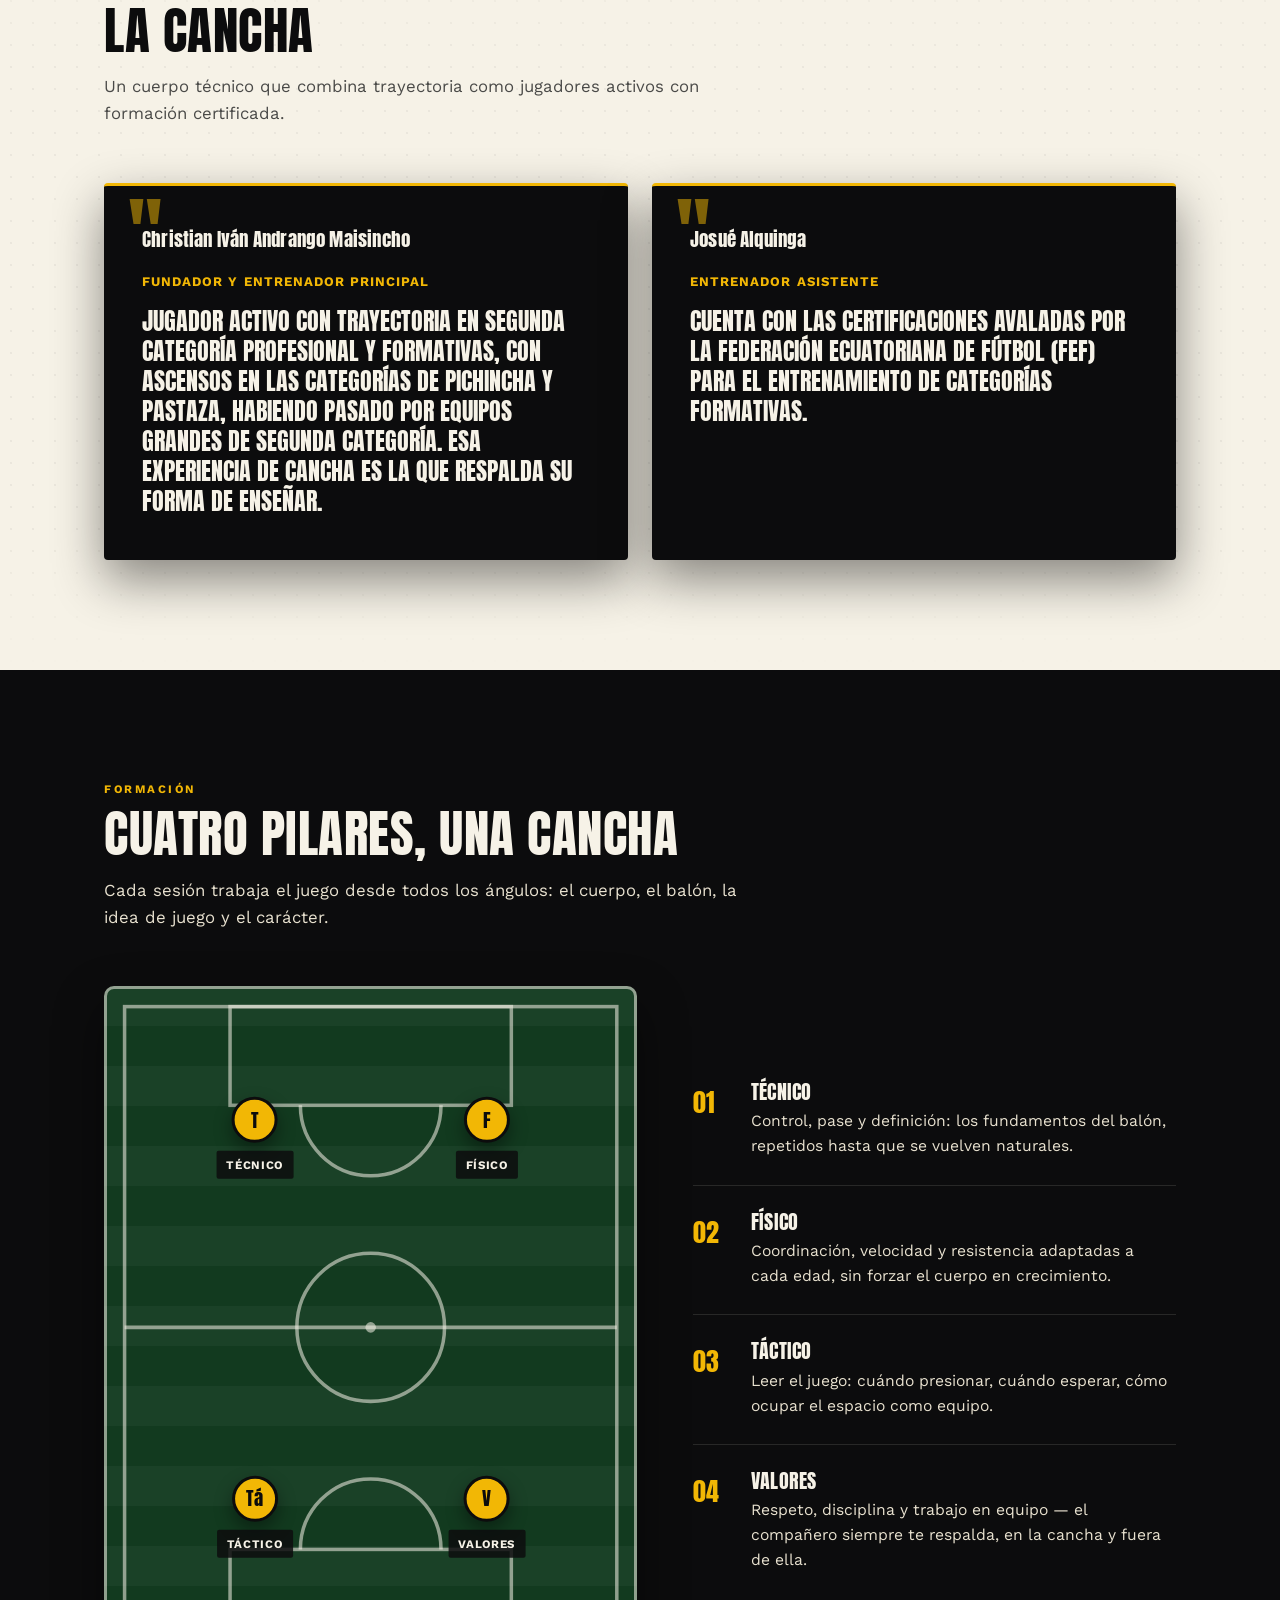
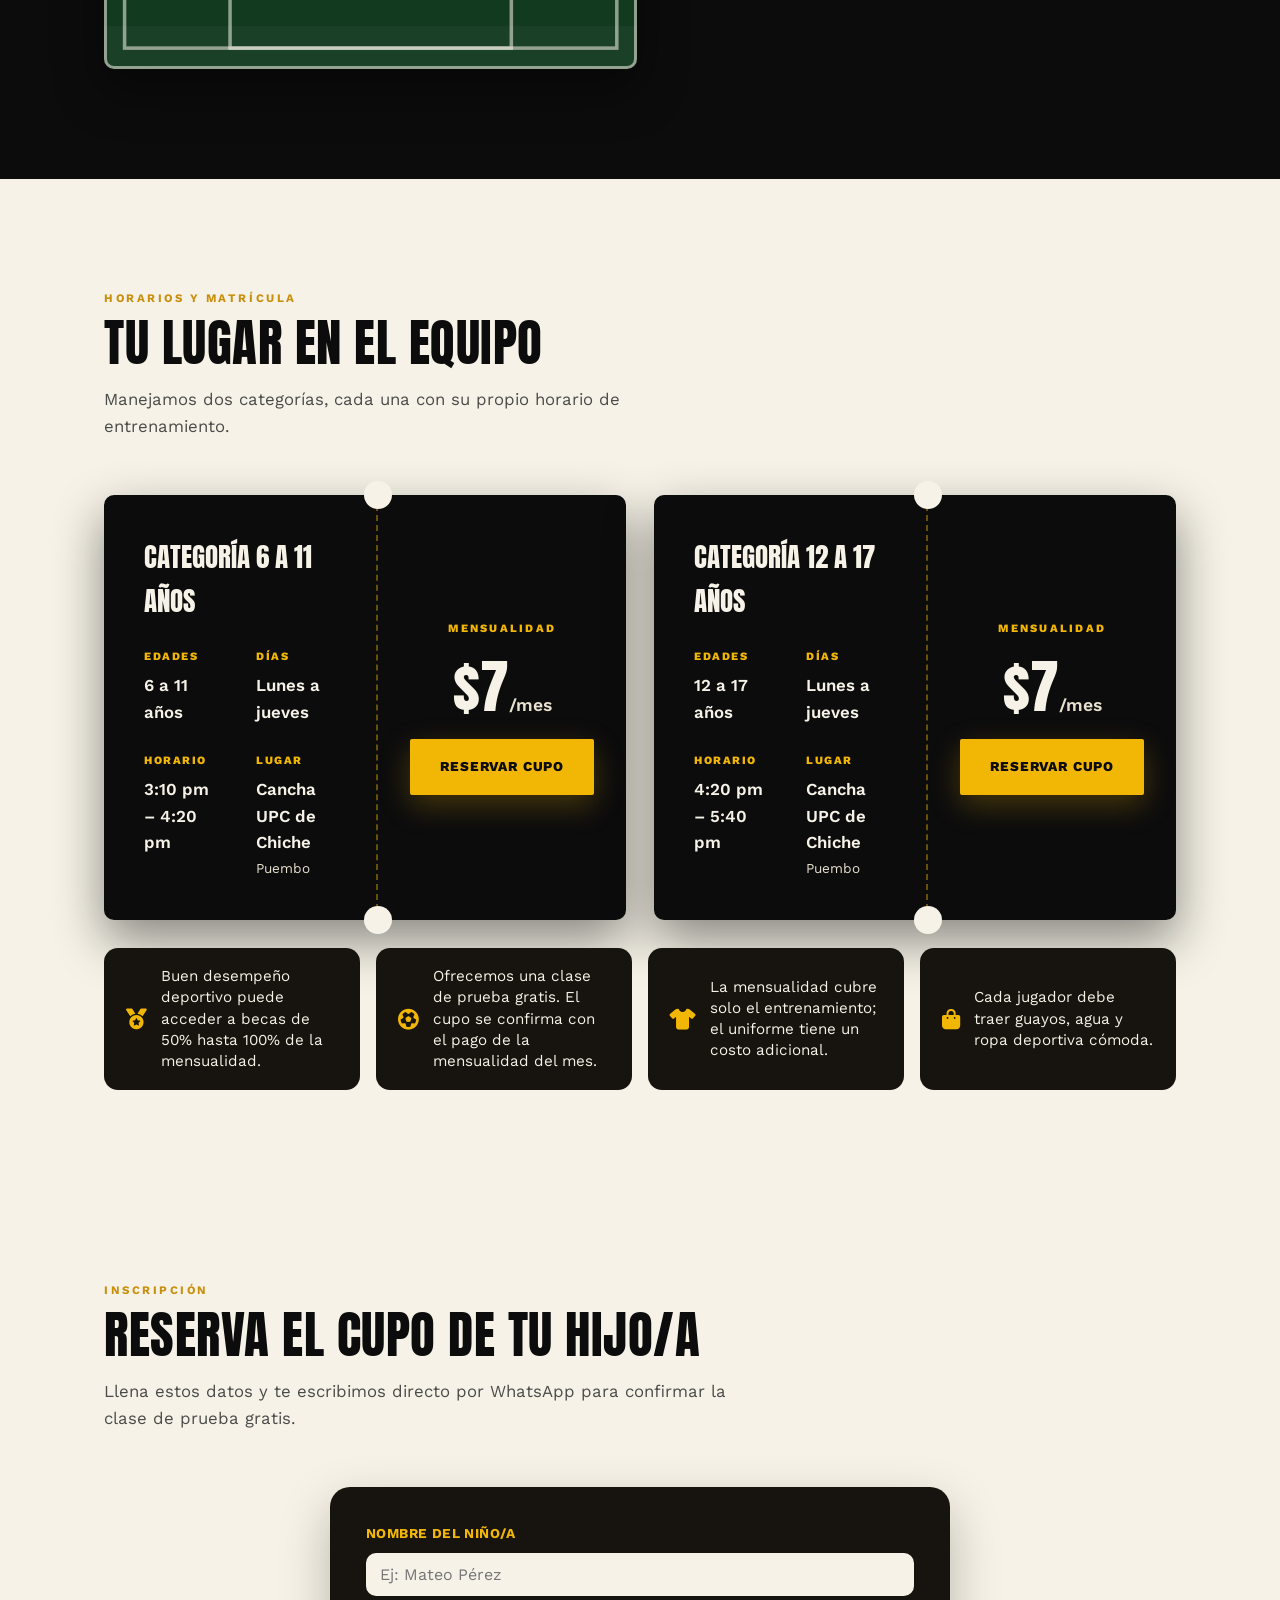
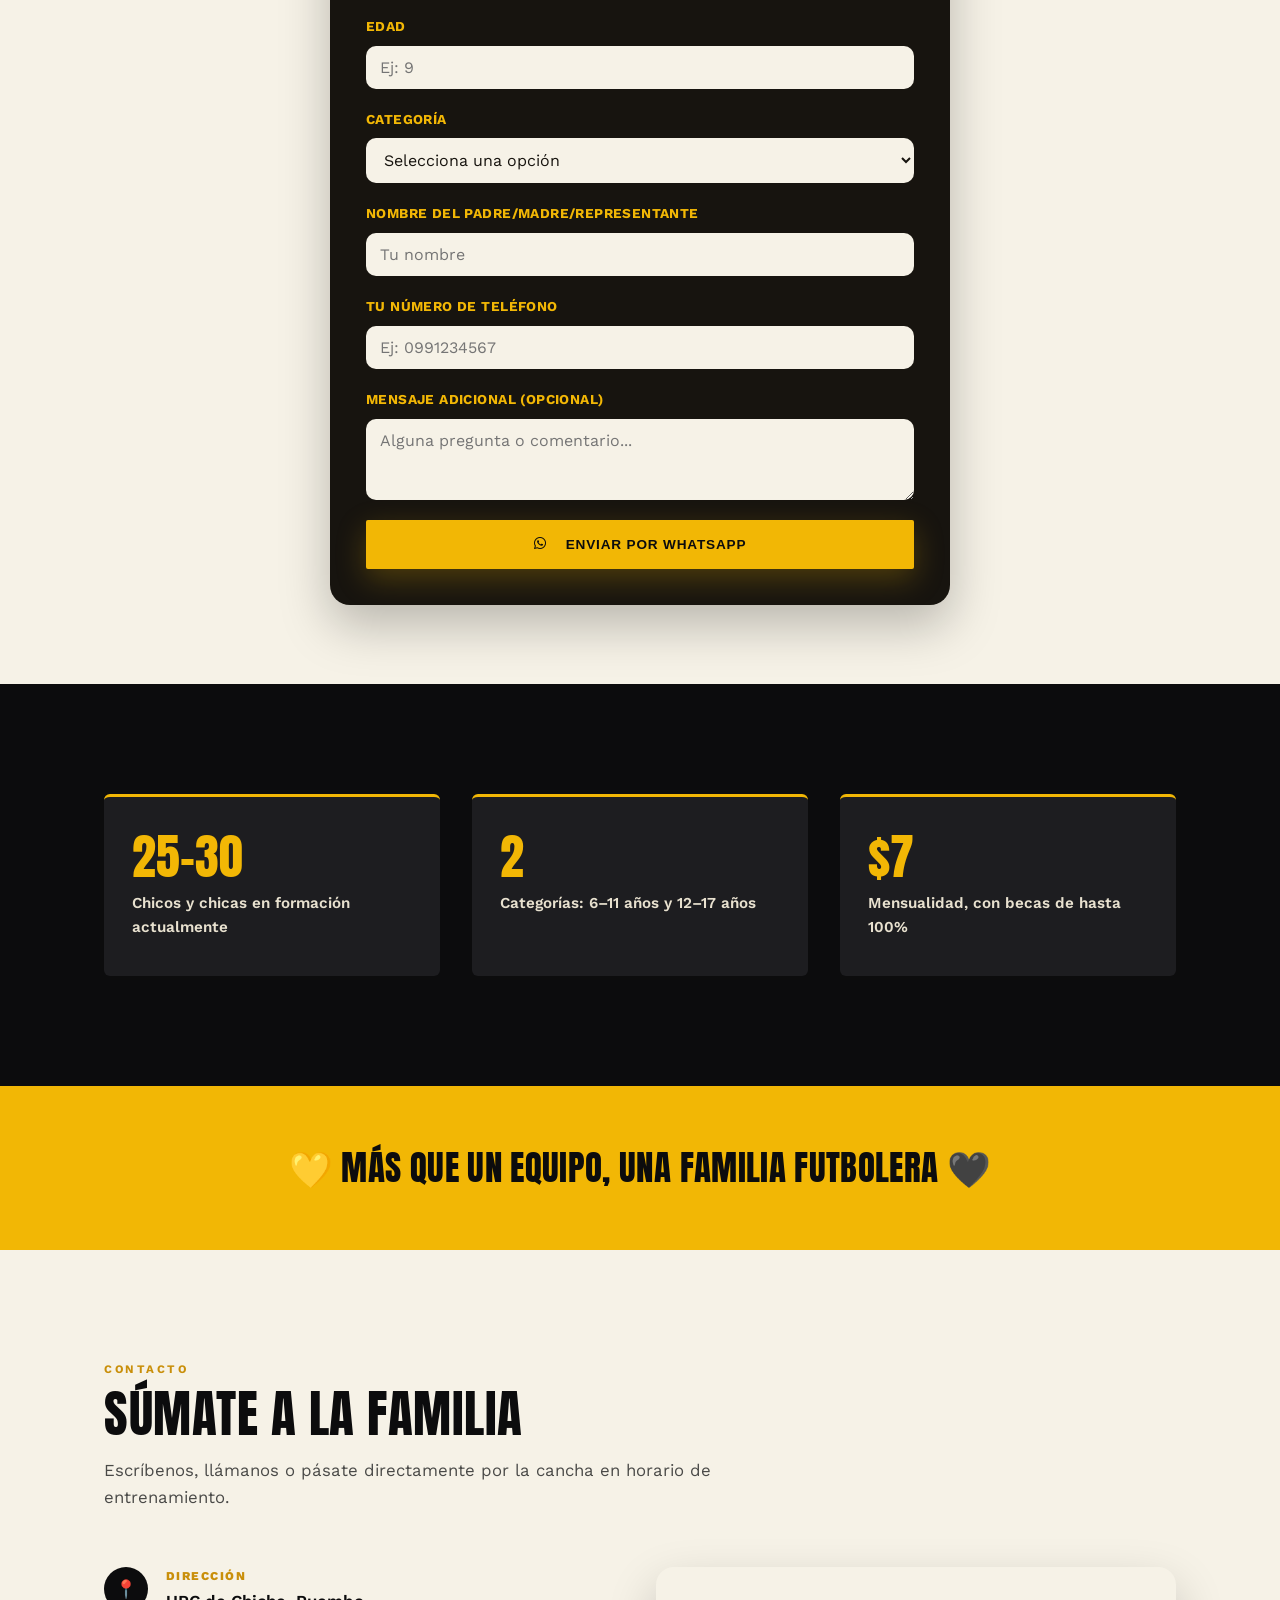
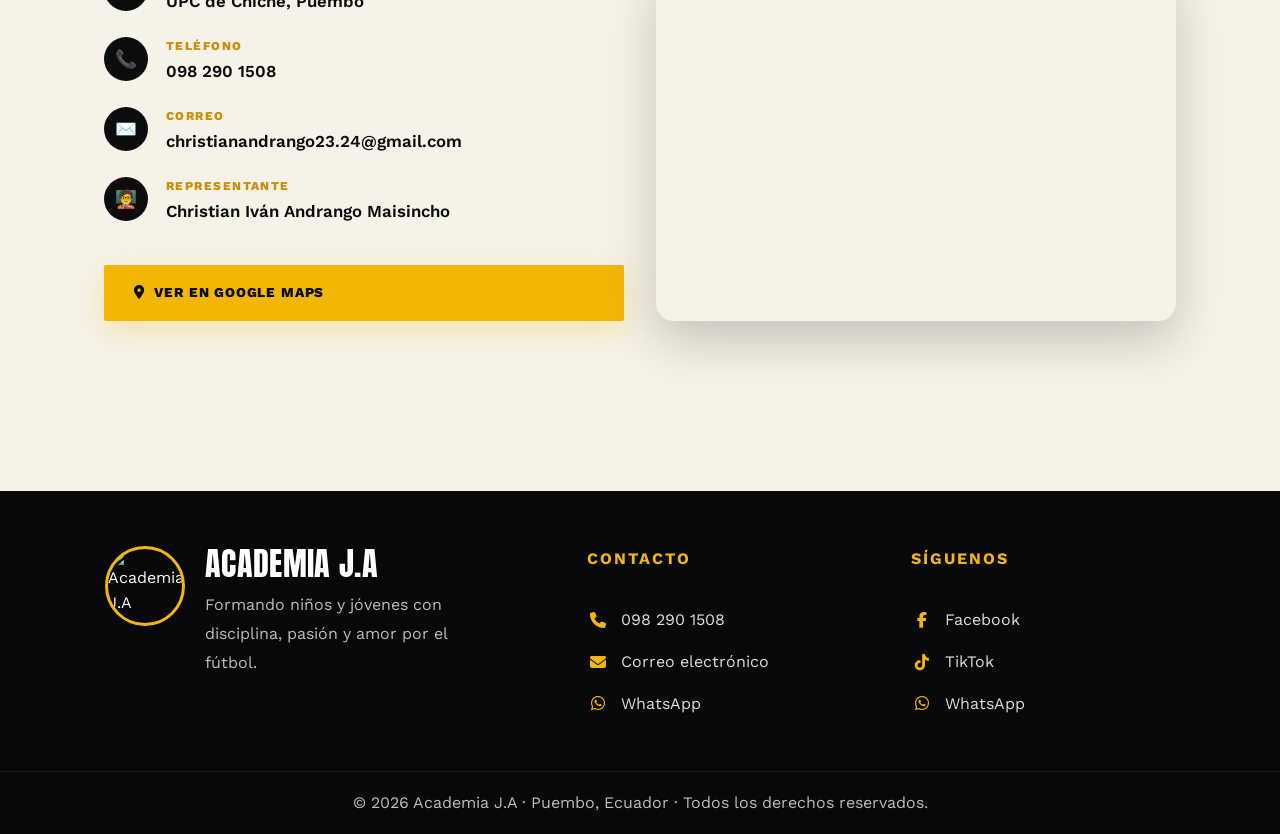
==== commit 40d43f47: "Update index.html" ====
--- a/index.html
+++ b/index.html
@@ -14,16 +14,16 @@
   <div class="nav-inner">
     <div class="nav-brand">
       <img src="logo.jpeg" alt="Academia J.A">
-     <br> <span>ACADEMIA J.A</span><br>
+      <span>ACADEMIA J.A</span>
     </div>
     <nav class="nav-links" id="navLinks">
-     <br> <a href="#nosotros">Nosotros</a>
+      <a href="#nosotros">Nosotros</a>
       <a href="#staff">Cuerpo técnico</a>
       <a href="#formacion">Formación</a>
       <a href="#noticias">Noticias</a>
       <a href="#horarios">Horarios</a>
       <a href="#contacto">Contacto</a>
-      <a href="#inscripcion">Inscripción</a><br>
+      <a href="#inscripcion">Inscripción</a>
     </nav>
     <a class="nav-cta" href="https://wa.me/593982901508" target="_blank" rel="noopener">Inscribirse</a>
     <button class="burger" id="burgerBtn" aria-label="Abrir menú">☰</button>
@@ -35,8 +35,8 @@
   <div class="hero-scrim"></div>
   <div class="hero-content">
     <div class="hero-eyebrow">Puembo · Cancha UPC de Chiche</div>
-    <h1>Más que un equipo,<br><em>una familia futbolera</em></h1>
-    <p class="hero-sub">Formamos niños y niñas de 6 a 17 años en lo técnico, lo físico, lo táctico — y sobre todo, en valores. De lunes a jueves, cerca de casa.</p>
+    <h1><span id="txtHero1">Más que un equipo,</span><br><em id="txtHero2">una familia futbolera</em></h1>
+    <p class="hero-sub" id="txtHeroSub">Formamos niños y niñas de 6 a 17 años en lo técnico, lo físico, lo táctico — y sobre todo, en valores. De lunes a jueves, cerca de casa.</p>
     <div class="hero-actions">
       <a class="btn btn-primary" href="https://wa.me/593982901508" target="_blank" rel="noopener">Inscribe a tu hijo/a</a>
       <a class="btn btn-ghost" href="#horarios">Ver horarios y precio</a>
@@ -87,10 +87,10 @@
       <div class="about-body reveal">
         <div class="eyebrow">Quiénes somos</div>
         <h2 style="margin:14px 0 24px;">Fútbol con propósito</h2>
-        <p>Academia J.A nace en Puembo con una idea simple: el fútbol es la excusa, la formación de personas es la meta. Enseñamos a jugar, sí — pero también a saludar, a esperar el turno, a levantar al compañero que se cae.</p>
-        <p><strong>¿Qué nos hace diferentes?</strong> Más allá de ser una familia, somos un equipo compacto: compañeros y compañeras que se respaldan entre sí, tanto en los entrenamientos como en cada partido.</p>
-        <p>Entrenamos en la cancha del UPC de Chiche, un espacio de la comunidad que se convierte, cuatro tardes por semana, en la casa de nuestros chicos y chicas.</p>
-        <p>Hoy somos cerca de 25 a 30 futbolistas en formación. Sin torneos por ahora — nuestro enfoque está puesto en construir bases sólidas antes de competir, para que cada chico llegue a jugar bien y viva experiencias bonitas en el fútbol.</p>
+        <p id="txtNos1">Academia J.A nace en Puembo con una idea simple: el fútbol es la excusa, la formación de personas es la meta. Enseñamos a jugar, sí — pero también a saludar, a esperar el turno, a levantar al compañero que se cae.</p>
+        <p id="txtNos2"><strong>¿Qué nos hace diferentes?</strong> Más allá de ser una familia, somos un equipo compacto: compañeros y compañeras que se respaldan entre sí, tanto en los entrenamientos como en cada partido.</p>
+        <p id="txtNos3">Entrenamos en la cancha del UPC de Chiche, un espacio de la comunidad que se convierte, cuatro tardes por semana, en la casa de nuestros chicos y chicas.</p>
+        <p id="txtNos4">Hoy somos cerca de 25 a 30 futbolistas en formación. Sin torneos por ahora — nuestro enfoque está puesto en construir bases sólidas antes de competir, para que cada chico llegue a jugar bien y viva experiencias bonitas en el fútbol.</p>
       </div>
       <div class="quote-card reveal">
         <p>Formamos jugadores. Formamos personas de bien.</p>
--- a/styles.css
+++ b/styles.css
@@ -515,6 +515,99 @@
   }
 }
 /* ===========================
+   BLOG / NOTICIAS
+   (esta sección existía en el HTML pero no tenía ningún estilo:
+   por eso se veía como texto plano sin diseño, "vacía")
+=========================== */
+.blog-section{background:var(--cream);}
+
+.blog-grid{
+  display:grid;
+  grid-template-columns:repeat(auto-fit,minmax(280px,1fr));
+  gap:28px;
+  margin-top:36px;
+}
+
+.blog-card{
+  background:#fff;
+  border-radius:16px;
+  overflow:hidden;
+  box-shadow:0 14px 34px rgba(0,0,0,0.10);
+  transition:transform .25s ease, box-shadow .25s ease;
+  display:flex;
+  flex-direction:column;
+}
+.blog-card:hover{
+  transform:translateY(-6px);
+  box-shadow:0 20px 44px rgba(0,0,0,0.16);
+}
+
+.blog-img{
+  aspect-ratio:16/10;
+  overflow:hidden;
+  background:var(--ink);
+}
+.blog-img img{width:100%;height:100%;object-fit:cover;}
+
+.blog-body{
+  padding:22px 22px 26px;
+  display:flex;
+  flex-direction:column;
+  gap:8px;
+  flex:1;
+}
+
+.blog-tag{
+  align-self:flex-start;
+  background:var(--ink);
+  color:var(--gold);
+  font-size:0.68rem;
+  font-weight:800;
+  letter-spacing:0.1em;
+  text-transform:uppercase;
+  padding:5px 12px;
+  border-radius:999px;
+}
+
+.blog-date{
+  font-size:0.8rem;
+  color:var(--gold-deep);
+  font-weight:700;
+  text-transform:uppercase;
+  letter-spacing:0.05em;
+}
+
+.blog-body h3{
+  font-size:1.25rem;
+  text-transform:uppercase;
+  margin-top:2px;
+}
+
+.blog-desc{
+  color:#4a4a48;
+  font-size:0.95rem;
+  line-height:1.55;
+  margin-top:4px;
+}
+
+/* Estado vacío: cuando todavía no hay noticias publicadas,
+   en vez de una línea de texto perdida, se ve como una tarjeta a propósito */
+.blog-empty{
+  grid-column:1/-1;
+  text-align:center;
+  padding:56px 24px;
+  color:#8a8578;
+  font-size:1rem;
+  background:rgba(0,0,0,0.02);
+  border:1px dashed rgba(0,0,0,0.14);
+  border-radius:16px;
+}
+
+@media(max-width:480px){
+  .blog-body{padding:18px;}
+}
+
+/* ===========================
    TARJETAS REDES SOCIALES
 =========================== */
 
@@ -647,12 +740,28 @@
 }
 
 /* ============ ABOUT ============ */
-.about{background:var(--cream);}
+.about{
+  background:var(--cream);
+  position:relative;
+}
+/* Textura sutil (puntos) para que la sección no se vea plana cuando es solo texto */
+.about::before{
+  content:'';
+  position:absolute;
+  inset:0;
+  background-image:radial-gradient(rgba(12,12,13,0.05) 1.5px, transparent 1.5px);
+  background-size:22px 22px;
+  -webkit-mask-image:linear-gradient(180deg, transparent 0%, rgba(0,0,0,0.9) 18%, rgba(0,0,0,0.9) 82%, transparent 100%);
+  mask-image:linear-gradient(180deg, transparent 0%, rgba(0,0,0,0.9) 18%, rgba(0,0,0,0.9) 82%, transparent 100%);
+  pointer-events:none;
+}
+.about .wrap{position:relative;z-index:1;}
 .about-grid{display:grid;grid-template-columns:1.1fr 0.9fr;gap:64px;align-items:start;}
 .about-body p{font-size:1.05rem;color:#3a3a38;margin-bottom:18px;max-width:520px;}
 .quote-card{
   background:var(--ink);color:var(--cream);padding:44px 38px;border-radius:4px;
   position:relative;box-shadow:var(--shadow);
+  border-top:3px solid var(--gold);
 }
 .quote-card::before{
   content:'"';position:absolute;top:8px;left:24px;font-family:var(--display);
@@ -982,7 +1091,8 @@
     .btn:hover,
     .social-link:hover,
     .social-link:hover .social-icon,
-    .footer-links a:hover{
+    .footer-links a:hover,
+    .blog-card:hover{
         transform:none;
     }
 }
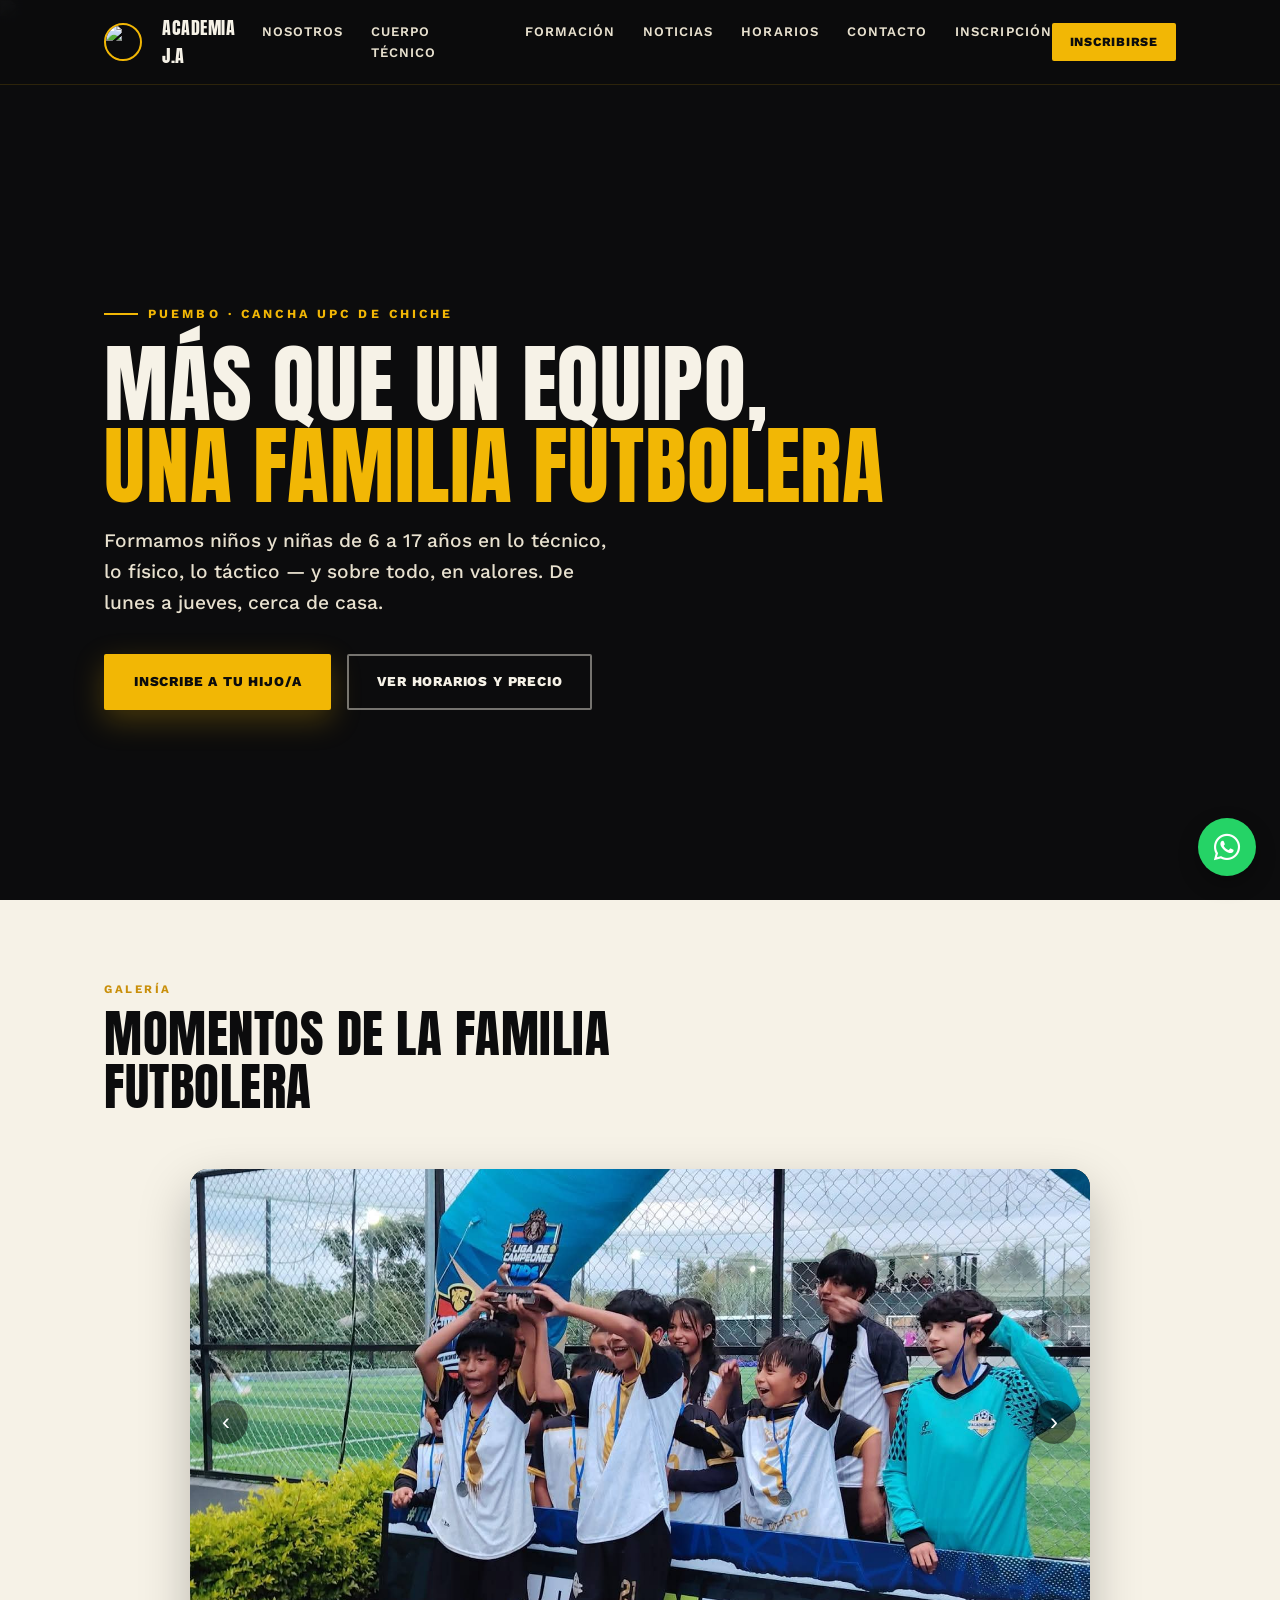
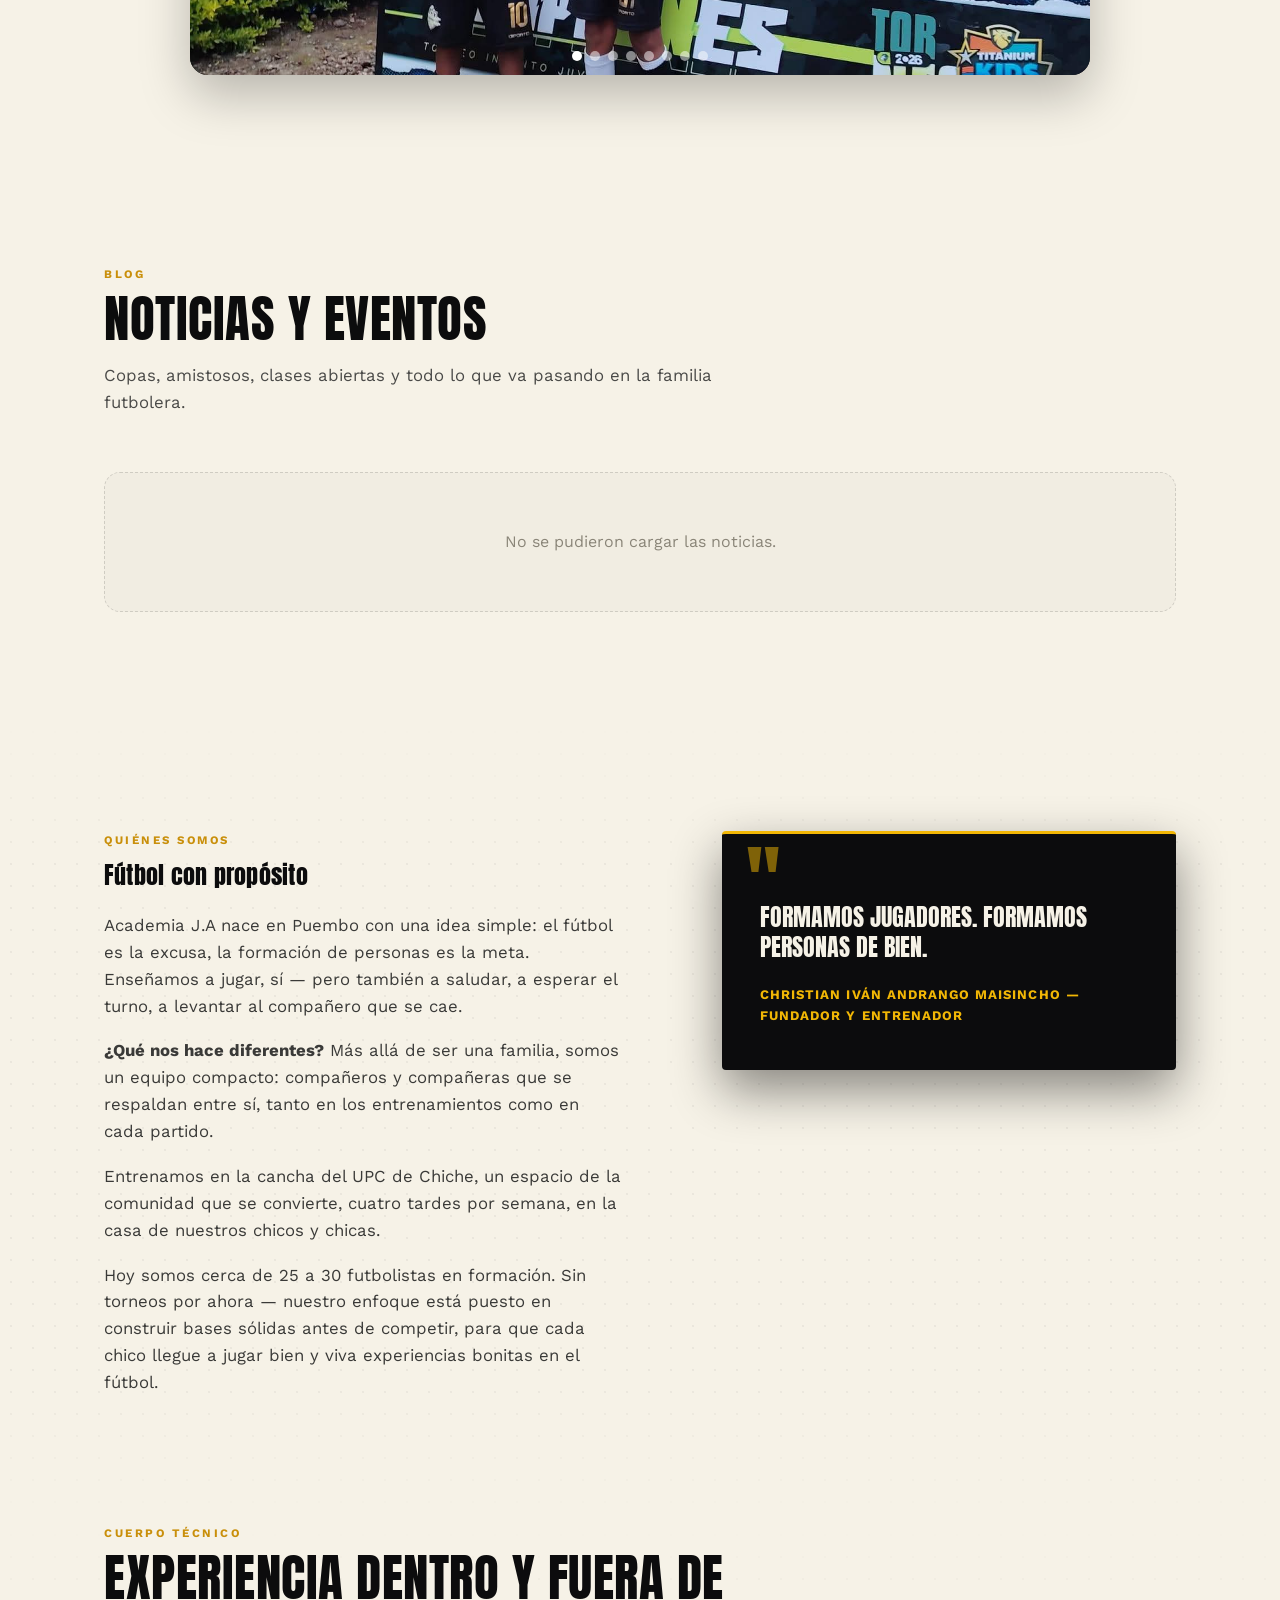
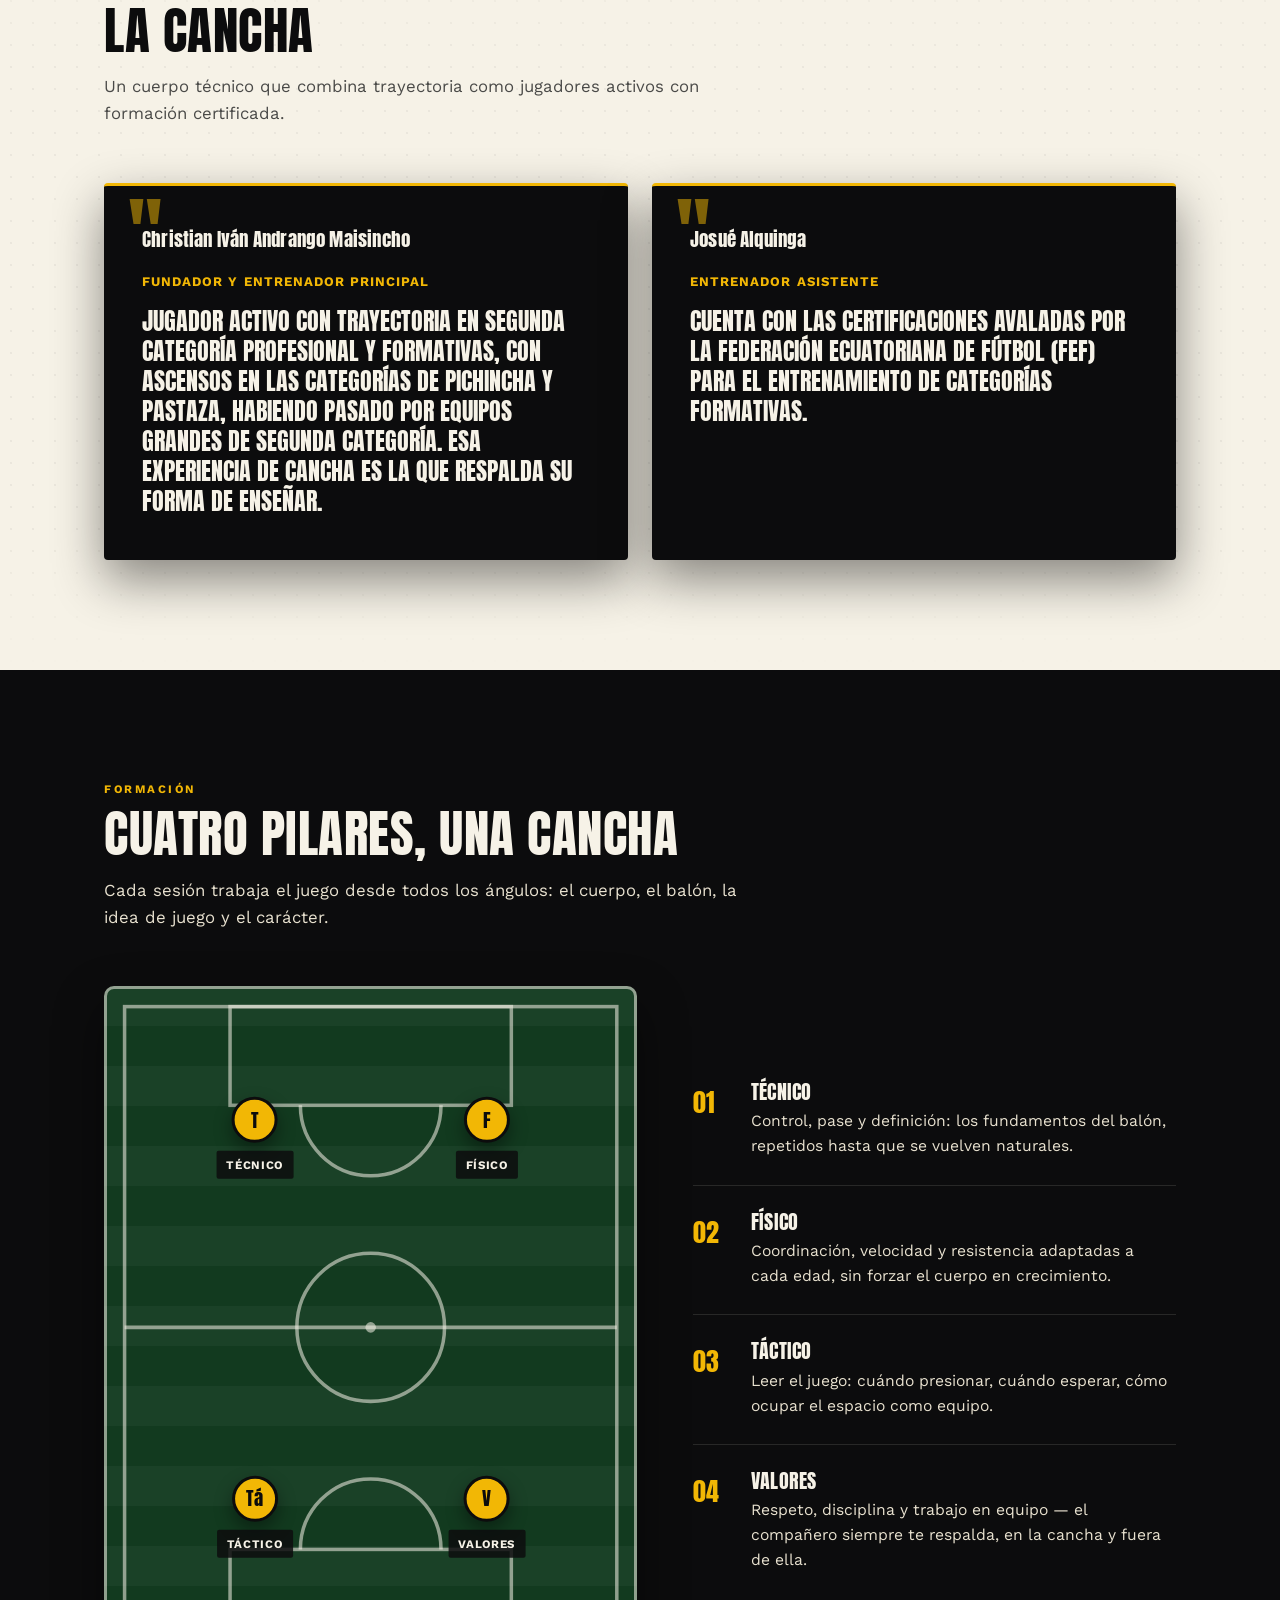
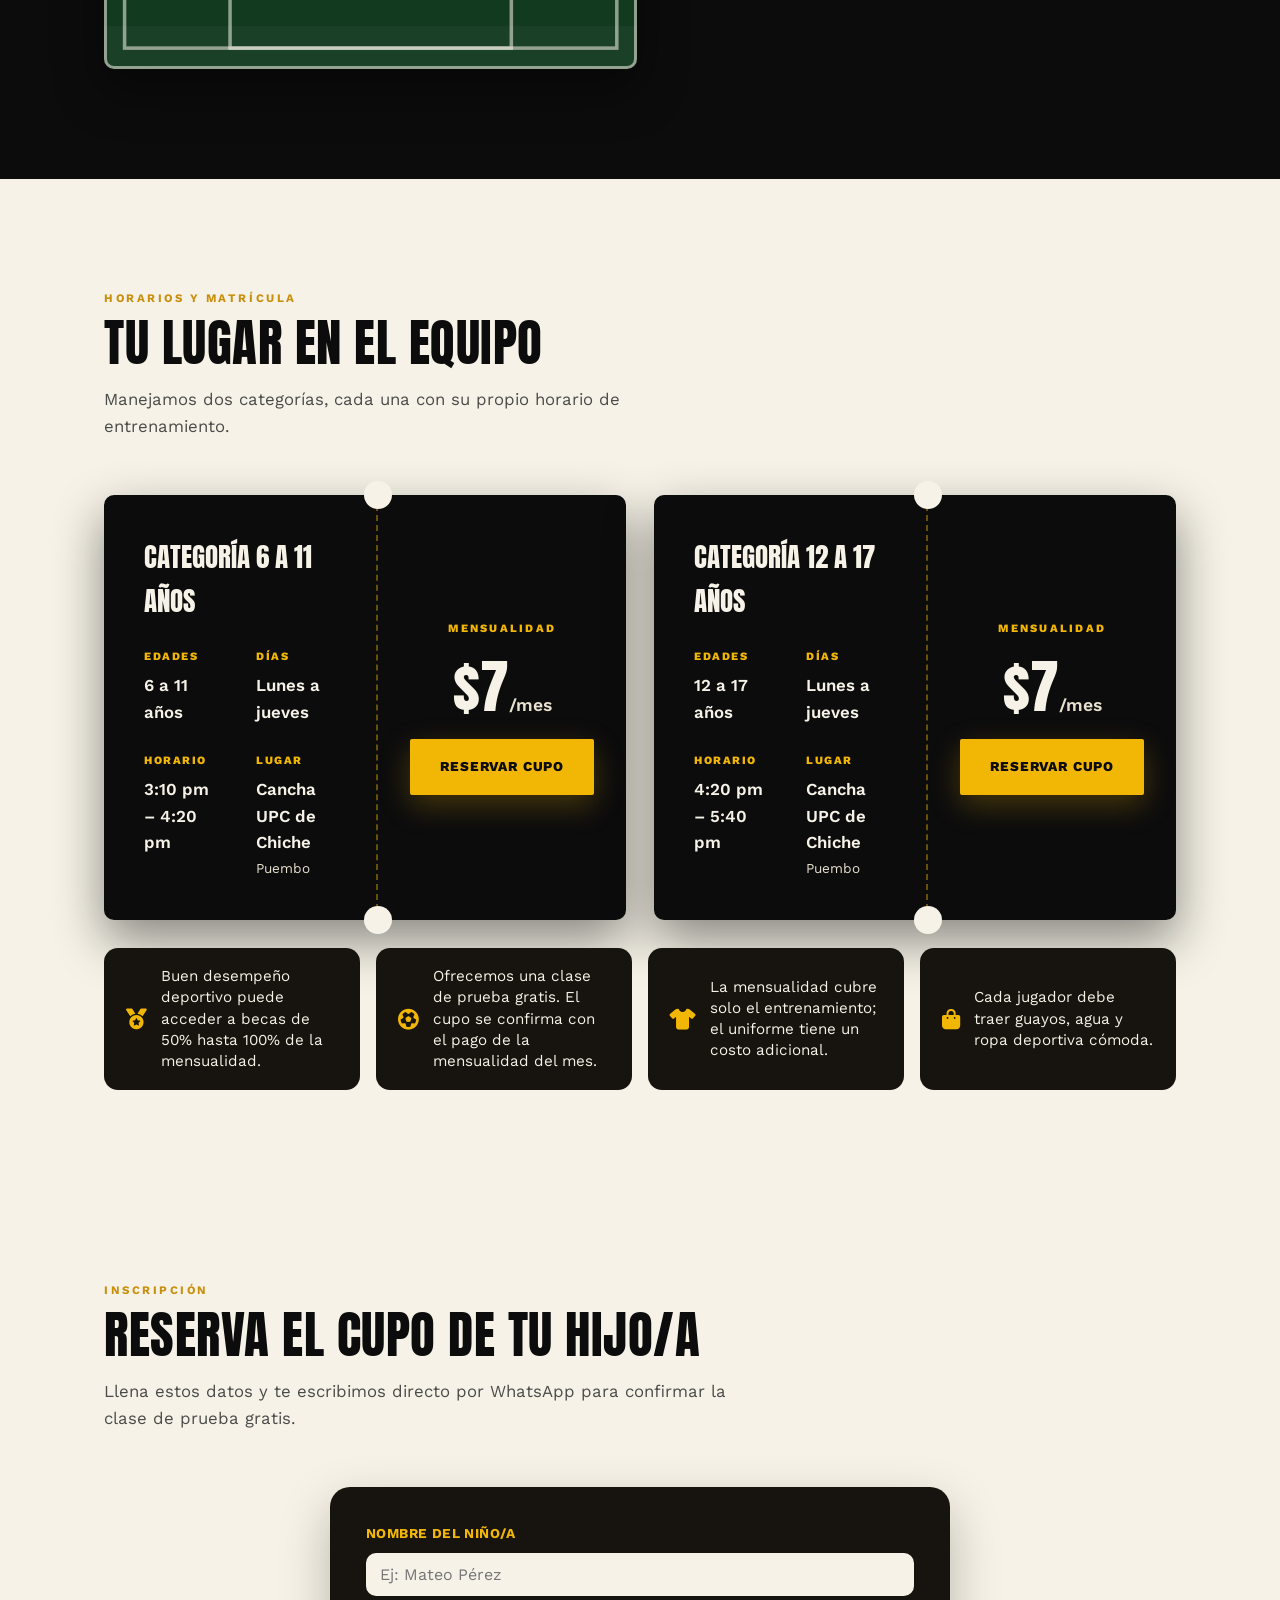
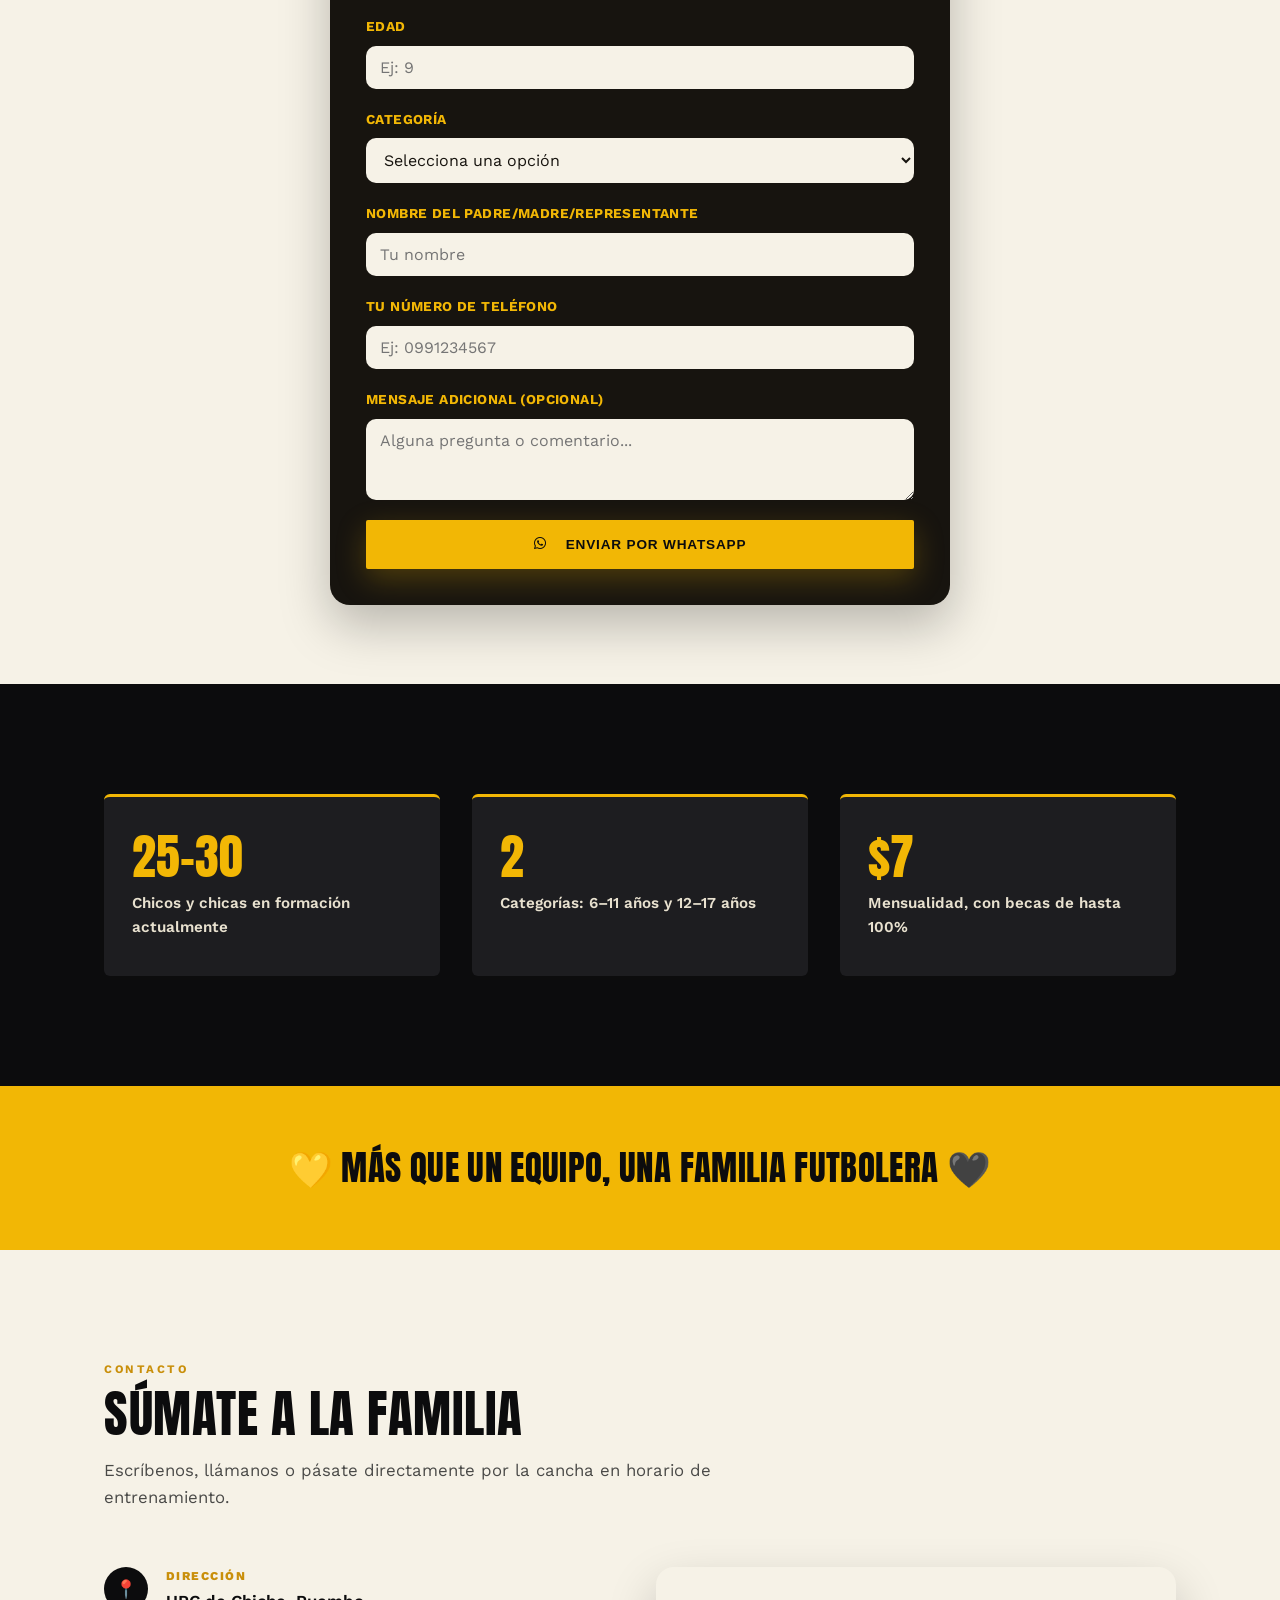
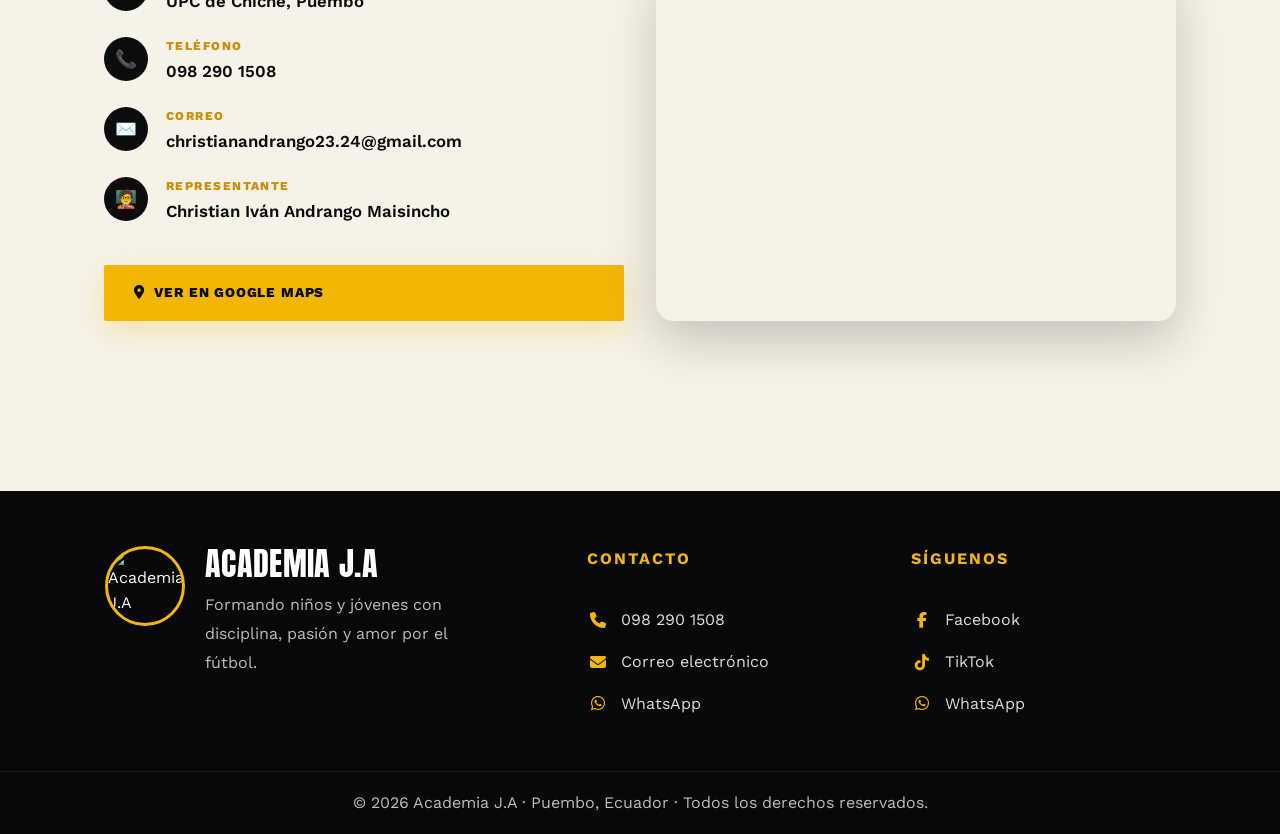
==== commit 847f4cc8: "Update index.html" ====
--- a/index.html
+++ b/index.html
@@ -13,7 +13,7 @@
 <header class="nav">
   <div class="nav-inner">
     <div class="nav-brand">
-      <img src="logo.jpeg" alt="Academia J.A">
+      <img src="logo.jpeg" alt="Academia J.A"><br>
       <span>ACADEMIA J.A</span>
     </div>
     <nav class="nav-links" id="navLinks">
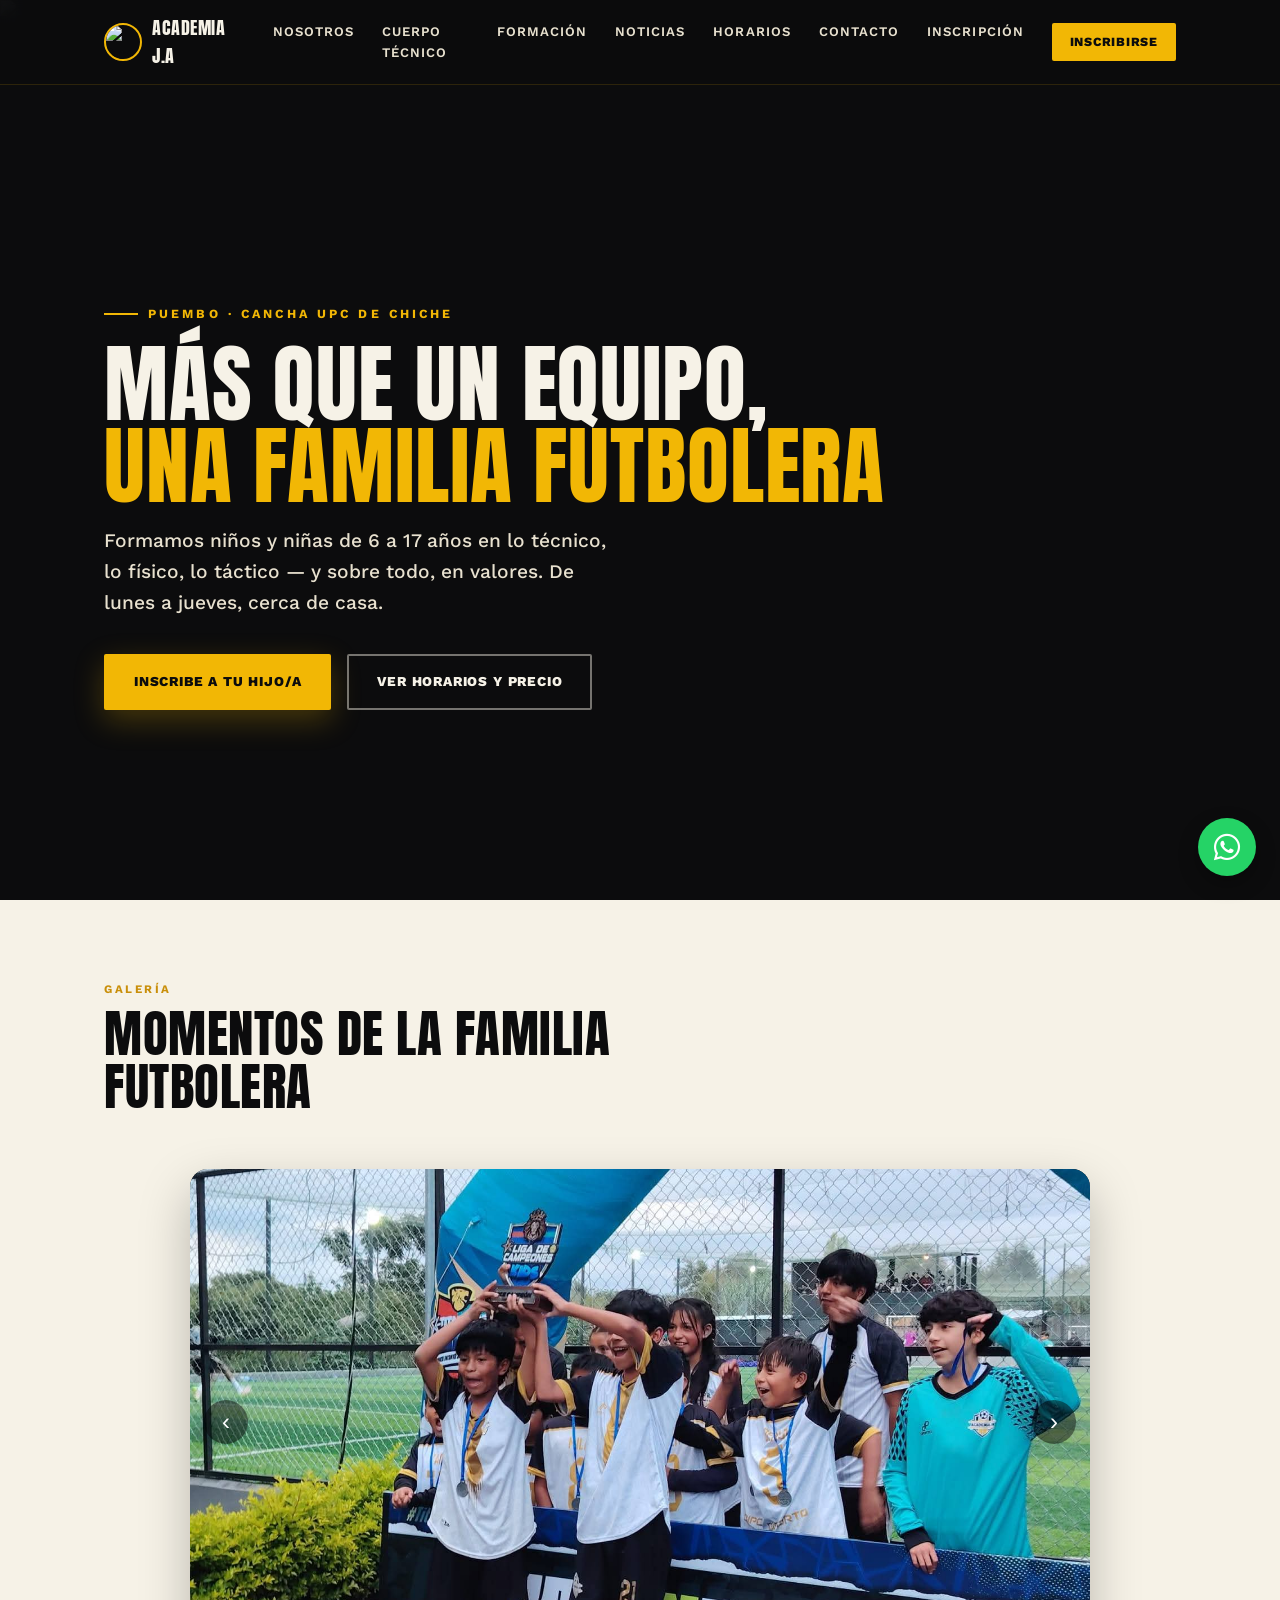
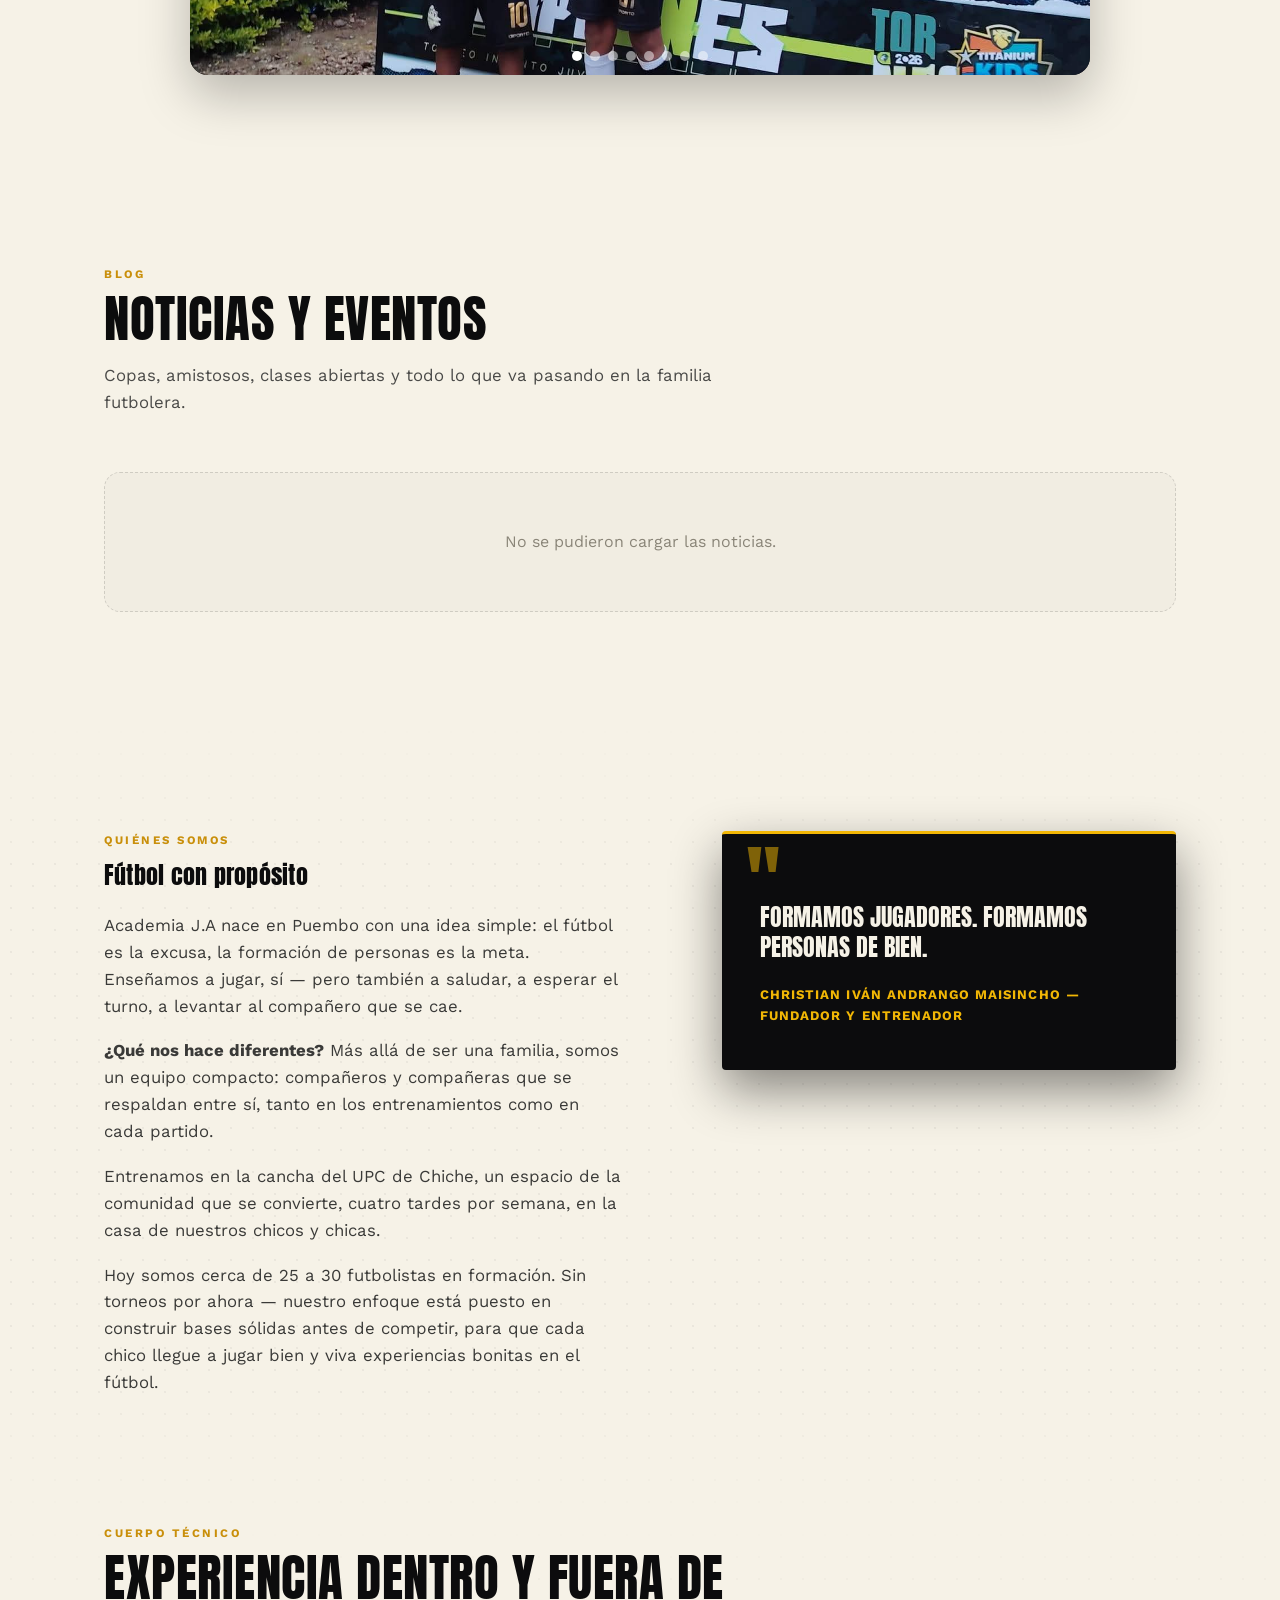
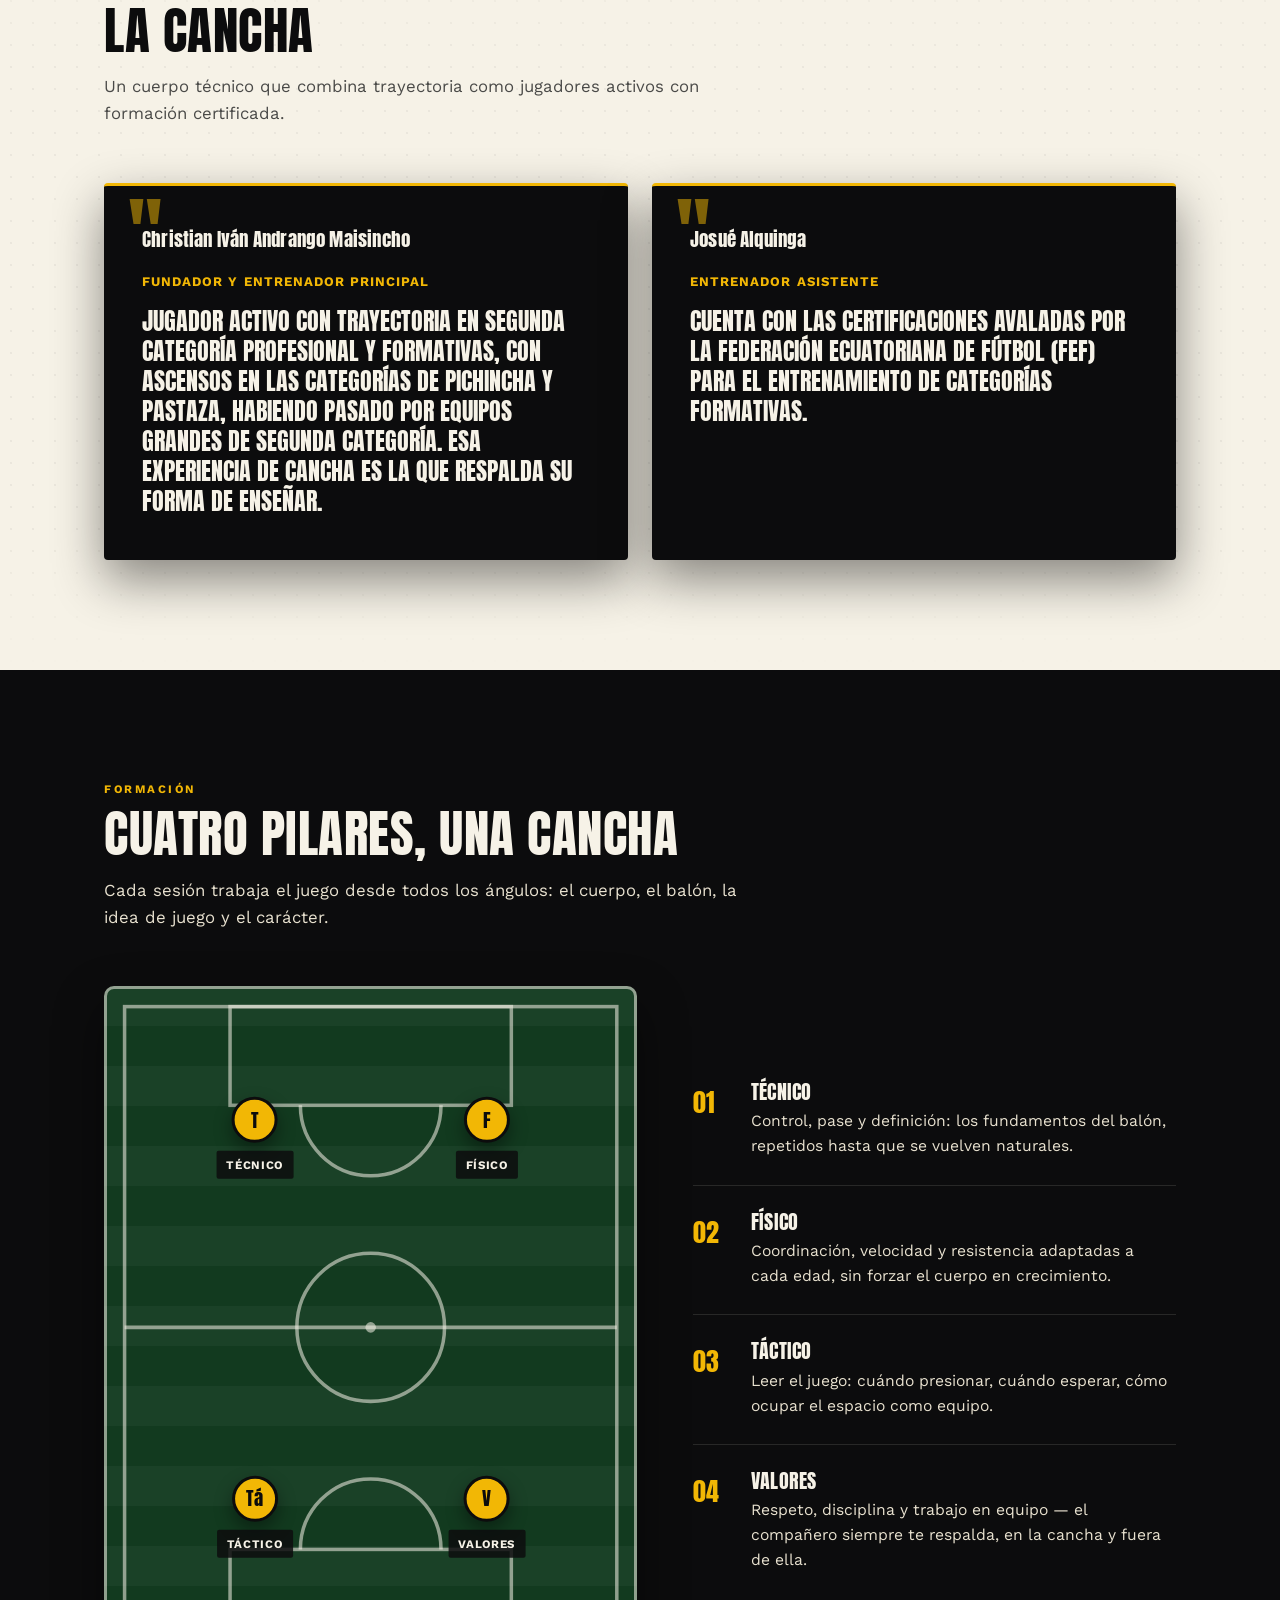
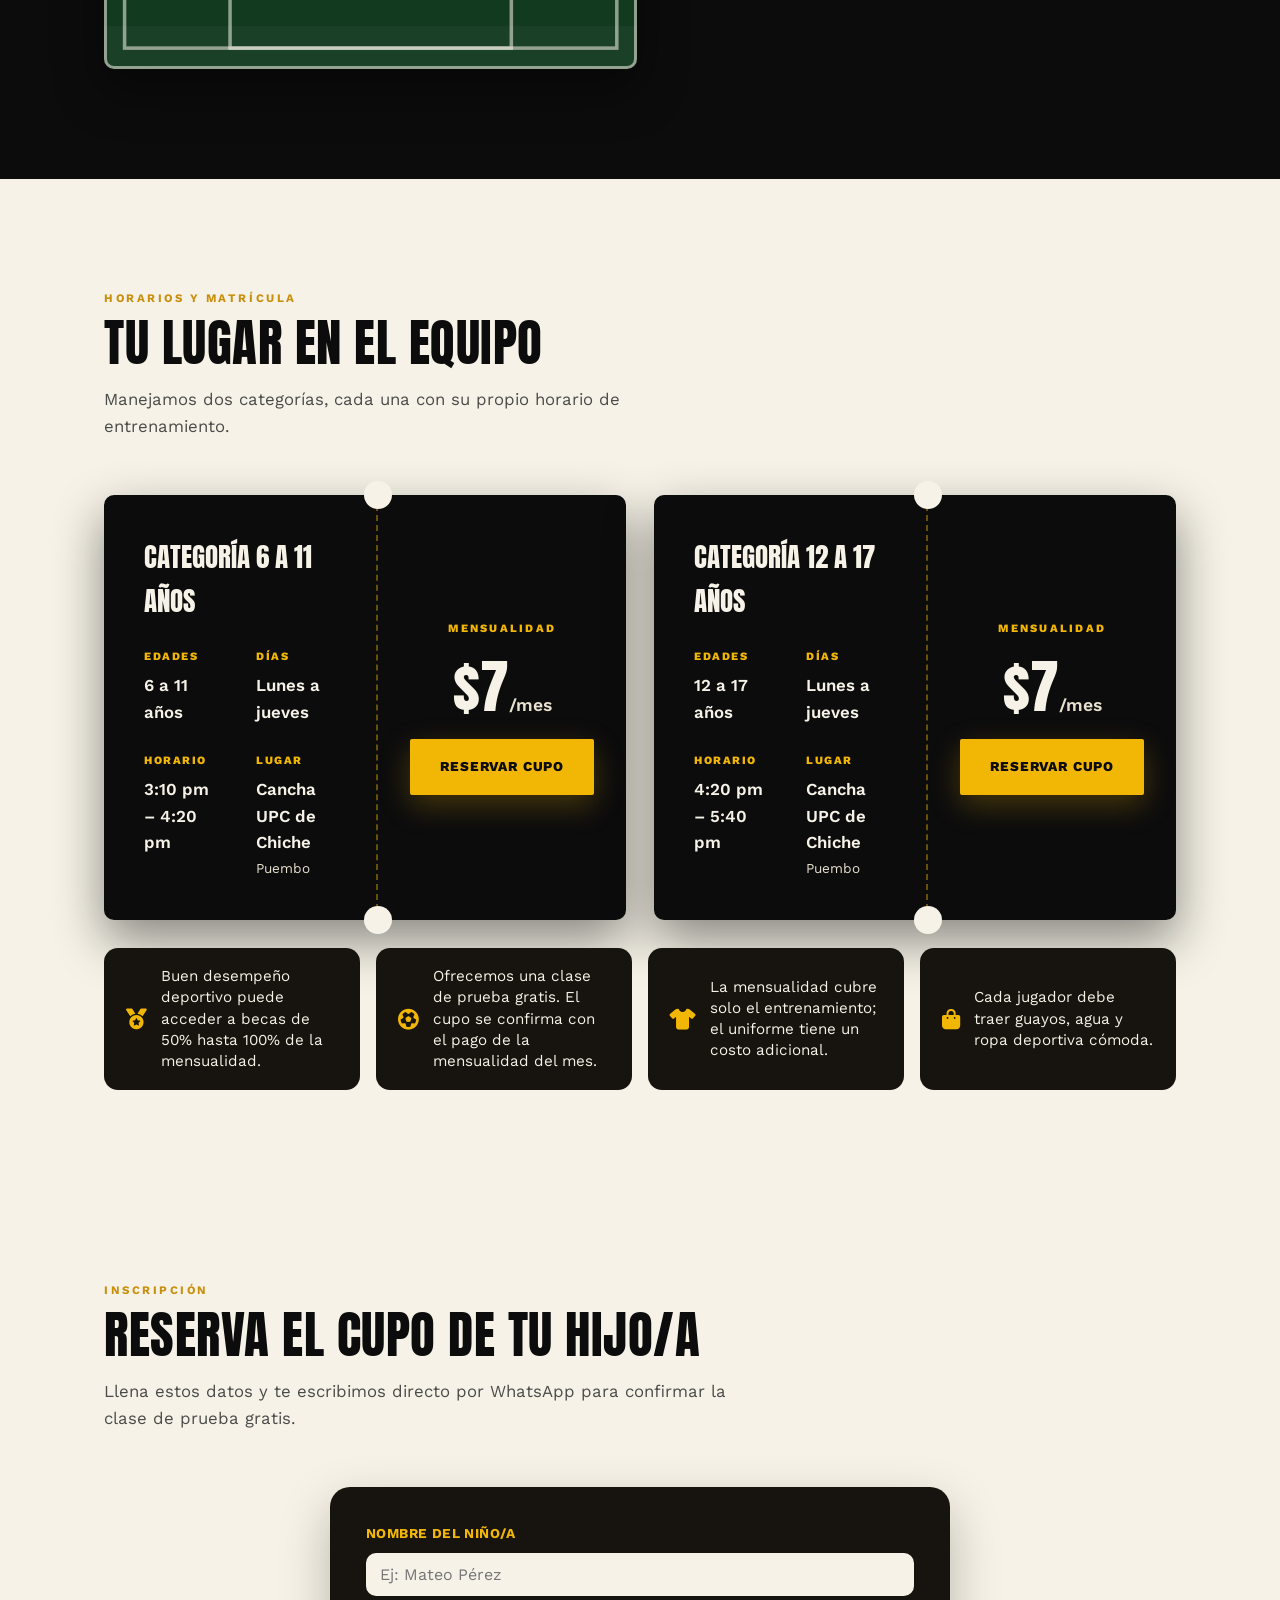
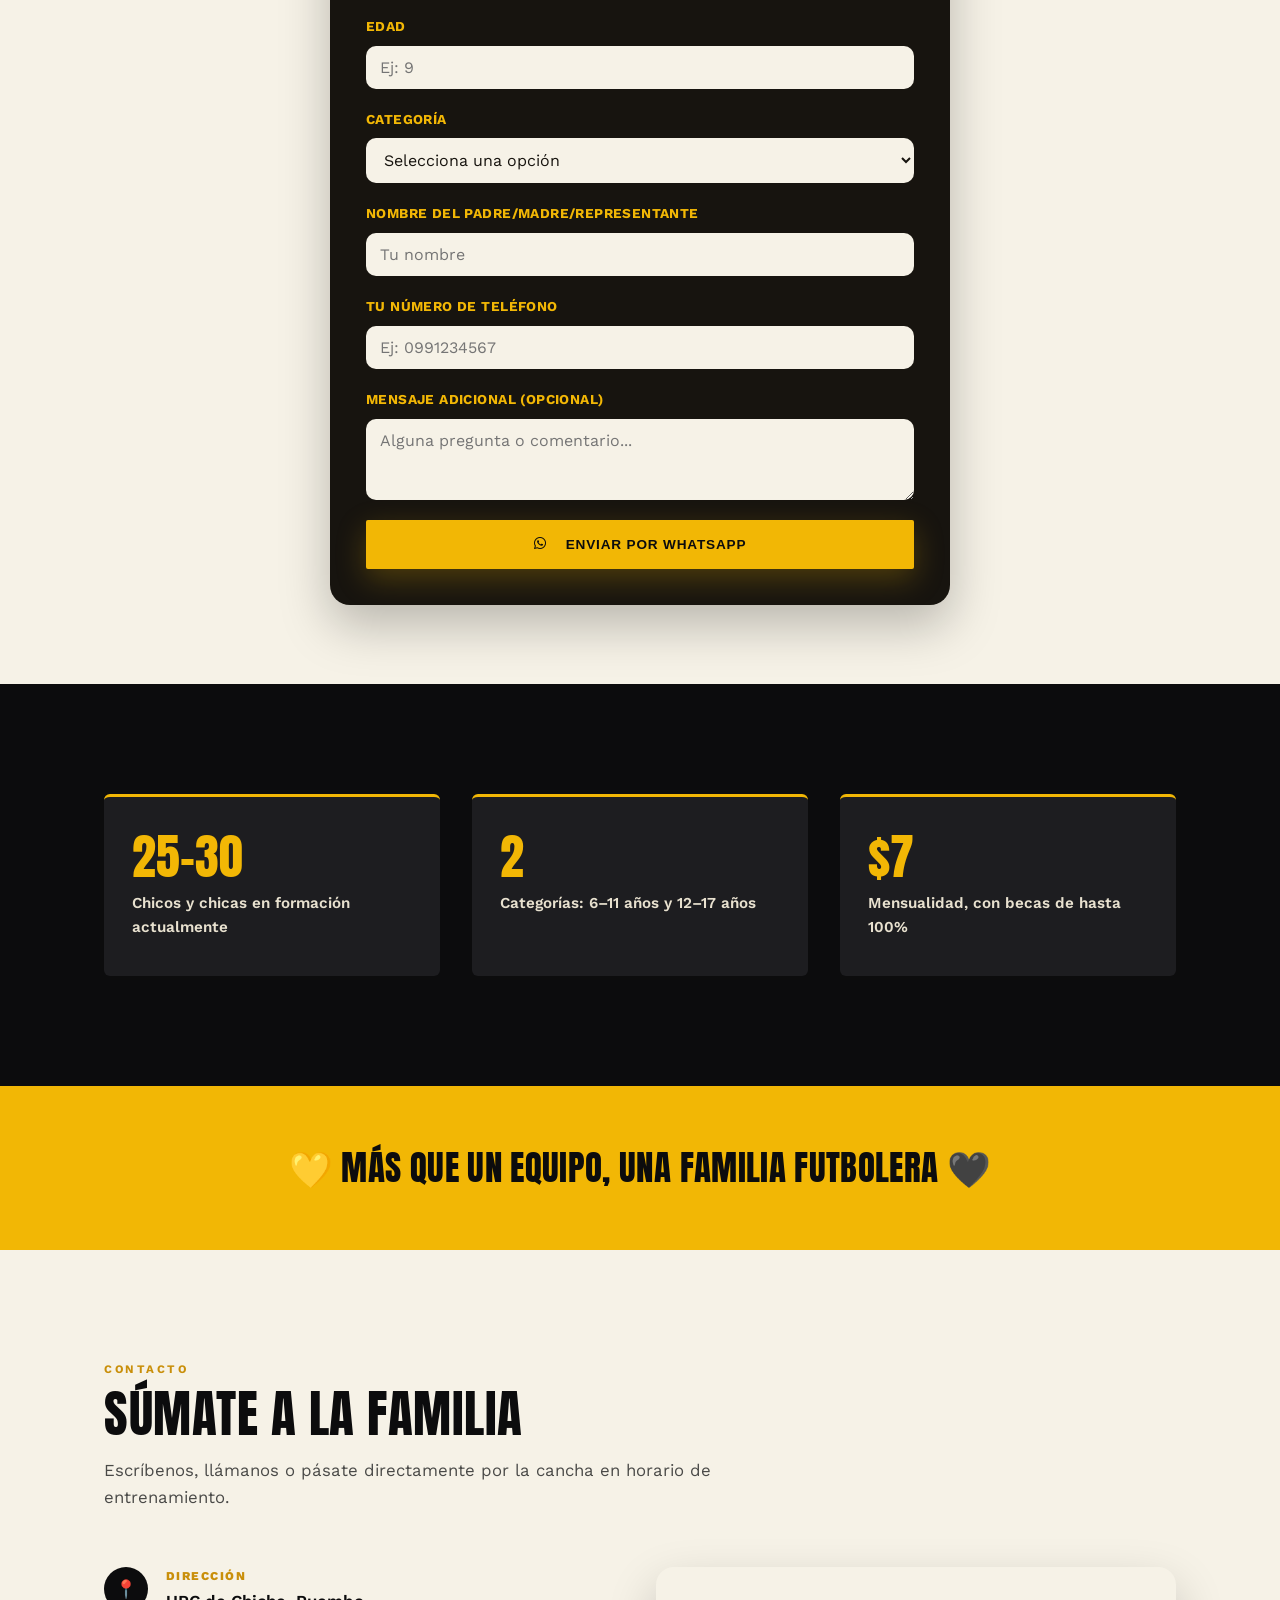
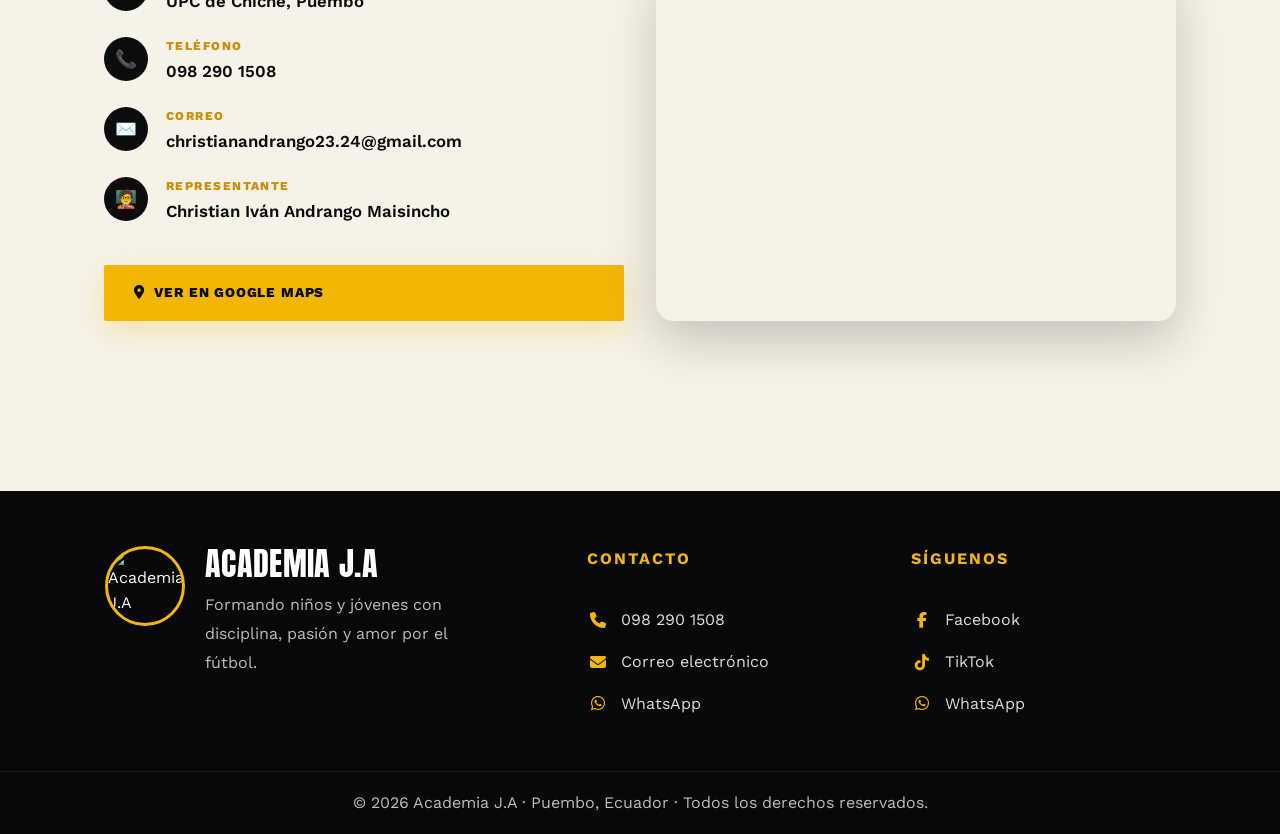
==== commit ac5f86c1: "Add line breaks to navigation items in index.html" ====
--- a/index.html
+++ b/index.html
@@ -13,17 +13,17 @@
 <header class="nav">
   <div class="nav-inner">
     <div class="nav-brand">
-      <img src="logo.jpeg" alt="Academia J.A"><br>
+      <img src="logo.jpeg" alt="Academia J.A">
       <span>ACADEMIA J.A</span>
     </div>
     <nav class="nav-links" id="navLinks">
-      <a href="#nosotros">Nosotros</a>
+      <br><a href="#nosotros">Nosotros</a>
       <a href="#staff">Cuerpo técnico</a>
       <a href="#formacion">Formación</a>
       <a href="#noticias">Noticias</a>
       <a href="#horarios">Horarios</a>
       <a href="#contacto">Contacto</a>
-      <a href="#inscripcion">Inscripción</a>
+      <a href="#inscripcion">Inscripción</a><br>
     </nav>
     <a class="nav-cta" href="https://wa.me/593982901508" target="_blank" rel="noopener">Inscribirse</a>
     <button class="burger" id="burgerBtn" aria-label="Abrir menú">☰</button>
